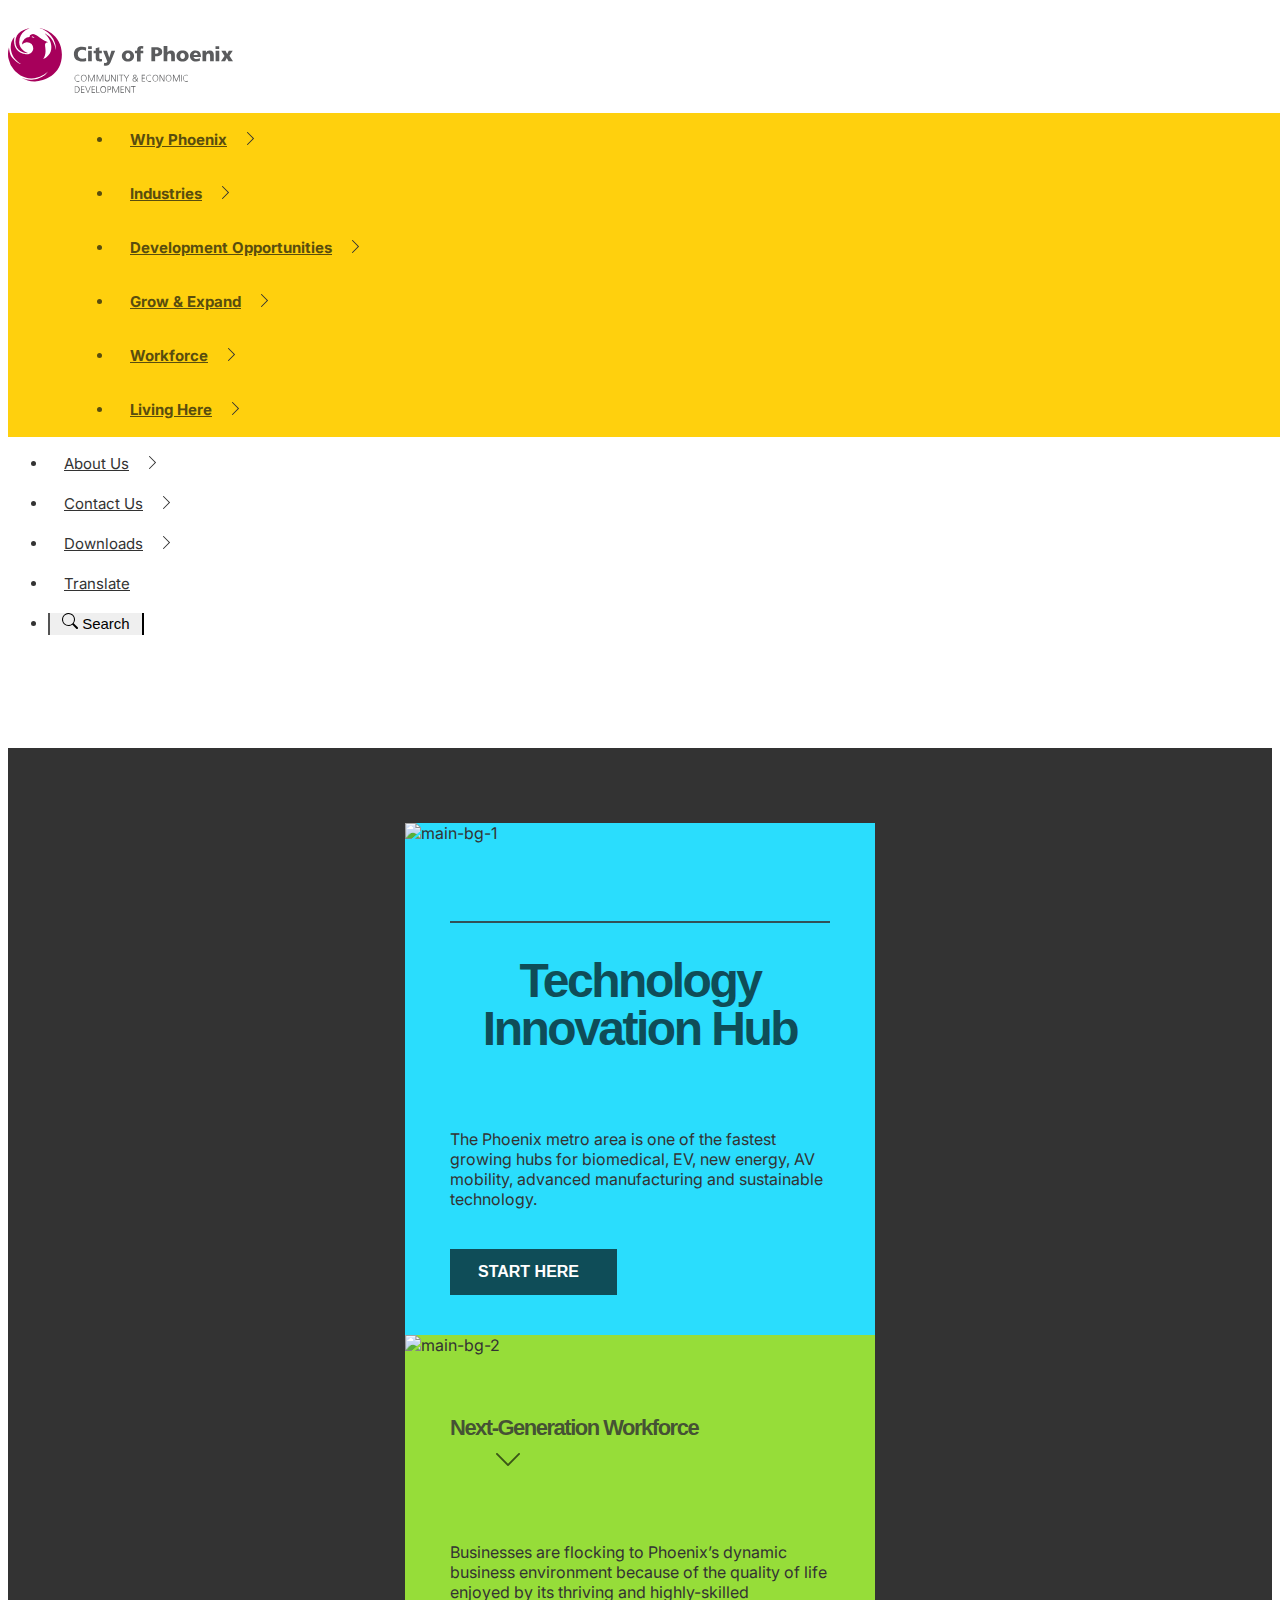
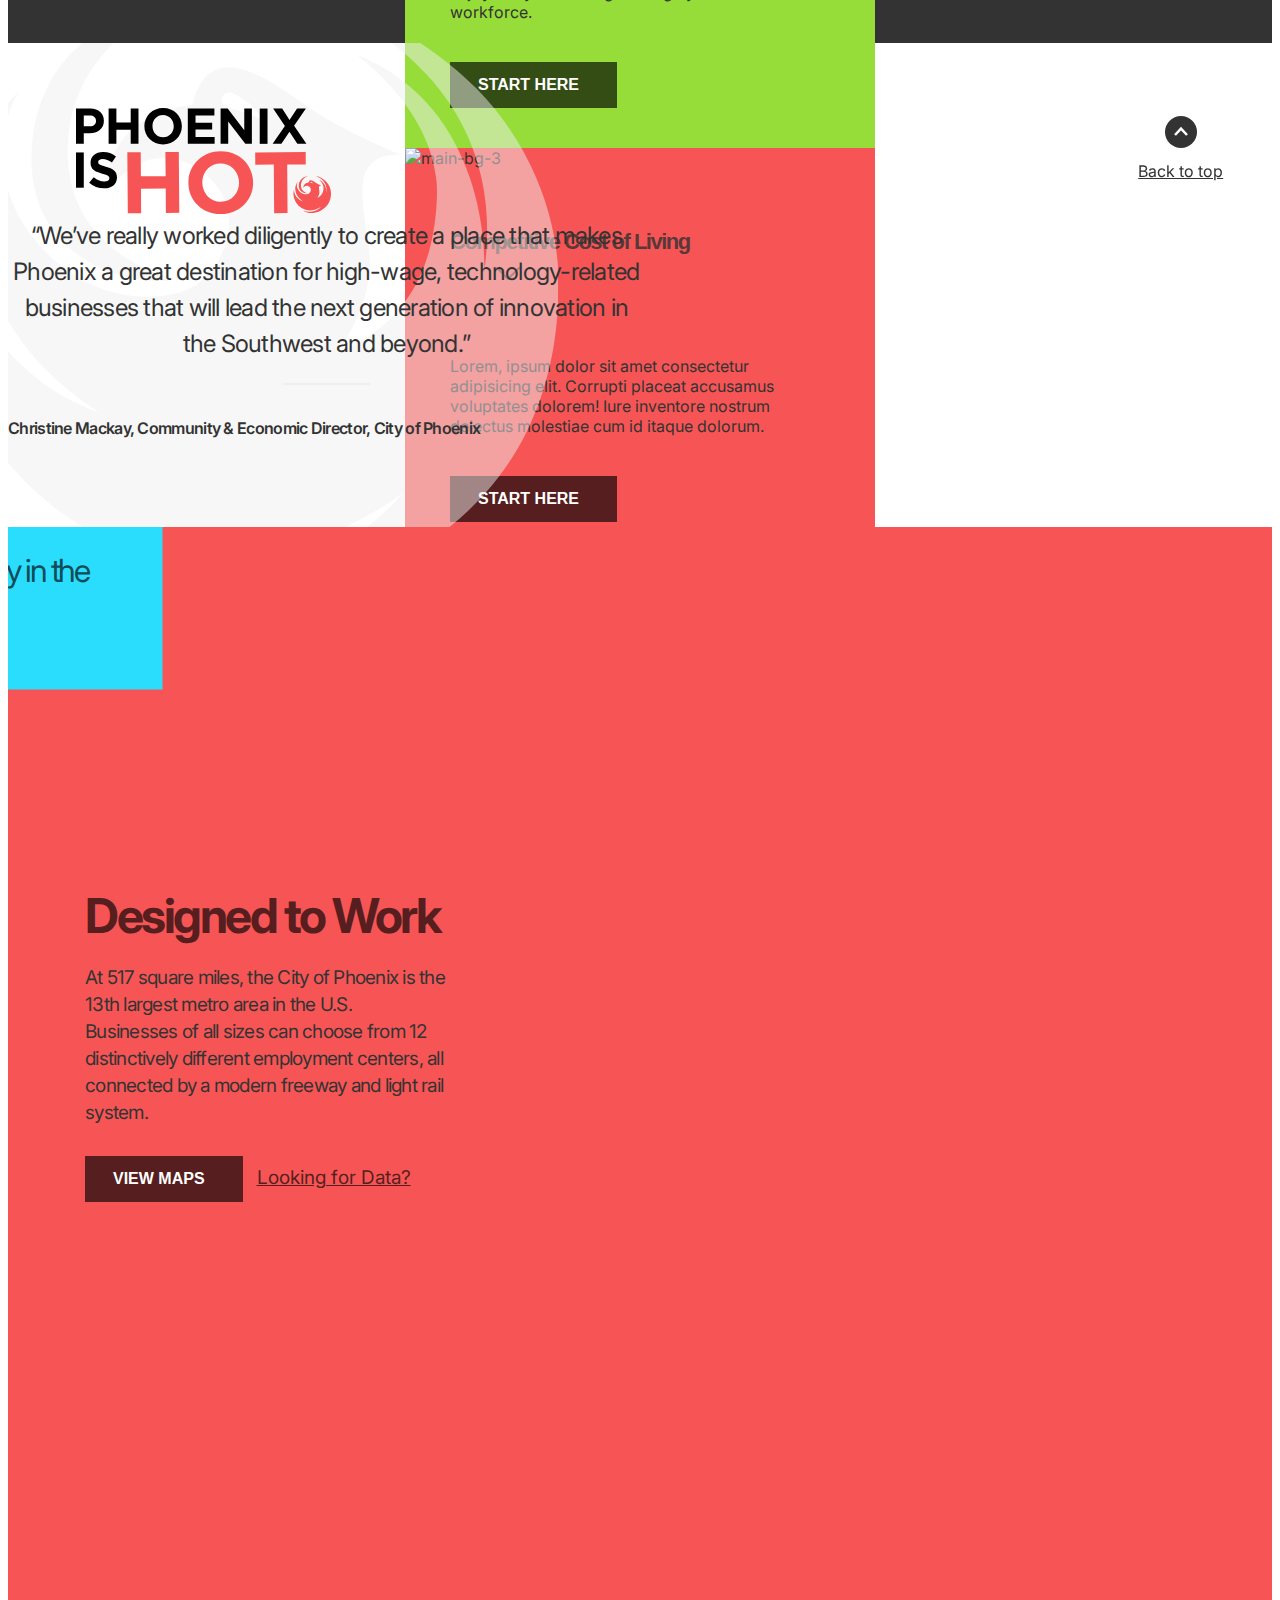
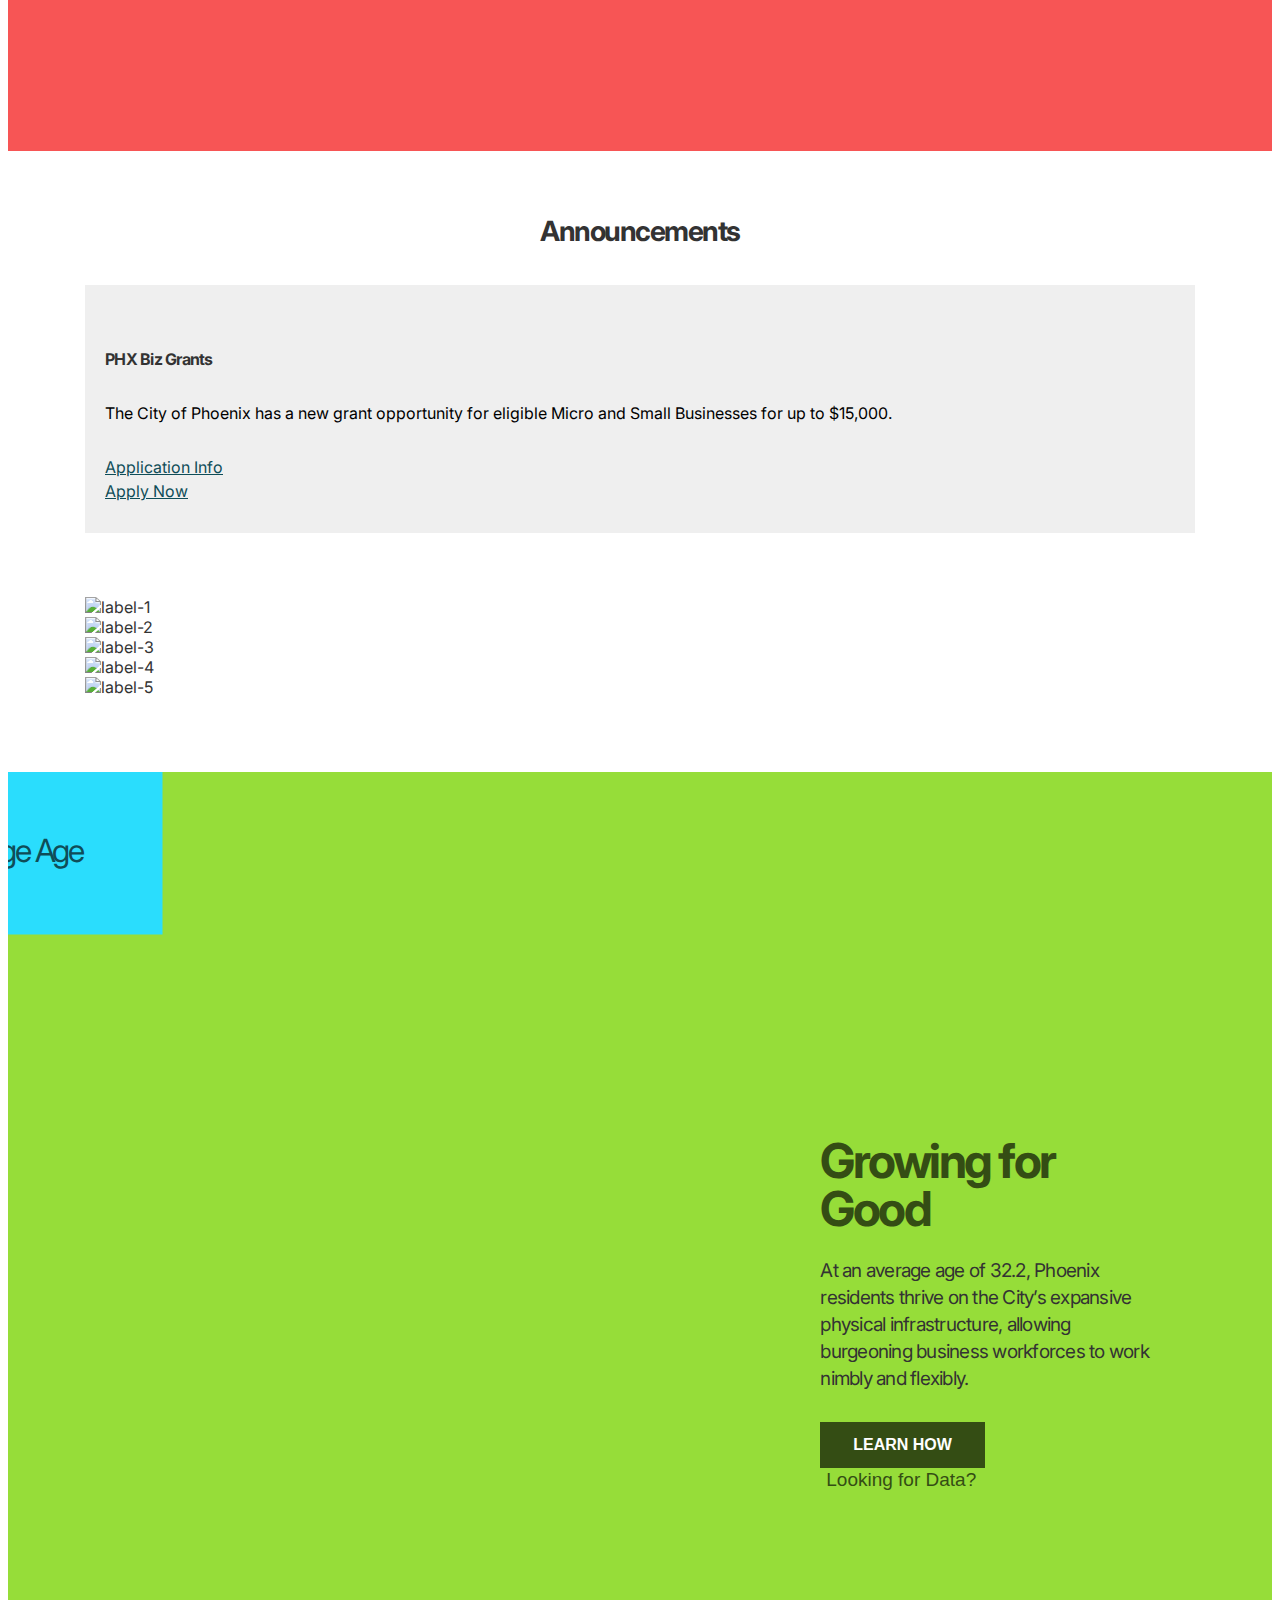
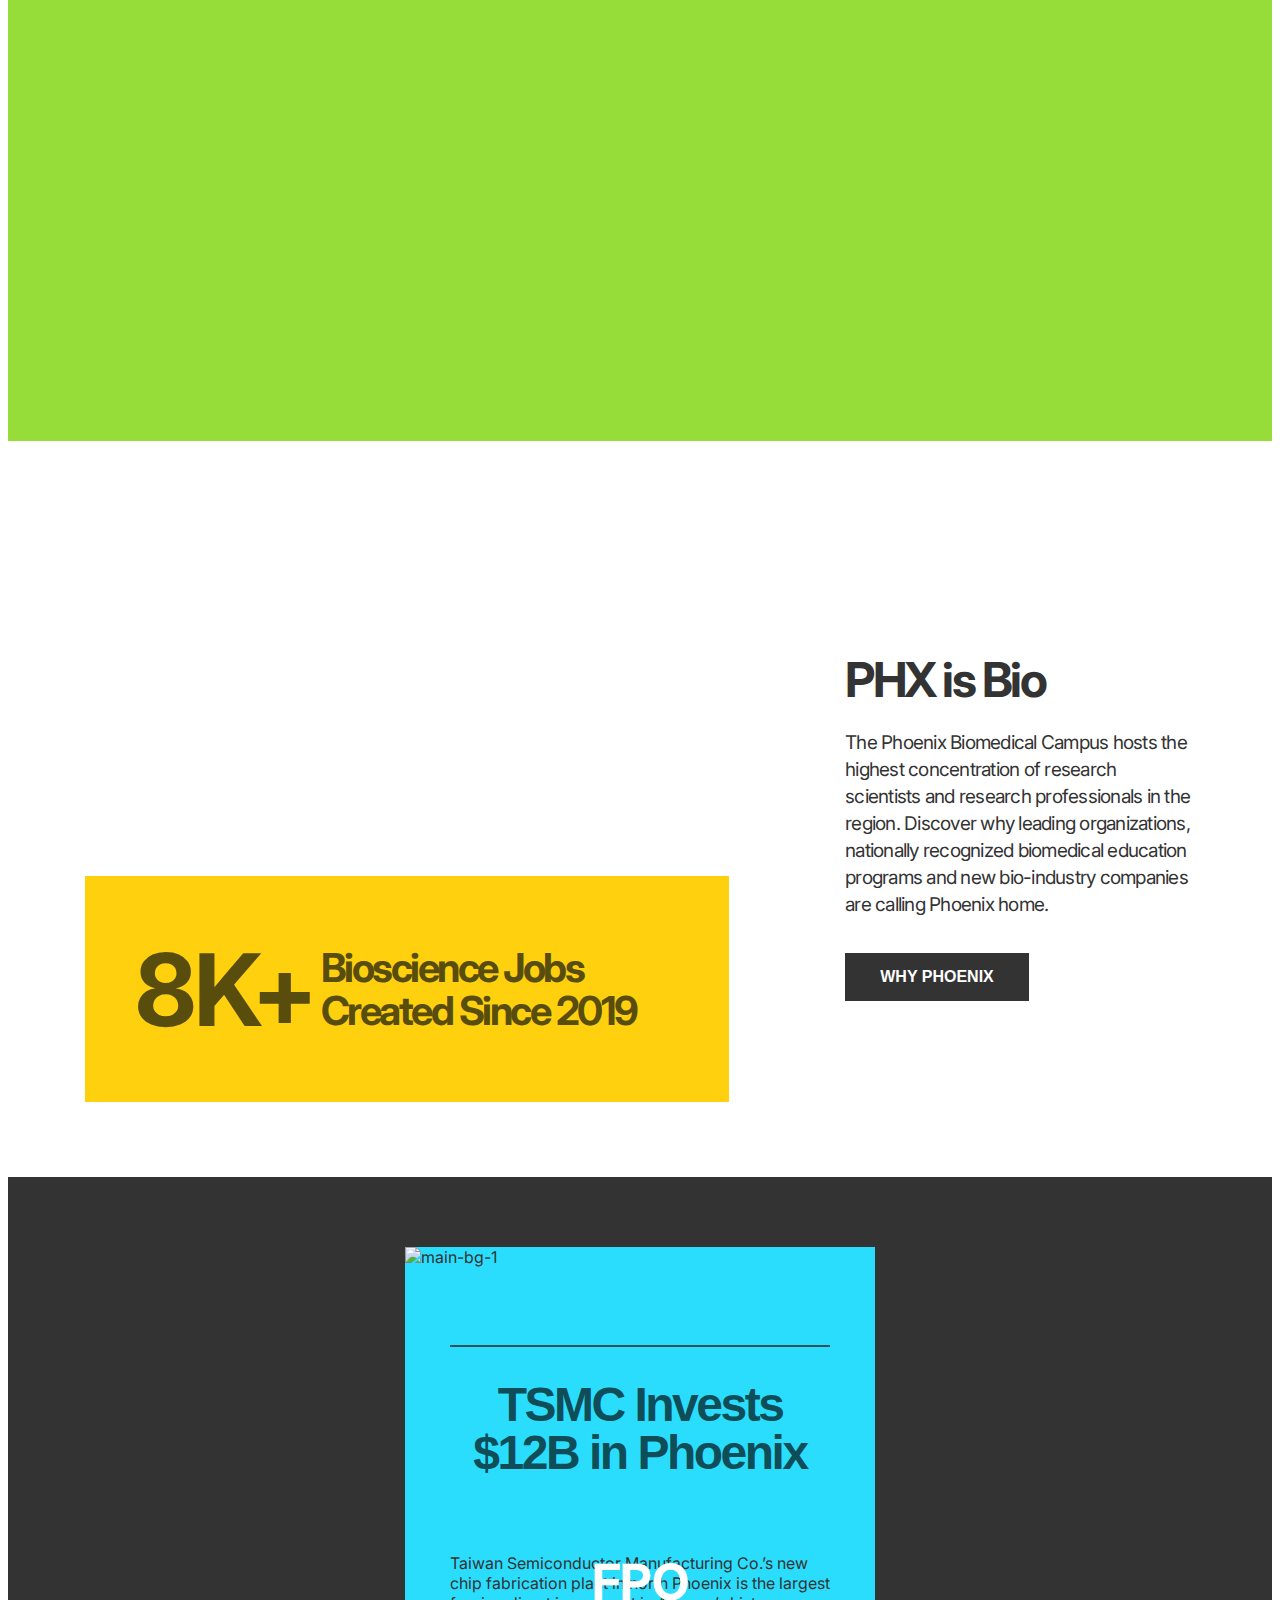
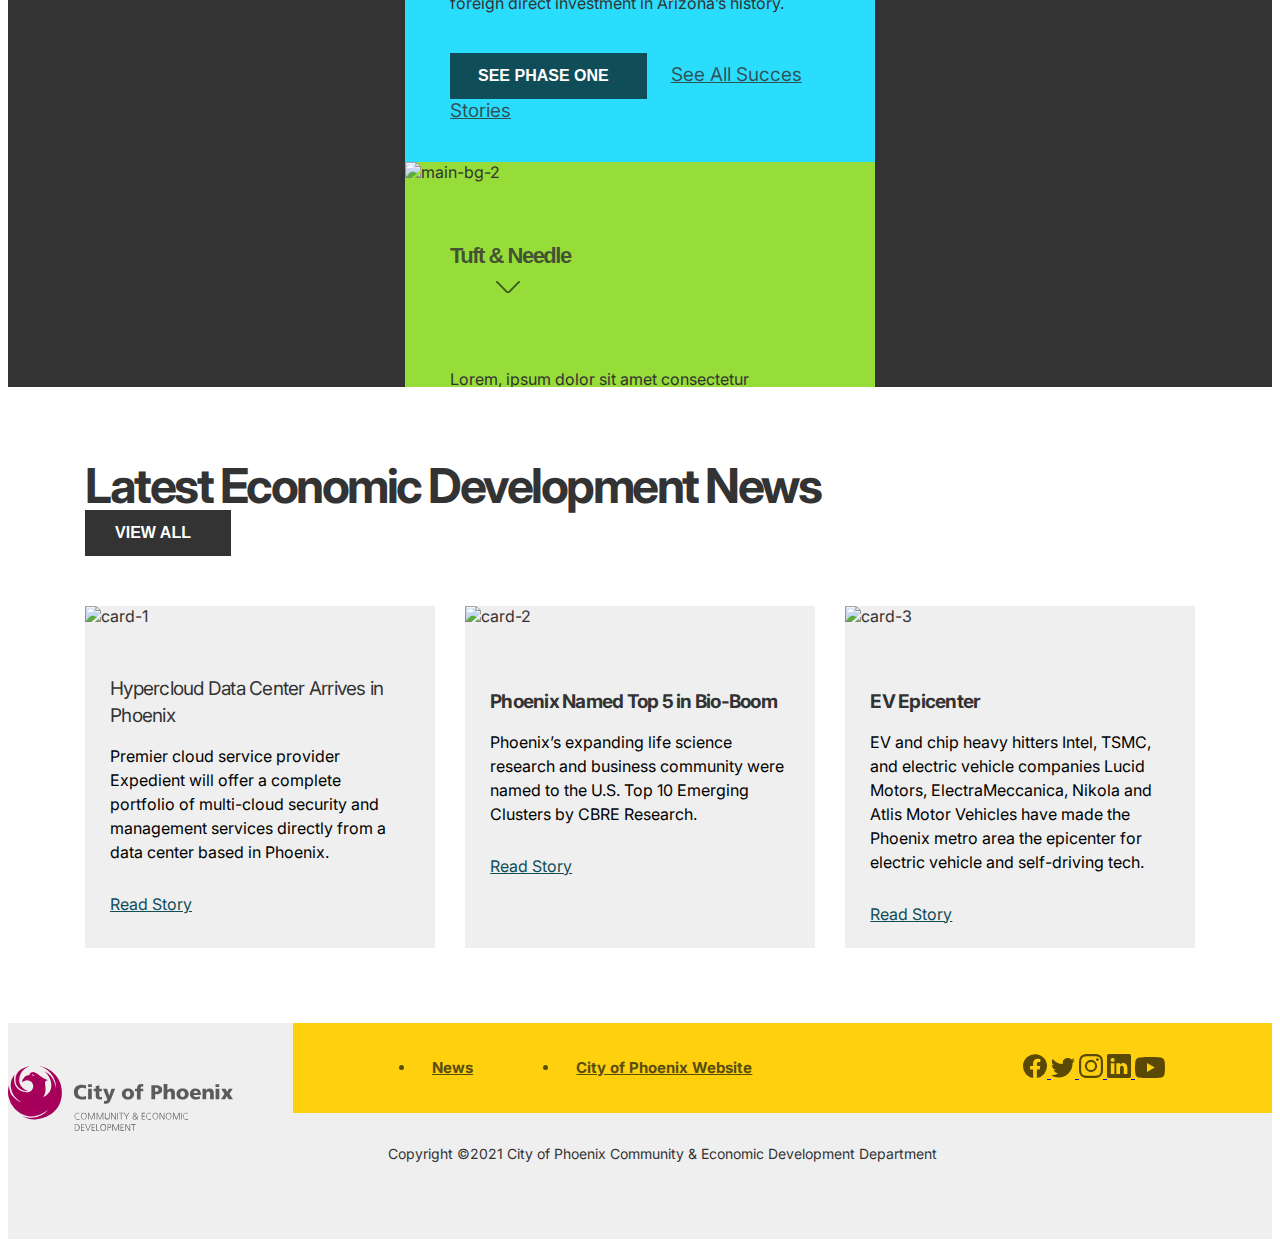
==== index.html @ 0b6eb33a "v-4.0" ====
<!DOCTYPE html>
<html lang="en">
<head>
    <meta charset="UTF-8">
    <meta http-equiv="X-UA-Compatible" content="IE=edge">
    <meta name="viewport" content="width=device-width, initial-scale=1.0">

    <link
      rel="stylesheet"
      href="https://unpkg.com/swiper/swiper-bundle.min.css"
    />

    <link href="./css/bootstrap.min.css" rel="stylesheet">
    <link rel="stylesheet" href="css/style.css">

    <title>City of Phoenix</title>
</head>
<body>
    <header id="header" class="fixed-top header ">
      <a href="#main-section" class="_scroll-to-top">
        <svg xmlns="http://www.w3.org/2000/svg" width="32" height="32" viewBox="0 0 32 32">
          <g id="Сгруппировать_412" data-name="Сгруппировать 412" transform="translate(-27 -5)">
            <circle id="Эллипс_32" data-name="Эллипс 32" cx="16" cy="16" r="16" transform="translate(27 5)" fill="#333"/>
            <path id="Объединение_3" data-name="Объединение 3" d="M839,3913.539,833,3920l6-6.461-.5-.539.5.539.5-.539-.5.539,6,6.461Z" transform="translate(-796 -3896)" fill="none" stroke="#fff" stroke-width="2.5"/>
          </g>
        </svg>
        <p>Back to top</p>
      </a>
      
        <div class="container-md header__container">
            <div class="row">
              <div class="col-lg-3">
                <nav class="navbar mt-3 navbar-expand-xl    header__navbar   header__logo__btn__wrapper">
                  <a href="" class="navbar-brand logo__wrapper">
                      <svg class="logo" xmlns="http://www.w3.org/2000/svg" xmlns:xlink="http://www.w3.org/1999/xlink" width="225" height="64.924" viewBox="0 0 225 64.924">
                          <defs>
                            <clipPath id="clip-path">
                              <rect id="Прямоугольник_38" data-name="Прямоугольник 38" width="225" height="64.924" transform="translate(0 0)" fill="none"/>
                            </clipPath>
                          </defs>
                          <g id="Сгруппировать_119" data-name="Сгруппировать 119" transform="translate(0 4)">
                            <g id="Сгруппировать_118" data-name="Сгруппировать 118" transform="translate(0 -4)" clip-path="url(#clip-path)">
                              <path id="Контур_242" data-name="Контур 242" d="M78.2,32.942a15.89,15.89,0,0,1-4.194.524c-3.758,0-8.127-1.922-8.127-7.252,0-4.894,3.408-7.34,8.127-7.34a17.518,17.518,0,0,1,4.194.7l-.262,3.058a7,7,0,0,0-3.67-.961,4.289,4.289,0,0,0-4.457,4.544c0,2.8,1.923,4.456,4.719,4.456a10.789,10.789,0,0,0,3.5-.7Z" fill="#5a5b5d"/>
                              <path id="Контур_243" data-name="Контур 243" d="M83.793,21.059h-3.67V18.35h3.67Zm-3.67,1.66h3.67V33.292h-3.67Z" fill="#5a5b5d"/>
                              <path id="Контур_244" data-name="Контур 244" d="M85.541,22.719h2.185V20.36l3.582-1.136v3.495h2.534v2.534H91.308v3.932c0,1.311.262,1.923,1.486,1.923a5.146,5.146,0,0,0,1.136-.175l.087,2.359a17.243,17.243,0,0,1-2.272.175c-3.233,0-4.019-1.4-4.019-3.932V25.253h-2.1V22.719Z" fill="#5a5b5d"/>
                              <path id="Контур_245" data-name="Контур 245" d="M96.114,34.777a4.336,4.336,0,0,0,1.4.262,1.851,1.851,0,0,0,1.835-1.485L95.065,22.806H99l2.271,6.9,2.185-6.9h3.67l-3.845,9.786c-1.048,2.622-1.835,5.243-5.155,5.243a10.055,10.055,0,0,1-2.272-.262Z" fill="#5a5b5d"/>
                              <path id="Контур_246" data-name="Контур 246" d="M119.969,33.554c3.495,0,6.117-2.01,6.117-5.505s-2.622-5.5-6.117-5.5-6.117,2.01-6.117,5.5,2.622,5.505,6.117,5.505m0-2.534c-1.66,0-2.359-1.4-2.359-2.971s.7-2.971,2.359-2.971,2.359,1.4,2.359,2.971-.7,2.971-2.359,2.971" fill="#5a5b5d"/>
                              <path id="Контур_247" data-name="Контур 247" d="M129.144,25.34h-2.185V22.806h2.185v-.612c0-3.145,1.485-4.194,4.369-4.194a9.226,9.226,0,0,1,1.835.175l-.262,2.534a3.407,3.407,0,0,0-1.136-.175c-.961,0-1.311.612-1.311,1.66v.612h2.622V25.34h-2.622v8.039h-3.67V25.34Z" fill="#5a5b5d"/>
                              <path id="Контур_248" data-name="Контур 248" d="M143.387,33.292h3.757V28.311h1.485c3.5,0,5.593-1.66,5.593-4.544,0-3.145-2.01-4.631-6.379-4.631h-4.456Zm3.757-11.447h.961c1.311,0,2.359.437,2.359,1.922s-1.048,1.923-2.359,1.923h-.961Z" fill="#5a5b5d"/>
                              <path id="Контур_249" data-name="Контур 249" d="M155.707,18.088h3.67v6.2a4.041,4.041,0,0,1,3.495-1.835c2.884,0,4.02,2.01,4.02,4.194v6.554h-3.67V28.137c0-2.01-.7-2.622-1.66-2.622-1.486,0-2.272,1.049-2.272,3.321v4.456h-3.67v-15.2Z" fill="#5a5b5d"/>
                              <path id="Контур_250" data-name="Контур 250" d="M174.581,33.554c3.5,0,6.117-2.01,6.117-5.505s-2.622-5.5-6.117-5.5-6.117,2.01-6.117,5.5,2.622,5.505,6.117,5.505m0-2.534c-1.66,0-2.359-1.4-2.359-2.971s.7-2.971,2.359-2.971,2.359,1.4,2.359,2.971-.611,2.971-2.359,2.971" fill="#5a5b5d"/>
                              <path id="Контур_251" data-name="Контур 251" d="M192.932,29.1v-.7c0-3.146-1.4-5.942-5.331-5.942-3.32,0-5.679,2.01-5.679,5.5s2.621,5.5,6.116,5.5a9.149,9.149,0,0,0,3.845-.7V30.321a6.522,6.522,0,0,1-3.233.787c-1.748,0-2.884-.524-3.058-2.01ZM185.679,27c.087-1.223.7-2.185,2.01-2.185,1.485,0,2.009.962,2.009,2.185Z" fill="#5a5b5d"/>
                              <path id="Контур_252" data-name="Контур 252" d="M194.592,22.719h3.32v1.922a4.021,4.021,0,0,1,3.845-2.184c2.884,0,4.02,2.01,4.02,4.194v6.554h-3.67V28.137c0-2.01-.7-2.622-1.661-2.622-1.485,0-2.271,1.049-2.271,3.321v4.456h-3.67V22.719Z" fill="#5a5b5d"/>
                              <path id="Контур_253" data-name="Контур 253" d="M211.194,21.059h-3.67V18.35h3.67Zm-3.583,1.66h3.67V33.292h-3.67Z" fill="#5a5b5d"/>
                              <path id="Контур_254" data-name="Контур 254" d="M216.524,27.962l-3.233-5.243h4.282l1.572,3.233,1.661-3.233h3.932l-3.321,5.156L225,33.292h-4.457L218.8,30.059l-1.748,3.233h-4.107Z" fill="#5a5b5d"/>
                              <path id="Контур_255" data-name="Контур 255" d="M24.811,9.525c.262.087.7.175,1.224.349l.611.175A3.983,3.983,0,0,0,25.6,9a2.92,2.92,0,0,0-1.136-.612.549.549,0,0,0-.7.262c-.088.35,0,.612.349.7l.7.175M19.918,25.079c-1.136-.437-8.825-3.321-8.738-10.923C11.355,3.233,21.054.525,22.015,0,17.122.874,7.423,3.932,7.423,13.806c0,11.1,11.883,11.709,12.495,11.273m33.991,1.485c0,20.709-18.525,26.826-26.826,26.826a23.4,23.4,0,0,1-13.369-3.67,19.634,19.634,0,0,0,9.35,1.922,20.224,20.224,0,0,0,10.66-2.534A16.792,16.792,0,0,0,40.1,43.516c-1.835,1.66-8.389,6.9-16.777,6.9-8.476,0-14.331-5.156-17.389-8.651a22.043,22.043,0,0,1-5.33-10.66A22.651,22.651,0,0,1,.956,19.486c.787,5.68,1.224,7.777,3.583,10.573,2.447,2.8,5.942,5.767,8.738,6.2-3.5-2.272-9.088-6.2-10.311-14.243A16.129,16.129,0,0,1,6.549,8.738c-1.224,5.505-.088,10.137,2.359,13.107,3.233,4.107,7.34,4.02,8.825,4.282,4.369.7,7.515-2.359,7.515-5.942a6.38,6.38,0,0,0-1.66-4.107,6.6,6.6,0,0,0-4.981-1.922A6.643,6.643,0,0,0,14.063,16.6,8.641,8.641,0,0,1,16.51,11.1,7.032,7.032,0,0,1,21.578,9a2.487,2.487,0,0,1,1.66-2.534,4.046,4.046,0,0,1,2.8-.263c1.922.35,6.116,3.583,7.252,4.457A27.937,27.937,0,0,0,40.1,14.156c-2.622.262-3.058,1.4-3.058,2.8,0,1.486.524,3.321.524,6.292,0,2.883-.961,6.116-2.447,7.6,1.835-.35,2.8-1.049,5.068-3.408,2.272-2.272,3.146-5.068,3.146-8.563,0-4.282-1.66-8.564-6.554-13.457,1.835.7,6.03,3.757,7.6,6.9,1.835,3.67,3.058,5.942,3.058,9.612a12.265,12.265,0,0,0-.612-7.253,18.684,18.684,0,0,0-3.757-6.9C40.715,4.719,35.035.7,31.54.088c2.184,0,22.369,5.417,22.369,26.476" fill="#a7005b"/>
                              <path id="Контур_256" data-name="Контур 256" d="M71.385,47.535a4.434,4.434,0,0,0-1.485-.262,2.616,2.616,0,0,0-2.709,2.883A2.616,2.616,0,0,0,69.9,53.04a4.079,4.079,0,0,0,1.485-.262v.611a4.435,4.435,0,0,1-1.485.263,3.143,3.143,0,0,1-3.321-3.408A3.188,3.188,0,0,1,69.9,46.836a4.434,4.434,0,0,1,1.485.262Z" fill="#5a5b5d"/>
                              <path id="Контур_257" data-name="Контур 257" d="M75.754,46.661c2.01,0,2.971,1.66,2.883,3.408,0,2.009-.961,3.407-2.883,3.407s-2.884-1.4-2.884-3.407c-.087-1.748.874-3.408,2.884-3.408m-2.272,3.495c0,1.4.7,2.884,2.272,2.884s2.272-1.486,2.272-2.884-.7-2.884-2.272-2.884-2.272,1.486-2.272,2.884" fill="#5a5b5d"/>
                              <path id="Контур_258" data-name="Контур 258" d="M79.948,46.836H81l2.446,5.854,2.447-5.854h.961v6.641h-.612V47.535l-2.446,5.942h-.525l-2.446-5.942v5.942H80.21V46.836Z" fill="#5a5b5d"/>
                              <path id="Контур_259" data-name="Контур 259" d="M88.424,46.836h1.049l2.446,5.854,2.447-5.854h.961v6.641h-.612V47.535l-2.446,5.942h-.525L89.3,47.535v5.942h-.612V46.836Z" fill="#5a5b5d"/>
                              <path id="Контур_260" data-name="Контур 260" d="M101.619,51.118a2.249,2.249,0,0,1-2.359,2.447,2.2,2.2,0,0,1-2.36-2.447V46.836h.612v4.282a1.75,1.75,0,1,0,3.5,0V46.836h.612Z" fill="#5a5b5d"/>
                              <path id="Контур_261" data-name="Контур 261" d="M103.1,46.836h.786L107.3,52.69V46.836h.612v6.641h-.874l-3.32-5.68v5.68H103.1Z" fill="#5a5b5d"/>
                              <rect id="Прямоугольник_36" data-name="Прямоугольник 36" width="0.612" height="6.641" transform="translate(109.396 46.836)" fill="#5a5b5d"/>
                              <path id="Контур_262" data-name="Контур 262" d="M112.8,47.36h-1.922v-.612h4.543v.612H113.5v6.029h-.612V47.36Z" fill="#5a5b5d"/>
                              <path id="Контур_263" data-name="Контур 263" d="M118.134,50.593l-2.447-3.845h.787l2.01,3.233,2.1-3.233h.7l-2.447,3.845v2.8h-.612v-2.8Z" fill="#5a5b5d"/>
                              <path id="Контур_264" data-name="Контур 264" d="M128.619,51.817a3.4,3.4,0,0,0,.612-2.01h.611a4.174,4.174,0,0,1-.7,2.359l1.136,1.224h-.873l-.7-.7a2.534,2.534,0,0,1-2.01.873,1.939,1.939,0,0,1-2.185-1.835,2.048,2.048,0,0,1,1.573-1.922,2.4,2.4,0,0,1-.874-1.66c0-.961.874-1.4,1.748-1.4a1.422,1.422,0,0,1,1.573,1.4c0,1.048-.787,1.4-1.573,1.835Zm-2.272-1.66a1.786,1.786,0,0,0-1.223,1.485,1.427,1.427,0,0,0,1.573,1.4,2.153,2.153,0,0,0,1.66-.786Zm.175-.612c.612-.262,1.311-.612,1.311-1.4a.874.874,0,0,0-.961-.961.988.988,0,0,0-1.049.961,2.377,2.377,0,0,0,.7,1.4" fill="#5a5b5d"/>
                              <path id="Контур_265" data-name="Контур 265" d="M133.775,46.836h3.233v.612h-2.621v2.359h2.446v.612h-2.446v2.534h2.708v.611h-3.32Z" fill="#5a5b5d"/>
                              <path id="Контур_266" data-name="Контур 266" d="M143.037,47.535a4.434,4.434,0,0,0-1.485-.262,2.616,2.616,0,0,0-2.709,2.883,2.616,2.616,0,0,0,2.709,2.884,4.079,4.079,0,0,0,1.485-.262v.611a4.435,4.435,0,0,1-1.485.263,3.143,3.143,0,0,1-3.321-3.408,3.188,3.188,0,0,1,3.321-3.408,4.434,4.434,0,0,1,1.485.262Z" fill="#5a5b5d"/>
                              <path id="Контур_267" data-name="Контур 267" d="M147.406,46.661c2.01,0,2.971,1.66,2.883,3.408,0,2.009-1.048,3.407-2.883,3.407s-2.884-1.4-2.884-3.407c0-1.748.962-3.408,2.884-3.408m-2.272,3.495c0,1.4.7,2.884,2.272,2.884s2.272-1.486,2.272-2.884-.7-2.884-2.272-2.884c-1.486,0-2.272,1.486-2.272,2.884" fill="#5a5b5d"/>
                              <path id="Контур_268" data-name="Контур 268" d="M151.6,46.836h.786l3.408,5.854V46.836h.612v6.641h-.874l-3.32-5.68v5.68H151.6Z" fill="#5a5b5d"/>
                              <path id="Контур_269" data-name="Контур 269" d="M160.6,46.661c2.01,0,2.971,1.66,2.883,3.408,0,2.009-1.048,3.407-2.883,3.407-1.922,0-2.884-1.4-2.884-3.407,0-1.748.874-3.408,2.884-3.408m-2.272,3.495c0,1.4.7,2.884,2.272,2.884s2.272-1.486,2.272-2.884-.7-2.884-2.272-2.884-2.272,1.486-2.272,2.884" fill="#5a5b5d"/>
                              <path id="Контур_270" data-name="Контур 270" d="M164.882,46.836h1.049l2.446,5.854,2.447-5.854h.961v6.641h-.612V47.535l-2.446,5.942h-.7l-2.447-5.942v5.942h-.612V46.836Z" fill="#5a5b5d"/>
                              <rect id="Прямоугольник_37" data-name="Прямоугольник 37" width="0.612" height="6.641" transform="translate(173.183 46.836)" fill="#5a5b5d"/>
                              <path id="Контур_271" data-name="Контур 271" d="M179.912,47.535a4.434,4.434,0,0,0-1.485-.262,2.616,2.616,0,0,0-2.709,2.883,2.616,2.616,0,0,0,2.709,2.884,4.079,4.079,0,0,0,1.485-.262v.611a4.435,4.435,0,0,1-1.485.263,3.143,3.143,0,0,1-3.321-3.408,3.188,3.188,0,0,1,3.321-3.408,4.434,4.434,0,0,1,1.485.262Z" fill="#5a5b5d"/>
                              <path id="Контур_272" data-name="Контур 272" d="M66.754,58.2h1.661a2.991,2.991,0,0,1,3.32,3.32c0,2.359-1.573,3.321-3.757,3.321H66.842V58.2Zm.612,6.029h.524c1.835,0,3.059-.786,3.059-2.8A2.437,2.437,0,0,0,68.24,58.72h-.961v5.5Z" fill="#5a5b5d"/>
                              <path id="Контур_273" data-name="Контур 273" d="M73.133,58.2h3.233v.612H73.745v2.359h2.446v.612H73.745v2.534h2.708v.611h-3.32Z" fill="#5a5b5d"/>
                              <path id="Контур_274" data-name="Контур 274" d="M80.3,64.836h-.7L77.152,58.2h.7l2.1,5.942L82.133,58.2h.612Z" fill="#5a5b5d"/>
                              <path id="Контур_275" data-name="Контур 275" d="M83.706,58.2h3.233v.612H84.318v2.359h2.446v.612H84.318v2.534h2.708v.611h-3.32Z" fill="#5a5b5d"/>
                              <path id="Контур_276" data-name="Контур 276" d="M88.337,58.2h.612v6.029H91.57v.612H88.25V58.2Z" fill="#5a5b5d"/>
                              <path id="Контур_277" data-name="Контур 277" d="M95.24,58.108c2.01,0,2.971,1.66,2.883,3.408,0,2.01-.961,3.408-2.883,3.408s-2.884-1.4-2.884-3.408c-.087-1.835.874-3.408,2.884-3.408m-2.272,3.408c0,1.4.7,2.884,2.272,2.884s2.272-1.486,2.272-2.884-.7-2.884-2.272-2.884-2.272,1.486-2.272,2.884" fill="#5a5b5d"/>
                              <path id="Контур_278" data-name="Контур 278" d="M99.521,58.195h1.661c1.223,0,2.009.612,2.009,1.835a1.863,1.863,0,0,1-2.1,1.835h-.874v2.884h-.611V58.195Zm.612,3.146h.437c.961,0,1.922-.087,1.922-1.311a1.158,1.158,0,0,0-1.31-1.31h-1.049Z" fill="#5a5b5d"/>
                              <path id="Контур_279" data-name="Контур 279" d="M104.24,58.2h1.049l2.446,5.855,2.447-5.855h.961v6.641h-.786V58.894l-2.447,5.942h-.524l-2.447-5.942v5.942h-.7Z" fill="#5a5b5d"/>
                              <path id="Контур_280" data-name="Контур 280" d="M112.629,58.2h3.233v.612h-2.621v2.359h2.446v.612h-2.446v2.534h2.708v.611h-3.32Z" fill="#5a5b5d"/>
                              <path id="Контур_281" data-name="Контур 281" d="M117.347,58.2h.786l3.408,5.855V58.2h.612v6.641h-.874l-3.32-5.68v5.68h-.612Z" fill="#5a5b5d"/>
                              <path id="Контур_282" data-name="Контур 282" d="M124.949,58.72h-1.922v-.612h4.543v.612h-1.922v6.029h-.612V58.72Z" fill="#5a5b5d"/>
                            </g>
                          </g>
                      </svg>
                  </a>
                </nav>
              </div>
              <div class="col header__content">
                <div class="btn__burger__wrapper">
                  <button class="navbar-toggler  collapsed btn__burger header__btn" type="button" data-bs-toggle="collapse"
                    data-bs-target=".multi-collapse" aria-controls="navbarContent1 navbarContent2 menu__wrapper" aria-expanded="false"
                    >
                        <span></span>
                  </button>
                </div>
                

                <div class="menu__wrapper d-xl-flex flex-column flex-xl-column-reverse align-items-end multi-collapse collapse">
                  
                  <nav class="navbar navbar-expand-xl float-end     menu__main header__navbar">
                    <div class="navbar-collapse collapse float-end multi-collapse" id="navbarContent2">
                        <ul class="navbar-nav mr-auto  ">
                          <li class="nav-item menu__main__item">
                            <a href="#why" class="nav-link">Why Phoenix</a>
                            <svg class="d-xl-none" xmlns="http://www.w3.org/2000/svg" width="7.002" height="13.002" viewBox="0 0 7.002 13.002">
                              <path id="Контур_344" data-name="Контур 344" d="M1.646,4.646a.5.5,0,0,1,.708,0L8,10.293l5.646-5.647a.5.5,0,0,1,.708.708l-6,6a.5.5,0,0,1-.708,0l-6-6a.5.5,0,0,1,0-.708Z" transform="translate(-4.499 14.501) rotate(-90)" fill="#333" fill-rule="evenodd"/>
                            </svg>
                          </li>
                          <li class="nav-item menu__main__item">
                            <a href="#industries" class="nav-link">Industries</a>
                            <svg class="d-xl-none" xmlns="http://www.w3.org/2000/svg" width="7.002" height="13.002" viewBox="0 0 7.002 13.002">
                              <path id="Контур_344" data-name="Контур 344" d="M1.646,4.646a.5.5,0,0,1,.708,0L8,10.293l5.646-5.647a.5.5,0,0,1,.708.708l-6,6a.5.5,0,0,1-.708,0l-6-6a.5.5,0,0,1,0-.708Z" transform="translate(-4.499 14.501) rotate(-90)" fill="#333" fill-rule="evenodd"/>
                            </svg>
                          </li>
                          <li class="nav-item menu__main__item">
                            <a href="#opportunities" class="nav-link">Development Opportunities</a>
                            <svg class="d-xl-none" xmlns="http://www.w3.org/2000/svg" width="7.002" height="13.002" viewBox="0 0 7.002 13.002">
                              <path id="Контур_344" data-name="Контур 344" d="M1.646,4.646a.5.5,0,0,1,.708,0L8,10.293l5.646-5.647a.5.5,0,0,1,.708.708l-6,6a.5.5,0,0,1-.708,0l-6-6a.5.5,0,0,1,0-.708Z" transform="translate(-4.499 14.501) rotate(-90)" fill="#333" fill-rule="evenodd"/>
                            </svg>
                          </li>
                          <li class="nav-item menu__main__item">
                            <a href="#grow" class="nav-link">Grow & Expand</a>
                            <svg class="d-xl-none" xmlns="http://www.w3.org/2000/svg" width="7.002" height="13.002" viewBox="0 0 7.002 13.002">
                              <path id="Контур_344" data-name="Контур 344" d="M1.646,4.646a.5.5,0,0,1,.708,0L8,10.293l5.646-5.647a.5.5,0,0,1,.708.708l-6,6a.5.5,0,0,1-.708,0l-6-6a.5.5,0,0,1,0-.708Z" transform="translate(-4.499 14.501) rotate(-90)" fill="#333" fill-rule="evenodd"/>
                            </svg>
                          </li>
                          <li class="nav-item menu__main__item">
                            <a href="#workforce" class="nav-link">Workforce</a>
                            <svg class="d-xl-none" xmlns="http://www.w3.org/2000/svg" width="7.002" height="13.002" viewBox="0 0 7.002 13.002">
                              <path id="Контур_344" data-name="Контур 344" d="M1.646,4.646a.5.5,0,0,1,.708,0L8,10.293l5.646-5.647a.5.5,0,0,1,.708.708l-6,6a.5.5,0,0,1-.708,0l-6-6a.5.5,0,0,1,0-.708Z" transform="translate(-4.499 14.501) rotate(-90)" fill="#333" fill-rule="evenodd"/>
                            </svg>
                          </li>
                          <li class="nav-item menu__main__item">
                            <a href="#living" class="nav-link">Living Here</a>
                            <svg class="d-xl-none" xmlns="http://www.w3.org/2000/svg" width="7.002" height="13.002" viewBox="0 0 7.002 13.002">
                              <path id="Контур_344" data-name="Контур 344" d="M1.646,4.646a.5.5,0,0,1,.708,0L8,10.293l5.646-5.647a.5.5,0,0,1,.708.708l-6,6a.5.5,0,0,1-.708,0l-6-6a.5.5,0,0,1,0-.708Z" transform="translate(-4.499 14.501) rotate(-90)" fill="#333" fill-rule="evenodd"/>
                            </svg>
                          </li>
                        </ul>
                                  
                    </div>
                  </nav>

                  <nav class="navbar navbar-expand-xl float-end     menu__sub header__navbar">
                      <div class="navbar-collapse collapse float-end multi-collapse" id="navbarContent1">
                          <ul class="navbar-nav mr-auto  ">
                            <li class="nav-item menu__sub__item">
                              <a href="#about-us" class="nav-link">About Us</a>
                              <svg class="d-xl-none" xmlns="http://www.w3.org/2000/svg" width="7.002" height="13.002" viewBox="0 0 7.002 13.002">
                                <path id="Контур_344" data-name="Контур 344" d="M1.646,4.646a.5.5,0,0,1,.708,0L8,10.293l5.646-5.647a.5.5,0,0,1,.708.708l-6,6a.5.5,0,0,1-.708,0l-6-6a.5.5,0,0,1,0-.708Z" transform="translate(-4.499 14.501) rotate(-90)" fill="#333" fill-rule="evenodd"/>
                              </svg>
                            </li>
                            <li class="nav-item menu__sub__item">
                              <a href="#contact-us" class="nav-link">Contact Us</a>
                              <svg class="d-xl-none" xmlns="http://www.w3.org/2000/svg" width="7.002" height="13.002" viewBox="0 0 7.002 13.002">
                                <path id="Контур_344" data-name="Контур 344" d="M1.646,4.646a.5.5,0,0,1,.708,0L8,10.293l5.646-5.647a.5.5,0,0,1,.708.708l-6,6a.5.5,0,0,1-.708,0l-6-6a.5.5,0,0,1,0-.708Z" transform="translate(-4.499 14.501) rotate(-90)" fill="#333" fill-rule="evenodd"/>
                              </svg>
                            </li>
                            <li class="nav-item menu__sub__item">
                              <a href="#downloads" class="nav-link">Downloads</a>
                              <svg class="d-xl-none" xmlns="http://www.w3.org/2000/svg" width="7.002" height="13.002" viewBox="0 0 7.002 13.002">
                                <path id="Контур_344" data-name="Контур 344" d="M1.646,4.646a.5.5,0,0,1,.708,0L8,10.293l5.646-5.647a.5.5,0,0,1,.708.708l-6,6a.5.5,0,0,1-.708,0l-6-6a.5.5,0,0,1,0-.708Z" transform="translate(-4.499 14.501) rotate(-90)" fill="#333" fill-rule="evenodd"/>
                              </svg>
                            </li>
                            <li class="nav-item menu__sub__item border-0 ">
                              <a href="#translate" class="nav-link">Translate</a>
                              
                            </li>
                            <li class="nav-item menu__sub__item">
                              <button class="btn btn__search__appear d-none d-xl-flex align-items-center" 
                                type="button" data-bs-toggle="collapse" 
                                data-bs-target=".search-form" aria-controls="search-form" aria-expanded="false"
                                >
                                  <svg class="me-2" xmlns="http://www.w3.org/2000/svg" width="16.001" height="15.998" viewBox="0 0 16.001 15.998">
                                    <path id="Контур_283" data-name="Контур 283" d="M11.742,10.344a6.5,6.5,0,1,0-1.4,1.4h0a1.17,1.17,0,0,0,.1.115l3.85,3.85a1,1,0,0,0,1.415-1.414l-3.85-3.85a1.007,1.007,0,0,0-.115-.1ZM12,6.5A5.5,5.5,0,1,1,6.5,1,5.5,5.5,0,0,1,12,6.5Z" transform="translate(0.001 -0.002)"/>
                                  </svg>
                                  Search
                                  <span class="search-form__help__close"></span>
                              </button>

                              <form class="bg-w collapse search-form ">
                                <div class="row float-start search-form__wrapper">
                                  <div class="col-8 search-form__search__wrapper">
                                    <input type="search" placeholder="Keyword" class=" ps-4 border-0 form-control search-form__input" placeholder="Search" aria-label="Search">
                                  
                                  </div>
                                  <div class="col-3 align-middle search-form__btn__wrapper">
                                    <button class="btn search-form__btn _btn" type="submit">
                                      Search
                                    </button> 
                                  </div>
                                </div>
                                   
                               
                              </form>
                            </li>
                            
                          </ul>
                                    
                      </div>
                  </nav>
  
                  
                </div>
              </div>
            </div>
            
            

            
        </div>
    </header>
    
    <section id="main-section" class="section-first main main-section">
      

      <div class="container-sm main__container">
        <div class="d-flex justify-content-sm-end justify-content-center flex-sm-row flex-column    main__content">
          
          <div class=" main__picture__container">
            <div class="accordion-pictures">

              <div class="accordion-pictures__item">
                <img src="./assets/img/main-bg-1.png" alt="main-bg-1" class="accordion-pictures__img imgOne">
              </div>
              <div class="accordion-pictures__item">
                <img src="./assets/img/main-bg-2.png" alt="main-bg-2" class="accordion-pictures__img imgTwo">
              </div>
              <div class="accordion-pictures__item">
                <img src="./assets/img/main-bg-1.png" alt="main-bg-3" class="accordion-pictures__img imgThree">
              </div>
              <div class="accordion-pictures__item">
                <img src="./assets/img/main-bg-2.png" alt="main-bg-4" class="accordion-pictures__img imgFour">
              </div>

            </div>
          </div>

          <div class=" main__info__container">
            <div class="accordion  accordion-info" id="accordion-info">

              <div class="accordion-item current-to-show border-0 rounded-0">
                <div class="accordion-info__extra__picture d-sm-none collapse show coupleOne extraOne">
                  <img src="./assets/img/main-bg-1.png" alt="main-bg-1" class="accordion-info__extra__img">
                </div>
                <h2 class="accordion-header firstItem d-flex align-items-center justify-content-between accordion-info__header  collapsed" id="headingOne"   data-bs-toggle="collapse" data-bs-target=".coupleOne" aria-expanded="true" aria-controls="collapseOne imgOne extraOne" dopAttr="imgOne">
                  
                  <button class="accordion-button accordion-info__title__btn" type="button" disabled data-bs-toggle="collapse" data-bs-target=".coupleOne" aria-expanded="true" aria-controls="collapseOne imgOne extraOne">
                    <span class="progressbar"></span>
                    Technology Innovation Hub
                  </button>
                  <span class="border-0 accordion-info__open__btn" >
                    <svg class="" xmlns="http://www.w3.org/2000/svg" width="24" height="12.925" viewBox="0 0 24 12.925">
                      <path id="Контур_337" data-name="Контур 337" d="M1.77,4.77a.923.923,0,0,1,1.307,0L13.5,15.194,23.922,4.77a.924.924,0,0,1,1.307,1.307L14.153,17.153a.923.923,0,0,1-1.307,0L1.77,6.077a.923.923,0,0,1,0-1.307Z" transform="translate(-1.499 -4.499)" fill-rule="evenodd" opacity="0.61"/>
                    </svg>
                  </span>
                </h2>
                <div class="accordion-collapse collapse show coupleOne" id="collapseOne" aria-labelledby="headingOne" data-bs-parent="#accordion-info">
                  <div class="accordion-body">
                    <p>
                      The Phoenix metro area is one of the fastest 
                      growing hubs for biomedical, EV, new energy, 
                      AV mobility, advanced manufacturing and sustainable technology.
                    </p>
                    <button class=" _btn _btn-blue accordion-info__body__btn">Start here</button>
                  </div>
                </div>
              </div>
              <div class="accordion-item border-0 rounded-0">
                <div class="accordion-info__extra__picture d-sm-none collapse coupleTwo extraTwo">
                  <img src="./assets/img/main-bg-2.png" alt="main-bg-2" class="accordion-info__extra__img">
                </div>
                <h2 class="accordion-header d-flex align-items-center justify-content-between accordion-info__header  collapsed" id="headingTwo"   data-bs-toggle="collapse" data-bs-target=".coupleTwo" aria-expanded="false" aria-controls="collapseTwo imgTwo extraTwo" dopAttr="imgTwo">
                  <button class="accordion-button accordion-info__title__btn" type="button" disabled data-bs-toggle="collapse" data-bs-target=".coupleTwo" aria-expanded="false" aria-controls="collapseTwo imgTwo extraTwo">
                    <span class="progressbar"></span>
                    Next-Generation Workforce
                  </button>
                  <span class="border-0 accordion-info__open__btn" >
                    <svg class="" xmlns="http://www.w3.org/2000/svg" width="24" height="12.925" viewBox="0 0 24 12.925">
                      <path id="Контур_337" data-name="Контур 337" d="M1.77,4.77a.923.923,0,0,1,1.307,0L13.5,15.194,23.922,4.77a.924.924,0,0,1,1.307,1.307L14.153,17.153a.923.923,0,0,1-1.307,0L1.77,6.077a.923.923,0,0,1,0-1.307Z" transform="translate(-1.499 -4.499)" fill-rule="evenodd" opacity="0.61"/>
                    </svg>
                  </span>
                </h2>
                <div class="accordion-collapse collapse coupleTwo" id="collapseTwo" aria-labelledby="headingTwo" data-bs-parent="#accordion-info">
                  <div class="accordion-body">
                    <p>
                      Businesses are flocking to Phoenix’s dynamic 
                      business environment because of the quality of 
                      life enjoyed by its thriving and highly-skilled workforce.
                    </p>
                    <button class="_btn _btn-green accordion-info__body__btn">Start here</button>
                  </div>
                </div>
              </div>
              <div class="accordion-item border-0 rounded-0">
                <div class="accordion-info__extra__picture d-sm-none collapse coupleThree extraThree">
                  <img src="./assets/img/main-bg-1.png" alt="main-bg-3" class="accordion-info__extra__img">
                </div>
                <h2 class="accordion-header d-flex align-items-center justify-content-between accordion-info__header  collapsed" id="headingThree"   data-bs-toggle="collapse" data-bs-target=".coupleThree" aria-expanded="false" aria-controls="collapseThree imgThree extraThree" dopAttr="imgThree">
                  <button class="accordion-button accordion-info__title__btn" type="button" disabled data-bs-toggle="collapse" data-bs-target=".coupleThree" aria-expanded="false" aria-controls="collapseThree imgThree extraThree">
                    <span class="progressbar"></span>
                    Competitive Cost of Living
                  </button>
                  <span class="border-0 accordion-info__open__btn" >
                    <svg class="" xmlns="http://www.w3.org/2000/svg" width="24" height="12.925" viewBox="0 0 24 12.925">
                      <path id="Контур_337" data-name="Контур 337" d="M1.77,4.77a.923.923,0,0,1,1.307,0L13.5,15.194,23.922,4.77a.924.924,0,0,1,1.307,1.307L14.153,17.153a.923.923,0,0,1-1.307,0L1.77,6.077a.923.923,0,0,1,0-1.307Z" transform="translate(-1.499 -4.499)" fill-rule="evenodd" opacity="0.61"/>
                    </svg>
                  </span>
                </h2>
                <div class="accordion-collapse collapse coupleThree" id="collapseThree" aria-labelledby="headingThree" data-bs-parent="#accordion-info">
                  <div class="accordion-body">
                    <p>
                      Lorem, ipsum dolor sit amet consectetur 
                      adipisicing elit. Corrupti placeat accusamus 
                      voluptates dolorem! Iure inventore nostrum delectus 
                      molestiae cum id itaque dolorum.
                    </p>
                    <button class="_btn _btn-red accordion-info__body__btn">Start here</button>
                  </div>
                </div>
              </div>
              <div class="accordion-item border-0 rounded-0">
                <div class="accordion-info__extra__picture d-sm-none collapse coupleFour extraFour">
                  <img src="./assets/img/main-bg-2.png" alt="main-bg-4" class="accordion-info__extra__img">
                </div>
                <h2 class="accordion-header d-flex align-items-center justify-content-between accordion-info__header  collapsed" id="headingFour"   data-bs-toggle="collapse" data-bs-target=".coupleFour" aria-expanded="false" aria-controls="collapseFour imgFour extraFour" dopAttr="imgFour">
                  <button class="accordion-button accordion-info__title__btn" type="button" disabled data-bs-toggle="collapse" data-bs-target=".coupleFour" aria-expanded="false" aria-controls="collapseFour imgFour extraFour">
                    <span class="progressbar"></span>
                    14 Employment Corridors
                  </button>
                  <span class="border-0 accordion-info__open__btn" >
                    <svg class="" xmlns="http://www.w3.org/2000/svg" width="24" height="12.925" viewBox="0 0 24 12.925">
                      <path id="Контур_337" data-name="Контур 337" d="M1.77,4.77a.923.923,0,0,1,1.307,0L13.5,15.194,23.922,4.77a.924.924,0,0,1,1.307,1.307L14.153,17.153a.923.923,0,0,1-1.307,0L1.77,6.077a.923.923,0,0,1,0-1.307Z" transform="translate(-1.499 -4.499)" fill-rule="evenodd" opacity="0.61"/>
                    </svg>
                  </span>
                </h2>
                <div class="accordion-collapse collapse coupleFour" id="collapseFour" aria-labelledby="headingFour" data-bs-parent="#accordion-info">
                  <div class="accordion-body">
                    <p>
                      Lorem, ipsum dolor sit amet consectetur 
                      adipisicing elit. Corrupti placeat accusamus 
                      voluptates dolorem! Iure inventore nostrum delectus 
                      molestiae cum id itaque dolorum.
                    </p>
                    <button class="_btn _btn-yellow accordion-info__body__btn">Start here</button>
                  </div>
                </div>
              </div>
            </div>
          </div>
        </div>  
      </div>
    </section>

    <section class="hot hot__why">
      <div class="hot__bg">
        <svg xmlns="http://www.w3.org/2000/svg" width="613.525" height="604.103" viewBox="0 0 613.525 604.103">
          <path id="Контур_241" data-name="Контур 241" d="M1579.166,1161.394c8.105-135.077,148.589-147.234,148.589-147.234s-104.011,32.419-112.117,137.78c-4.053,49.977,16.209,85.1,41.876,106.711,28.365,24.313,63.486,32.418,63.486,32.418-17.56,9.457-148.589-4.051-141.834-129.675m74.295,44.576s39.171-62.135,94.554-22.963,20.262,110.765-20.26,121.57c-39.174,10.807-97.258,5.4-144.536-51.329s-35.121-118.868-17.56-148.586c0,0-28.365,25.665-37.82,67.538-16.209,70.24,4.049,179.655,118.868,252.6,0,0-126.974-36.471-145.884-185.057,0,0-40.525,122.921,56.732,237.738s222.878,99.958,268.807,87.8,112.114-47.278,125.622-62.136c0,0-104.011,140.48-302.575,70.239,0,0,109.413,89.152,279.612,8.105s176.953-230.985,176.953-287.716-22.962-132.378-81.048-191.81c-58.084-58.085-133.727-91.854-170.2-90.5,0,0,206.671,59.437,176.953,272.858,0,0,9.458-163.444-128.323-217.474,0,0,83.749,58.083,81.046,141.831-2.7,82.4-37.82,131.027-99.958,156.692,0,0,37.823-49.979,32.42-99.958s-22.966-98.606,31.068-98.606c0,0-58.083-22.963-95.906-49.979s-95.907-67.54-112.116,0c0,1.351-86.45,4.052-86.45,89.15m155.34-74.291s-21.611-9.456-35.12-12.157c-8.105-1.351-5.4-22.964,12.156-10.806,14.86,8.1,21.613,17.56,22.964,22.964" transform="translate(-1492.449 -1011.418)" fill="#efefef" opacity="0.497"/>
        </svg>
      </div>


      <div class="container-md">
        <div class="d-flex flex-md-row flex-column align-items-center justify-content-around hot-content why-content">
          <div class="hot__picture__container why__picture__container">
            <div class="why__picture">
              <svg id="CoP_Phoenix_is_Hot_logotype" xmlns="http://www.w3.org/2000/svg" width="255" height="106.188" viewBox="0 0 255 106.188">
                <path id="Контур_230" data-name="Контур 230" d="M533.666,873.211l13.408-.083.166,24.085,24.747-.166-.248-24.085,13.408-.083.5,60.833-13.408.165-.166-24.5-24.747.166.166,24.5-13.325.083Z" transform="translate(-482.351 -828.849)" fill="#f75555"/>
                <path id="Контур_231" data-name="Контур 231" d="M886.25,899.96v-.166c-.166-17.3,13.408-31.616,32.2-31.7,18.788-.165,32.361,13.739,32.527,31.12v.166c.166,17.3-13.408,31.616-32.2,31.7-18.87.083-32.444-13.822-32.527-31.12m50.652-.414v-.165c-.083-10.429-7.78-19.119-18.622-19.036-10.76.083-18.208,8.69-18.126,19.119v.166c.083,10.428,7.78,19.119,18.622,19.036s18.208-8.69,18.126-19.119" transform="translate(-773.855 -824.892)" fill="#f75555"/>
                <path id="Контур_232" data-name="Контур 232" d="M1290.438,885.46l-18.539.166-.083-12.332,50.487-.414.083,12.415-18.539.083.331,48.583-13.408.083Z" transform="translate(-1092.628 -828.849)" fill="#f75555"/>
                <rect id="Прямоугольник_7" data-name="Прямоугольник 7" width="7.78" height="35.258" transform="translate(0 44.445)"/>
                <path id="Контур_233" data-name="Контур 233" d="M313.415,903.9l4.552-5.463c3.145,2.648,6.538,4.3,10.511,4.3,3.145,0,5.131-1.241,5.131-3.311v-.083c0-1.986-1.241-2.979-7.118-4.469-7.118-1.821-11.67-3.807-11.67-10.76v-.083c0-6.373,5.131-10.677,12.332-10.677a20.182,20.182,0,0,1,13.077,4.469l-4.056,5.876c-3.145-2.152-6.207-3.476-9.187-3.476s-4.552,1.324-4.552,3.062v.083c0,2.318,1.49,3.062,7.614,4.635,7.118,1.9,11.173,4.469,11.173,10.594v.083c0,7.035-5.38,10.925-12.994,10.925a23.076,23.076,0,0,1-14.815-5.711" transform="translate(-300.255 -829.244)"/>
                <path id="Контур_234" data-name="Контур 234" d="M237.45,622.052h14.4c8.442,0,13.491,4.966,13.491,12.167v.083c0,8.194-6.373,12.415-14.236,12.415H245.23v10.594h-7.78Zm13.9,17.794c3.89,0,6.125-2.317,6.125-5.38v-.083c0-3.476-2.4-5.38-6.29-5.38H245.23v10.76h6.125Z" transform="translate(-237.45 -621.473)"/>
                <path id="Контур_235" data-name="Контур 235" d="M425.69,622.052h7.78V636.04h14.318V622.052h7.78v35.258h-7.78V643.158H433.47v14.153h-7.78Z" transform="translate(-393.081 -621.473)"/>
                <path id="Контур_236" data-name="Контур 236" d="M632.086,637v-.083c0-10.015,7.945-18.208,18.788-18.208s18.705,8.111,18.705,18.126v.083c0,10.015-7.945,18.208-18.788,18.208s-18.7-8.111-18.7-18.126m29.382,0v-.083c0-6.042-4.469-11.091-10.677-11.091-6.29,0-10.594,4.966-10.594,11.008v.083c0,6.042,4.469,11.091,10.677,11.091s10.594-4.966,10.594-11.008" transform="translate(-563.721 -618.708)"/>
                <path id="Контур_237" data-name="Контур 237" d="M882.913,622.052h26.568v6.87H890.61v7.2h16.636v6.87H890.61v7.449h19.119v6.87H882.913Z" transform="translate(-771.097 -621.473)"/>
                <path id="Контур_238" data-name="Контур 238" d="M1072.109,622.052h7.118l16.553,21.685V622.052h7.614v35.258h-6.539l-17.132-22.429v22.429h-7.615Z" transform="translate(-927.518 -621.473)"/>
                <rect id="Прямоугольник_8" data-name="Прямоугольник 8" width="7.78" height="35.258" transform="translate(183.739 0.579)"/>
                <path id="Контур_239" data-name="Контур 239" d="M1384.874,639.35l-11.753-17.3h9.021l7.366,11.422,7.532-11.422h8.856l-11.835,17.215,12.332,18.043h-9.1l-7.863-12.084-8.028,12.084h-8.773Z" transform="translate(-1175.974 -621.473)"/>
                <path id="Контур_240" data-name="Контур 240" d="M1497.762,1020.608c.5-8.276,9.1-9.021,9.1-9.021s-6.373,1.986-6.87,8.442a7.43,7.43,0,0,0,2.566,6.538,10.259,10.259,0,0,0,3.89,1.986c-1.076.58-9.1-.248-8.69-7.945m4.552,2.731s2.4-3.807,5.794-1.407,1.242,6.787-1.241,7.449a8.441,8.441,0,0,1-8.856-3.145,7.988,7.988,0,0,1-1.076-9.1,8.624,8.624,0,0,0-2.317,4.138c-.993,4.3.248,11.008,7.283,15.477a13.46,13.46,0,0,1-8.938-11.339,16.544,16.544,0,0,0,19.946,19.946c2.814-.745,6.87-2.9,7.7-3.807,0,0-6.373,8.608-18.54,4.3,0,0,6.7,5.463,17.133.5s10.842-14.153,10.842-17.629a17.357,17.357,0,0,0-4.966-11.753c-3.559-3.559-8.194-5.628-10.428-5.545,0,0,12.663,3.642,10.842,16.718,0,0,.579-10.014-7.863-13.325,0,0,5.132,3.559,4.966,8.69-.166,5.049-2.317,8.028-6.125,9.6,0,0,2.318-3.062,1.987-6.125s-1.407-6.042,1.9-6.042a33.2,33.2,0,0,1-5.876-3.062c-2.317-1.655-5.876-4.138-6.869,0,0,.083-5.3.248-5.3,5.462m9.518-4.552a13.979,13.979,0,0,0-2.152-.745c-.5-.083-.331-1.407.745-.662a2.722,2.722,0,0,1,1.407,1.407" transform="translate(-1275.041 -943.388)" fill="#f75555"/>
              </svg>
            </div>
            
          </div>
          <div class="text-center  hot__text__wrapper why__text__wrapper">
            <p class="_text-display hot__main__text why__main__text">
              “We’ve really worked diligently to create a 
              place that makes Phoenix a great destination for 
              high-wage, technology-related businesses that will 
              lead the next generation of innovation in the Southwest 
              and beyond.”
            </p>
            <p class="hot__subtitle why__subtitle">
              Christine Mackay, Community & Economic Director, City of Phoenix
            </p>
          </div>
        </div>
      </div>
    </section>

    <section class="colored colored__red d-flex flex-column-reverse flex-lg-row align-items-center position-relative">
      <div class="position-absolute text-center colored__center__block">
        <p class="colored__center__title fw-bold m-0">5th</p>
        <p class="colored__center__subtitle fw-bold m-0">Largest City in the USA</p>
      </div>

      <div class="colored__wrapper">
        <div class="_container">
          <div class="colored__content ">
            <div class="colored__content__wrapper">
              <h2 class="colored__title fw-bold">Designed to Work</h2>
              <div class="colored__text">
                <p class="_text-body">
                  At 517 square miles, the City of Phoenix 
                  is the 13th largest metro area in the U.S. 
                  Businesses of all sizes can choose from 12 
                  distinctively different employment centers, all 
                  connected by a modern freeway and light rail system.
                </p>
              </div>
              <div class="colored__btns__container d-flex w-100 align-items-center justify-content-between">
              <button class="_btn _btn-red colored__btn text-uppercase">View Maps</button>
              <a href="#" class="text-decoration-underline colored__looking__for">Looking for Data?</a>
            </div>
            </div>
            
          </div>
        </div>
      </div>
      <div class="position-relative colored__img__wrapper">
        <img src="./assets/img/designed-to-work.png" alt="colored-1" class= "colored__img">
      </div>
    </section>

    <section class="announcements">
      <div class="_container">
        <div class="announcements-content">
          <div class="announcements-content__title">
            <h4 class="fw-bold">Announcements</h4>
          </div>

          <div class="announcements-content__slider__container">
            <div class="carousel-announcements swiper">
              
              <div class="swiper-wrapper">
                <div class="swiper-slide carousel-announcements__item active">
                  <div class="carousel-announcements__card">
                    <div class="carousel-announcements__card__body">
                      <h6 class="fw-bold carousel-announcements__title">
                        PHX Biz Grants
                      </h6>
                      <p class="carousel-announcements__text _text-small">
                        The City of Phoenix has a new grant 
                        opportunity for eligible Micro and Small Businesses 
                        for up to $15,000.
                      </p>
                      <div class="carousel-announcements__links__container">
                        <a href="#" class="fw-bold carousel-announcements__link _text-small">Application Info</a>
                        <a href="#" class="fw-bold carousel-announcements__link _text-small">Apply Now</a>
                      </div>
                    </div>
                  </div>
                  
                </div>
                <div class="swiper-slide carousel-announcements__item ">
                  <div class="carousel-announcements__card">
                    <div class="carousel-announcements__body">
                      <h6 class="fw-bold carousel-announcements__title">
                        PHX DECC Connects 250K Families
                      </h6>
                      <p class="carousel-announcements__text _text-small">
                        The new Phoenix Digital Education Connection Canopy 
                        is a replicable network that connects students to 
                        schoolwork and virtual classrooms across Phoenix, Arizona.
                      </p>
                      <div class="carousel-announcements__links__container">
                        <a href="#" class="fw-bold carousel-announcements__link _text-small">How It Works</a>
                      </div>
                    </div>
                  </div>
                  
                </div>
                <div class="swiper-slide carousel-announcements__item ">
                  <div class="carousel-announcements__card">
                    <div class="carousel-announcements__body">
                      <h6 class="fw-bold carousel-announcements__title">
                        City Seeks Proposals for Development
                      </h6>
                      <p class="carousel-announcements__text _text-small">
                        The city of Phoenix is accepting proposals 
                        to lease and develop a 7-parcel site in a vibrant, 
                        fast-growing area of the city.
                      </p>
                      <div class="carousel-announcements__links__container">
                        <a href="#" class="fw-bold carousel-announcements__link _text-small">See RFP</a>
                        <a href="#" class="fw-bold carousel-announcements__link _text-small">Contact Info</a>
                      </div>
                    </div>
                  </div>
                  
                </div>
              </div>

              <div class="swiper-pagination carousel-announcements__indicator__container">
                <!-- <button class=" active carousel-announcements__indicator"  type="button"></button>
                <button class=" carousel-announcements__indicator" type="button"></button>
                <button class=" carousel-announcements__indicator" type="button"></button> -->
              </div>
            </div>
            
          </div>

          <div class="d-flex w-100 flex-wrap  align-items-center  announcements-content__label__list">
            <div class="announcements-content__label">
              <img src="./assets/labels/announcements-logo-1.png" alt="label-1">
            </div>
            <div class="announcements-content__label">
              <img src="./assets/labels/announcements-logo-2.png" alt="label-2">
            </div>
            <div class="announcements-content__label">
              <img src="./assets/labels/announcements-logo-3.png" alt="label-3">
            </div>
            <div class="announcements-content__label">
              <img src="./assets/labels/announcements-logo-4.png" alt="label-4">
            </div>
            <div class="announcements-content__label">
              <img src="./assets/labels/announcements-logo-5.png" alt="label-5">
            </div>
          </div>
        </div>
      </div>
    </section>

    <section class="colored colored__reverse colored__green growing-for-good d-flex flex-column-reverse flex-lg-row-reverse align-items-center position-relative">
      <div class="p-1 position-absolute text-center d-flex flex-column align-items-center justify-content-center colored__center__block">
        <p class="colored__center__title fw-bold m-0">32.2</p>
        <p class="colored__center__subtitle fw-bold m-0">Average Age</p>
      </div>

      <div class="colored__wrapper">
        <div class="_container">
          <div class="colored__content ">
            <div class="colored__content__wrapper">
              <h2 class="colored__title fw-bold mb-2">Growing for Good</h2>
              <div class="colored__text mb-4">
                <p class="_text-body">
                  At an average age of 32.2, Phoenix residents thrive on the City’s 
                  expansive physical infrastructure, allowing burgeoning business 
                  workforces to work nimbly and flexibly.
                </p>
              </div>
              <div class="colored__btns__container d-flex w-100 justify-content-between">
              <button class="_btn _btn-green colored__btn text-uppercase">learn how</button>
              <button class="text-decoration-underline colored__looking__for">Looking for Data?</button>
            </div>
            </div>
            
          </div>
        </div>
      </div>
      <div class="position-relative colored__img__wrapper">
        <img src="./assets/img/growing.png" alt="colored-2" class= "colored__img">
      </div>
    </section>

    <section class="media-section phx">
      <div class="_container">
        <div class="media-section-content phx-content">
          <div class="media-section-content__media__container phx-content__media__container">
            <div class="media-section-content__video phx-content__video">
              <iframe src="https://www.youtube.com/embed/wMA9blusmSs?start=214" title="YouTube video player" 
                frameborder="0" 
                allow="accelerometer; autoplay; clipboard-write; encrypted-media; gyroscope; picture-in-picture" 
                allowfullscreen
              >

              </iframe>
            </div>
            <div class="media-section-content__media__info  phx-content__media__info">
              <p class="media-section-content__big__subtitle phx-content__big__subtitle">
                8K+
              </p>
              <p class="m-0 media-section-content__small__subtitle phx-content__small__subtitle">
                Bioscience Jobs Created Since 2019
              </p>
            </div>
          </div>
          <div class="media-section-content__text__container phx-content__text__container">
            <h2 class="fw-bold media-section-content__title phx-content__title">
              PHX is Bio
            </h2>
            <p class="_text-body media-section-content__text phx-content__text">
              The Phoenix Biomedical Campus hosts the highest 
              concentration of research scientists and research professionals 
              in the region. Discover why leading organizations, nationally 
              recognized biomedical education programs and new bio-industry 
              companies are calling Phoenix home.
            </p>
            <button class="_btn media-section-content__btn phx-content__btn">Why Phoenix</button>
          </div>
        </div>
      </div>
    </section>

    <section class="main workforce">
      

      <div class="container-sm main__container">
        <div class="d-flex justify-content-sm-end justify-content-center flex-sm-row flex-column    main__content">
          
          <div class=" main__picture__container">
            <div class="accordion-pictures">
              
              <div class="accordion-pictures__item">
                <div class="workforce__inscription">
                  <p>FPO</p>
                </div>
                <img src="./assets/img/workforce-without-label.png" alt="main-bg-1" class="accordion-pictures__img imgOne">
              </div>
              <div class="accordion-pictures__item">
                <img src="./assets/img/main-bg-2.png" alt="main-bg-2" class="accordion-pictures__img imgTwo">
              </div>
              <div class="accordion-pictures__item">
                <img src="./assets/img/main-bg-1.png" alt="main-bg-3" class="accordion-pictures__img imgThree">
              </div>
            </div>
          </div>

            

          <div class=" main__info__container">
            <div class="accordion  accordion-info" id="workforce-accordion-info">

              <div class="accordion-item border-0 rounded-0">
                <div class="accordion-info__extra__picture d-sm-none collapse show workforceCoupleOne extraOne">
                  <div class="workforce__inscription__mob">
                    <p>FPO</p>
                  </div>
                  <img src="./assets/img/workforce-without-label.png" alt="main-bg-1" class="accordion-info__extra__img">
                </div>
                <h2 class="accordion-header firstItem  d-flex align-items-center justify-content-between accordion-info__header collapsed" id="workforceHeadingOne" data-bs-toggle="collapse" data-bs-target=".workforceCoupleOne" aria-expanded="true" aria-controls="workforceCollapseOne workforceImgOne extraOne" dopAttr="imgOne">
                  <button class="accordion-button accordion-info__title__btn" type="button" disabled data-bs-toggle="collapse" data-bs-target=".workforceCoupleOne" aria-expanded="true" aria-controls="workforceCollapseOne workforceImgOne extraOne">
                    <span class="progressbar"></span>
                    TSMC Invests $12B in Phoenix
                  </button>
                  <span class="border-0 accordion-info__open__btn" >
                    <svg class="" xmlns="http://www.w3.org/2000/svg" width="24" height="12.925" viewBox="0 0 24 12.925">
                      <path id="Контур_337" data-name="Контур 337" d="M1.77,4.77a.923.923,0,0,1,1.307,0L13.5,15.194,23.922,4.77a.924.924,0,0,1,1.307,1.307L14.153,17.153a.923.923,0,0,1-1.307,0L1.77,6.077a.923.923,0,0,1,0-1.307Z" transform="translate(-1.499 -4.499)" fill-rule="evenodd" opacity="0.61"/>
                    </svg>
                  </span>
                </h2>
                <div class="accordion-collapse collapse show workforceCoupleOne" id="workforceCollapseOne" aria-labelledby="workforceHeadingOne" data-bs-parent="#workforce-accordion-info">
                  <div class="accordion-body">
                    <p>
                      Taiwan Semiconductor Manufacturing Co.’s 
                      new chip fabrication plant in north Phoenix is 
                      the largest foreign direct investment in Arizona’s history.
                    </p>
                    <div class="d-flex flex-column flex-md-row justify-content-between align-items-md-center accordion-info__btn__container">
                      <button class="mb-3 mb-md-0 _btn-blue _btn accordion-info__body__btn">See phase one</button>
                      <a href="#" class="accordion-info__link">See All Succes Stories</a>
                    </div>
                    
                  </div>
                </div>
              </div>

              <div class="accordion-item border-0 rounded-0">
                <div class="accordion-info__extra__picture d-sm-none collapse workforceCoupleTwo extraTwo">
                  <img src="./assets/img/main-bg-2.png" alt="main-bg-2" class="accordion-info__extra__img">
                </div>
                <h2 class="accordion-header  d-flex align-items-center justify-content-between accordion-info__header " id="workforceHeadingTwo" data-bs-toggle="collapse" data-bs-target=".workforceCoupleTwo" aria-expanded="true" aria-controls="workforceCollapseTwo workforceImgOne extraTwo" dopAttr="imgTwo">
                  <button class="accordion-button accordion-info__title__btn" type="button" disabled data-bs-toggle="collapse" data-bs-target=".workforceCoupleTwo" aria-expanded="false" aria-controls="workforceCollapseTwo workforceImgTwo extraTwo">
                    <span class="progressbar"></span>
                    Tuft & Needle
                  </button>
                  <span class="border-0 accordion-info__open__btn" >
                    <svg class="" xmlns="http://www.w3.org/2000/svg" width="24" height="12.925" viewBox="0 0 24 12.925">
                      <path id="Контур_337" data-name="Контур 337" d="M1.77,4.77a.923.923,0,0,1,1.307,0L13.5,15.194,23.922,4.77a.924.924,0,0,1,1.307,1.307L14.153,17.153a.923.923,0,0,1-1.307,0L1.77,6.077a.923.923,0,0,1,0-1.307Z" transform="translate(-1.499 -4.499)" fill-rule="evenodd" opacity="0.61"/>
                    </svg>
                  </span>
                </h2>
                <div class="accordion-collapse collapse workforceCoupleTwo" id="workforceCollapseTwo" aria-labelledby="workforceHeadingTwo" data-bs-parent="#workforce-accordion-info">
                  <div class="accordion-body">
                    <p>
                      Lorem, ipsum dolor sit amet consectetur 
                      adipisicing elit. Corrupti placeat accusamus 
                      voluptates dolorem! Iure inventore nostrum delectus 
                      molestiae cum id itaque dolorum.
                    </p>
                    
                    <div class="d-flex flex-column flex-md-row justify-content-between align-items-md-center accordion-info__btn__container">
                      <button class="mb-3 mb-md-0 _btn-green  _btn accordion-info__body__btn">See phase two</button>
                      <a href="#" class="accordion-info__link">See All Succes Stories</a>
                    </div>
                  </div>
                </div>
              </div>

              <div class="accordion-item border-0 rounded-0">
                <div class="accordion-info__extra__picture d-sm-none collapse workforceCoupleThree extraThree">
                  <img src="./assets/img/main-bg-1.png" alt="main-bg-3" class="accordion-info__extra__img">
                </div>
                <h2 class="accordion-header  d-flex align-items-center justify-content-between accordion-info__header " id="workforceHeadingThree" data-bs-toggle="collapse" data-bs-target=".workforceCoupleThree" aria-expanded="true" aria-controls="workforceCollapseThree workforceImgThree extraThree" dopAttr="imgThree">
                  <button class="accordion-button accordion-info__title__btn" type="button" disabled data-bs-toggle="collapse" data-bs-target=".workforceCoupleThree" aria-expanded="false" aria-controls="workforceCollapseThree workforceImgThree extraThree">
                    <span class="progressbar"></span>
                    Creighton University
                  </button>
                  </button>
                  <span class="border-0 accordion-info__open__btn" >
                    <svg class="" xmlns="http://www.w3.org/2000/svg" width="24" height="12.925" viewBox="0 0 24 12.925">
                      <path id="Контур_337" data-name="Контур 337" d="M1.77,4.77a.923.923,0,0,1,1.307,0L13.5,15.194,23.922,4.77a.924.924,0,0,1,1.307,1.307L14.153,17.153a.923.923,0,0,1-1.307,0L1.77,6.077a.923.923,0,0,1,0-1.307Z" transform="translate(-1.499 -4.499)" fill-rule="evenodd" opacity="0.61"/>
                    </svg>
                  </span>
                </h2>
                <div class="accordion-collapse collapse workforceCoupleThree" id="workforceCollapseThree" aria-labelledby="workforceHeadingThree" data-bs-parent="#workforce-accordion-info">
                  <div class="accordion-body">
                    <p>
                      Lorem, ipsum dolor sit amet consectetur 
                      adipisicing elit. Corrupti placeat accusamus 
                      voluptates dolorem! Iure inventore nostrum delectus 
                      molestiae cum id itaque dolorum.
                    </p>
                    <div class="d-flex flex-column flex-md-row justify-content-between align-items-md-center accordion-info__btn__container">
                      <button class="mb-3 mb-md-0 _btn _btn-red accordion-info__body__btn">See phase one</button>
                      <a href="#" class="accordion-info__link">See All Succes Stories</a>
                    </div>
                  </div>
                </div>
              </div>
            </div>
          </div>
        </div>  
      </div>
    </section>

    <section class="news">
      <div class="_container">
        <div class="d-flex flex-column align-items-md-center  news-content">
          <div class="news-content__header d-md-flex justify-content-between align-items-center w-100">
            <h2 class="fw-bold news-content__title">
              Latest Economic Development News
            </h2>
            <button class="text-uppercase _btn news-content__btn">View all</button>
          </div>
          <div class="news-content__cards__list">
            <div class="card">
              <img class="card__img" src="./assets/img/card-1.png" alt="card-1">
              <div class="card-body">
                <p class="fw-bold card-title">
                  Hypercloud Data Center Arrives in Phoenix
                </p>
                <p class="_text-small card-text">
                  Premier cloud service provider Expedient will 
                  offer a complete portfolio of multi-cloud security 
                  and management services directly from a data center 
                  based in Phoenix.
                </p>
                <a href="#" class="fw-bold card__link">Read Story</a>
              </div>
            </div>
            <div class="card">
              <img class="card__img" src="./assets/img/card-2.png" alt="card-2">
              <div class="card-body">
                <h5 class="fw-bold card-title">
                  Phoenix Named Top 5 in Bio-Boom
                </h5>
                <p class="_text-small card-text">
                  Phoenix’s expanding life science research and 
                  business community were named to the U.S. Top 10 
                  Emerging Clusters by CBRE Research.
                </p>
                <a href="#" class="fw-bold card__link">Read Story</a>
              </div>
            </div>
            <div class="card">
              <img class="card__img" src="./assets/img/card-3.png" alt="card-3">
              <div class="card-body">
                <h5 class="fw-bold card-title">
                  EV Epicenter
                </h5>
                <p class="_text-small card-text">
                  EV and chip heavy hitters Intel, TSMC, and 
                  electric vehicle companies Lucid Motors, ElectraMeccanica, 
                  Nikola and Atlis Motor Vehicles have made the Phoenix metro 
                  area the epicenter for electric vehicle and self-driving tech.
                </p>
                <a href="#" class="fw-bold card__link">Read Story</a>
              </div>
            </div>
          </div>
        </div>
      </div>
    </section>

    <footer class="footer">
      <div class="container-md footer__container">
        <div class="footer-content ">
          <div class=" footer__logo__container">
            <nav class="navbar navbar-expand-md    footer__navbar   footer__logo__wrapper">
              <a href="" class="navbar-brand logo__wrapper">
                  <svg class="logo" xmlns="http://www.w3.org/2000/svg" xmlns:xlink="http://www.w3.org/1999/xlink" width="225" height="64.924" viewBox="0 0 225 64.924">
                      <defs>
                        <clipPath id="clip-path">
                          <rect id="Прямоугольник_38" data-name="Прямоугольник 38" width="225" height="64.924" transform="translate(0 0)" fill="none"/>
                        </clipPath>
                      </defs>
                      <g id="Сгруппировать_119" data-name="Сгруппировать 119" transform="translate(0 4)">
                        <g id="Сгруппировать_118" data-name="Сгруппировать 118" transform="translate(0 -4)" clip-path="url(#clip-path)">
                          <path id="Контур_242" data-name="Контур 242" d="M78.2,32.942a15.89,15.89,0,0,1-4.194.524c-3.758,0-8.127-1.922-8.127-7.252,0-4.894,3.408-7.34,8.127-7.34a17.518,17.518,0,0,1,4.194.7l-.262,3.058a7,7,0,0,0-3.67-.961,4.289,4.289,0,0,0-4.457,4.544c0,2.8,1.923,4.456,4.719,4.456a10.789,10.789,0,0,0,3.5-.7Z" fill="#5a5b5d"/>
                          <path id="Контур_243" data-name="Контур 243" d="M83.793,21.059h-3.67V18.35h3.67Zm-3.67,1.66h3.67V33.292h-3.67Z" fill="#5a5b5d"/>
                          <path id="Контур_244" data-name="Контур 244" d="M85.541,22.719h2.185V20.36l3.582-1.136v3.495h2.534v2.534H91.308v3.932c0,1.311.262,1.923,1.486,1.923a5.146,5.146,0,0,0,1.136-.175l.087,2.359a17.243,17.243,0,0,1-2.272.175c-3.233,0-4.019-1.4-4.019-3.932V25.253h-2.1V22.719Z" fill="#5a5b5d"/>
                          <path id="Контур_245" data-name="Контур 245" d="M96.114,34.777a4.336,4.336,0,0,0,1.4.262,1.851,1.851,0,0,0,1.835-1.485L95.065,22.806H99l2.271,6.9,2.185-6.9h3.67l-3.845,9.786c-1.048,2.622-1.835,5.243-5.155,5.243a10.055,10.055,0,0,1-2.272-.262Z" fill="#5a5b5d"/>
                          <path id="Контур_246" data-name="Контур 246" d="M119.969,33.554c3.495,0,6.117-2.01,6.117-5.505s-2.622-5.5-6.117-5.5-6.117,2.01-6.117,5.5,2.622,5.505,6.117,5.505m0-2.534c-1.66,0-2.359-1.4-2.359-2.971s.7-2.971,2.359-2.971,2.359,1.4,2.359,2.971-.7,2.971-2.359,2.971" fill="#5a5b5d"/>
                          <path id="Контур_247" data-name="Контур 247" d="M129.144,25.34h-2.185V22.806h2.185v-.612c0-3.145,1.485-4.194,4.369-4.194a9.226,9.226,0,0,1,1.835.175l-.262,2.534a3.407,3.407,0,0,0-1.136-.175c-.961,0-1.311.612-1.311,1.66v.612h2.622V25.34h-2.622v8.039h-3.67V25.34Z" fill="#5a5b5d"/>
                          <path id="Контур_248" data-name="Контур 248" d="M143.387,33.292h3.757V28.311h1.485c3.5,0,5.593-1.66,5.593-4.544,0-3.145-2.01-4.631-6.379-4.631h-4.456Zm3.757-11.447h.961c1.311,0,2.359.437,2.359,1.922s-1.048,1.923-2.359,1.923h-.961Z" fill="#5a5b5d"/>
                          <path id="Контур_249" data-name="Контур 249" d="M155.707,18.088h3.67v6.2a4.041,4.041,0,0,1,3.495-1.835c2.884,0,4.02,2.01,4.02,4.194v6.554h-3.67V28.137c0-2.01-.7-2.622-1.66-2.622-1.486,0-2.272,1.049-2.272,3.321v4.456h-3.67v-15.2Z" fill="#5a5b5d"/>
                          <path id="Контур_250" data-name="Контур 250" d="M174.581,33.554c3.5,0,6.117-2.01,6.117-5.505s-2.622-5.5-6.117-5.5-6.117,2.01-6.117,5.5,2.622,5.505,6.117,5.505m0-2.534c-1.66,0-2.359-1.4-2.359-2.971s.7-2.971,2.359-2.971,2.359,1.4,2.359,2.971-.611,2.971-2.359,2.971" fill="#5a5b5d"/>
                          <path id="Контур_251" data-name="Контур 251" d="M192.932,29.1v-.7c0-3.146-1.4-5.942-5.331-5.942-3.32,0-5.679,2.01-5.679,5.5s2.621,5.5,6.116,5.5a9.149,9.149,0,0,0,3.845-.7V30.321a6.522,6.522,0,0,1-3.233.787c-1.748,0-2.884-.524-3.058-2.01ZM185.679,27c.087-1.223.7-2.185,2.01-2.185,1.485,0,2.009.962,2.009,2.185Z" fill="#5a5b5d"/>
                          <path id="Контур_252" data-name="Контур 252" d="M194.592,22.719h3.32v1.922a4.021,4.021,0,0,1,3.845-2.184c2.884,0,4.02,2.01,4.02,4.194v6.554h-3.67V28.137c0-2.01-.7-2.622-1.661-2.622-1.485,0-2.271,1.049-2.271,3.321v4.456h-3.67V22.719Z" fill="#5a5b5d"/>
                          <path id="Контур_253" data-name="Контур 253" d="M211.194,21.059h-3.67V18.35h3.67Zm-3.583,1.66h3.67V33.292h-3.67Z" fill="#5a5b5d"/>
                          <path id="Контур_254" data-name="Контур 254" d="M216.524,27.962l-3.233-5.243h4.282l1.572,3.233,1.661-3.233h3.932l-3.321,5.156L225,33.292h-4.457L218.8,30.059l-1.748,3.233h-4.107Z" fill="#5a5b5d"/>
                          <path id="Контур_255" data-name="Контур 255" d="M24.811,9.525c.262.087.7.175,1.224.349l.611.175A3.983,3.983,0,0,0,25.6,9a2.92,2.92,0,0,0-1.136-.612.549.549,0,0,0-.7.262c-.088.35,0,.612.349.7l.7.175M19.918,25.079c-1.136-.437-8.825-3.321-8.738-10.923C11.355,3.233,21.054.525,22.015,0,17.122.874,7.423,3.932,7.423,13.806c0,11.1,11.883,11.709,12.495,11.273m33.991,1.485c0,20.709-18.525,26.826-26.826,26.826a23.4,23.4,0,0,1-13.369-3.67,19.634,19.634,0,0,0,9.35,1.922,20.224,20.224,0,0,0,10.66-2.534A16.792,16.792,0,0,0,40.1,43.516c-1.835,1.66-8.389,6.9-16.777,6.9-8.476,0-14.331-5.156-17.389-8.651a22.043,22.043,0,0,1-5.33-10.66A22.651,22.651,0,0,1,.956,19.486c.787,5.68,1.224,7.777,3.583,10.573,2.447,2.8,5.942,5.767,8.738,6.2-3.5-2.272-9.088-6.2-10.311-14.243A16.129,16.129,0,0,1,6.549,8.738c-1.224,5.505-.088,10.137,2.359,13.107,3.233,4.107,7.34,4.02,8.825,4.282,4.369.7,7.515-2.359,7.515-5.942a6.38,6.38,0,0,0-1.66-4.107,6.6,6.6,0,0,0-4.981-1.922A6.643,6.643,0,0,0,14.063,16.6,8.641,8.641,0,0,1,16.51,11.1,7.032,7.032,0,0,1,21.578,9a2.487,2.487,0,0,1,1.66-2.534,4.046,4.046,0,0,1,2.8-.263c1.922.35,6.116,3.583,7.252,4.457A27.937,27.937,0,0,0,40.1,14.156c-2.622.262-3.058,1.4-3.058,2.8,0,1.486.524,3.321.524,6.292,0,2.883-.961,6.116-2.447,7.6,1.835-.35,2.8-1.049,5.068-3.408,2.272-2.272,3.146-5.068,3.146-8.563,0-4.282-1.66-8.564-6.554-13.457,1.835.7,6.03,3.757,7.6,6.9,1.835,3.67,3.058,5.942,3.058,9.612a12.265,12.265,0,0,0-.612-7.253,18.684,18.684,0,0,0-3.757-6.9C40.715,4.719,35.035.7,31.54.088c2.184,0,22.369,5.417,22.369,26.476" fill="#a7005b"/>
                          <path id="Контур_256" data-name="Контур 256" d="M71.385,47.535a4.434,4.434,0,0,0-1.485-.262,2.616,2.616,0,0,0-2.709,2.883A2.616,2.616,0,0,0,69.9,53.04a4.079,4.079,0,0,0,1.485-.262v.611a4.435,4.435,0,0,1-1.485.263,3.143,3.143,0,0,1-3.321-3.408A3.188,3.188,0,0,1,69.9,46.836a4.434,4.434,0,0,1,1.485.262Z" fill="#5a5b5d"/>
                          <path id="Контур_257" data-name="Контур 257" d="M75.754,46.661c2.01,0,2.971,1.66,2.883,3.408,0,2.009-.961,3.407-2.883,3.407s-2.884-1.4-2.884-3.407c-.087-1.748.874-3.408,2.884-3.408m-2.272,3.495c0,1.4.7,2.884,2.272,2.884s2.272-1.486,2.272-2.884-.7-2.884-2.272-2.884-2.272,1.486-2.272,2.884" fill="#5a5b5d"/>
                          <path id="Контур_258" data-name="Контур 258" d="M79.948,46.836H81l2.446,5.854,2.447-5.854h.961v6.641h-.612V47.535l-2.446,5.942h-.525l-2.446-5.942v5.942H80.21V46.836Z" fill="#5a5b5d"/>
                          <path id="Контур_259" data-name="Контур 259" d="M88.424,46.836h1.049l2.446,5.854,2.447-5.854h.961v6.641h-.612V47.535l-2.446,5.942h-.525L89.3,47.535v5.942h-.612V46.836Z" fill="#5a5b5d"/>
                          <path id="Контур_260" data-name="Контур 260" d="M101.619,51.118a2.249,2.249,0,0,1-2.359,2.447,2.2,2.2,0,0,1-2.36-2.447V46.836h.612v4.282a1.75,1.75,0,1,0,3.5,0V46.836h.612Z" fill="#5a5b5d"/>
                          <path id="Контур_261" data-name="Контур 261" d="M103.1,46.836h.786L107.3,52.69V46.836h.612v6.641h-.874l-3.32-5.68v5.68H103.1Z" fill="#5a5b5d"/>
                          <rect id="Прямоугольник_36" data-name="Прямоугольник 36" width="0.612" height="6.641" transform="translate(109.396 46.836)" fill="#5a5b5d"/>
                          <path id="Контур_262" data-name="Контур 262" d="M112.8,47.36h-1.922v-.612h4.543v.612H113.5v6.029h-.612V47.36Z" fill="#5a5b5d"/>
                          <path id="Контур_263" data-name="Контур 263" d="M118.134,50.593l-2.447-3.845h.787l2.01,3.233,2.1-3.233h.7l-2.447,3.845v2.8h-.612v-2.8Z" fill="#5a5b5d"/>
                          <path id="Контур_264" data-name="Контур 264" d="M128.619,51.817a3.4,3.4,0,0,0,.612-2.01h.611a4.174,4.174,0,0,1-.7,2.359l1.136,1.224h-.873l-.7-.7a2.534,2.534,0,0,1-2.01.873,1.939,1.939,0,0,1-2.185-1.835,2.048,2.048,0,0,1,1.573-1.922,2.4,2.4,0,0,1-.874-1.66c0-.961.874-1.4,1.748-1.4a1.422,1.422,0,0,1,1.573,1.4c0,1.048-.787,1.4-1.573,1.835Zm-2.272-1.66a1.786,1.786,0,0,0-1.223,1.485,1.427,1.427,0,0,0,1.573,1.4,2.153,2.153,0,0,0,1.66-.786Zm.175-.612c.612-.262,1.311-.612,1.311-1.4a.874.874,0,0,0-.961-.961.988.988,0,0,0-1.049.961,2.377,2.377,0,0,0,.7,1.4" fill="#5a5b5d"/>
                          <path id="Контур_265" data-name="Контур 265" d="M133.775,46.836h3.233v.612h-2.621v2.359h2.446v.612h-2.446v2.534h2.708v.611h-3.32Z" fill="#5a5b5d"/>
                          <path id="Контур_266" data-name="Контур 266" d="M143.037,47.535a4.434,4.434,0,0,0-1.485-.262,2.616,2.616,0,0,0-2.709,2.883,2.616,2.616,0,0,0,2.709,2.884,4.079,4.079,0,0,0,1.485-.262v.611a4.435,4.435,0,0,1-1.485.263,3.143,3.143,0,0,1-3.321-3.408,3.188,3.188,0,0,1,3.321-3.408,4.434,4.434,0,0,1,1.485.262Z" fill="#5a5b5d"/>
                          <path id="Контур_267" data-name="Контур 267" d="M147.406,46.661c2.01,0,2.971,1.66,2.883,3.408,0,2.009-1.048,3.407-2.883,3.407s-2.884-1.4-2.884-3.407c0-1.748.962-3.408,2.884-3.408m-2.272,3.495c0,1.4.7,2.884,2.272,2.884s2.272-1.486,2.272-2.884-.7-2.884-2.272-2.884c-1.486,0-2.272,1.486-2.272,2.884" fill="#5a5b5d"/>
                          <path id="Контур_268" data-name="Контур 268" d="M151.6,46.836h.786l3.408,5.854V46.836h.612v6.641h-.874l-3.32-5.68v5.68H151.6Z" fill="#5a5b5d"/>
                          <path id="Контур_269" data-name="Контур 269" d="M160.6,46.661c2.01,0,2.971,1.66,2.883,3.408,0,2.009-1.048,3.407-2.883,3.407-1.922,0-2.884-1.4-2.884-3.407,0-1.748.874-3.408,2.884-3.408m-2.272,3.495c0,1.4.7,2.884,2.272,2.884s2.272-1.486,2.272-2.884-.7-2.884-2.272-2.884-2.272,1.486-2.272,2.884" fill="#5a5b5d"/>
                          <path id="Контур_270" data-name="Контур 270" d="M164.882,46.836h1.049l2.446,5.854,2.447-5.854h.961v6.641h-.612V47.535l-2.446,5.942h-.7l-2.447-5.942v5.942h-.612V46.836Z" fill="#5a5b5d"/>
                          <rect id="Прямоугольник_37" data-name="Прямоугольник 37" width="0.612" height="6.641" transform="translate(173.183 46.836)" fill="#5a5b5d"/>
                          <path id="Контур_271" data-name="Контур 271" d="M179.912,47.535a4.434,4.434,0,0,0-1.485-.262,2.616,2.616,0,0,0-2.709,2.883,2.616,2.616,0,0,0,2.709,2.884,4.079,4.079,0,0,0,1.485-.262v.611a4.435,4.435,0,0,1-1.485.263,3.143,3.143,0,0,1-3.321-3.408,3.188,3.188,0,0,1,3.321-3.408,4.434,4.434,0,0,1,1.485.262Z" fill="#5a5b5d"/>
                          <path id="Контур_272" data-name="Контур 272" d="M66.754,58.2h1.661a2.991,2.991,0,0,1,3.32,3.32c0,2.359-1.573,3.321-3.757,3.321H66.842V58.2Zm.612,6.029h.524c1.835,0,3.059-.786,3.059-2.8A2.437,2.437,0,0,0,68.24,58.72h-.961v5.5Z" fill="#5a5b5d"/>
                          <path id="Контур_273" data-name="Контур 273" d="M73.133,58.2h3.233v.612H73.745v2.359h2.446v.612H73.745v2.534h2.708v.611h-3.32Z" fill="#5a5b5d"/>
                          <path id="Контур_274" data-name="Контур 274" d="M80.3,64.836h-.7L77.152,58.2h.7l2.1,5.942L82.133,58.2h.612Z" fill="#5a5b5d"/>
                          <path id="Контур_275" data-name="Контур 275" d="M83.706,58.2h3.233v.612H84.318v2.359h2.446v.612H84.318v2.534h2.708v.611h-3.32Z" fill="#5a5b5d"/>
                          <path id="Контур_276" data-name="Контур 276" d="M88.337,58.2h.612v6.029H91.57v.612H88.25V58.2Z" fill="#5a5b5d"/>
                          <path id="Контур_277" data-name="Контур 277" d="M95.24,58.108c2.01,0,2.971,1.66,2.883,3.408,0,2.01-.961,3.408-2.883,3.408s-2.884-1.4-2.884-3.408c-.087-1.835.874-3.408,2.884-3.408m-2.272,3.408c0,1.4.7,2.884,2.272,2.884s2.272-1.486,2.272-2.884-.7-2.884-2.272-2.884-2.272,1.486-2.272,2.884" fill="#5a5b5d"/>
                          <path id="Контур_278" data-name="Контур 278" d="M99.521,58.195h1.661c1.223,0,2.009.612,2.009,1.835a1.863,1.863,0,0,1-2.1,1.835h-.874v2.884h-.611V58.195Zm.612,3.146h.437c.961,0,1.922-.087,1.922-1.311a1.158,1.158,0,0,0-1.31-1.31h-1.049Z" fill="#5a5b5d"/>
                          <path id="Контур_279" data-name="Контур 279" d="M104.24,58.2h1.049l2.446,5.855,2.447-5.855h.961v6.641h-.786V58.894l-2.447,5.942h-.524l-2.447-5.942v5.942h-.7Z" fill="#5a5b5d"/>
                          <path id="Контур_280" data-name="Контур 280" d="M112.629,58.2h3.233v.612h-2.621v2.359h2.446v.612h-2.446v2.534h2.708v.611h-3.32Z" fill="#5a5b5d"/>
                          <path id="Контур_281" data-name="Контур 281" d="M117.347,58.2h.786l3.408,5.855V58.2h.612v6.641h-.874l-3.32-5.68v5.68h-.612Z" fill="#5a5b5d"/>
                          <path id="Контур_282" data-name="Контур 282" d="M124.949,58.72h-1.922v-.612h4.543v.612h-1.922v6.029h-.612V58.72Z" fill="#5a5b5d"/>
                        </g>
                      </g>
                  </svg>
              </a>
            </nav>
          </div>
          <div class=" d-flex flex-column footer__content__container">
            <nav class="navbar    footer__navbar   footer-content__menu__wrapper">
              <div class="navbar-collapse footer-content__menu" id="navbarFooterMenu">
                <ul class="navbar-nav  footer-content__menu__list">
                  <li class="nav-item footer-content__menu__item">
                    <a class="nav-link" href="#news">News</a>
                  </li>
                  <li class="nav-item footer-content__menu__item">
                    <a class="nav-link" href="#city">City of Phoenix Website</a>
                  </li>
                </ul>
                <div class="footer-content__social__wrapper">
                  <div class="footer-content-social d-flex flex-row justify-content-between align-items-center">
                    <a href="#" class="footer-content-social__item">
                      <svg xmlns="http://www.w3.org/2000/svg" width="24" height="24" viewBox="0 0 24 24">
                        <path id="Facebook" d="M24,12.072A12,12,0,1,0,10.122,24V15.563H7.077V12.074h3.048V9.412c0-3.025,1.792-4.7,4.532-4.7a18.353,18.353,0,0,1,2.686.235v2.97H15.83a1.74,1.74,0,0,0-1.954,1.887v2.265H17.2l-.531,3.489h-2.8V24A12.054,12.054,0,0,0,24,12.072Z" transform="translate(0.002 0.001)" opacity="0.65"/>
                      </svg>
                    </a>
                    <a href="#" class="footer-content-social__item">
                      <svg xmlns="http://www.w3.org/2000/svg" width="24" height="19.501" viewBox="0 0 24 19.501">
                        <path id="Twitter" d="M7.539,21.5a13.915,13.915,0,0,0,14.012-14c0-.21,0-.423-.009-.633A10.028,10.028,0,0,0,24,4.313a9.987,9.987,0,0,1-2.833.777,4.952,4.952,0,0,0,2.17-2.725,9.8,9.8,0,0,1-3.13,1.189,4.929,4.929,0,0,0-8.394,4.491A13.987,13.987,0,0,1,1.662,2.9,4.934,4.934,0,0,0,3.189,9.475,4.985,4.985,0,0,1,.96,8.863V8.93a4.932,4.932,0,0,0,3.948,4.827,4.8,4.8,0,0,1-1.3.172,4.845,4.845,0,0,1-.921-.085,4.924,4.924,0,0,0,4.6,3.415A9.882,9.882,0,0,1,1.17,19.37,9.48,9.48,0,0,1,0,19.3a14.016,14.016,0,0,0,7.539,2.2Z" transform="translate(0 -1.999)" opacity="0.65"/>
                      </svg>
                    </a>
                    <a href="#" class="footer-content-social__item">
                      <svg xmlns="http://www.w3.org/2000/svg" width="24" height="24" viewBox="0 0 24 24">
                        <path id="Instagram" d="M12,0C8.743,0,8.334.015,7.055.072A8.842,8.842,0,0,0,4.14.63,5.876,5.876,0,0,0,2.015,2.014,5.891,5.891,0,0,0,.63,4.14,8.79,8.79,0,0,0,.072,7.05C.015,8.332,0,8.741,0,12s.015,3.666.072,4.945A8.84,8.84,0,0,0,.63,19.86a6.143,6.143,0,0,0,3.508,3.51,8.81,8.81,0,0,0,2.913.558C8.332,23.985,8.741,24,12,24s3.666-.015,4.947-.072a8.858,8.858,0,0,0,2.914-.558,6.143,6.143,0,0,0,3.509-3.51,8.879,8.879,0,0,0,.558-2.913C23.985,15.667,24,15.26,24,12s-.015-3.667-.072-4.948A8.869,8.869,0,0,0,23.37,4.14a5.889,5.889,0,0,0-1.384-2.126A5.866,5.866,0,0,0,19.86.63,8.828,8.828,0,0,0,16.945.072C15.664.015,15.258,0,12,0h0ZM10.924,2.163H12c3.2,0,3.583.01,4.848.069a6.65,6.65,0,0,1,2.229.412,3.723,3.723,0,0,1,1.38.9,3.708,3.708,0,0,1,.9,1.38,6.591,6.591,0,0,1,.412,2.227c.059,1.264.071,1.644.071,4.846s-.012,3.583-.071,4.848a6.639,6.639,0,0,1-.412,2.227,3.977,3.977,0,0,1-2.279,2.275,6.6,6.6,0,0,1-2.227.414c-1.264.057-1.644.07-4.848.07s-3.585-.013-4.85-.07a6.628,6.628,0,0,1-2.228-.414,3.717,3.717,0,0,1-1.38-.9,3.72,3.72,0,0,1-.9-1.38,6.63,6.63,0,0,1-.413-2.227c-.057-1.265-.069-1.644-.069-4.849s.012-3.582.069-4.846a6.639,6.639,0,0,1,.414-2.229,3.723,3.723,0,0,1,.9-1.38,3.708,3.708,0,0,1,1.38-.9,6.628,6.628,0,0,1,2.228-.414c1.107-.051,1.536-.066,3.773-.067v0Zm7.482,1.992a1.44,1.44,0,1,0,1.44,1.44,1.44,1.44,0,0,0-1.44-1.44ZM12,5.838A6.163,6.163,0,1,0,18.165,12,6.162,6.162,0,0,0,12,5.838ZM12,8a4,4,0,1,1-4,4A4,4,0,0,1,12,8Z" opacity="0.65"/>
                      </svg>
                    </a>
                    <a href="#" class="footer-content-social__item">
                      <svg xmlns="http://www.w3.org/2000/svg" width="24" height="24" viewBox="0 0 24 24">
                        <path id="LinkedIn" d="M0,1.719A1.741,1.741,0,0,1,1.762,0H22.237A1.741,1.741,0,0,1,24,1.719V22.281A1.741,1.741,0,0,1,22.237,24H1.762A1.741,1.741,0,0,1,0,22.281ZM7.414,20.091V9.253h-3.6V20.091ZM5.614,7.773a1.878,1.878,0,1,0,.024-3.744A1.877,1.877,0,1,0,5.59,7.773Zm7.362,12.318V14.038a2.445,2.445,0,0,1,.12-.879,1.97,1.97,0,0,1,1.848-1.317c1.3,0,1.824.993,1.824,2.451v5.8h3.6V13.875C20.37,10.545,18.594,9,16.224,9a3.579,3.579,0,0,0-3.247,1.79v.038h-.024l.024-.038V9.253h-3.6c.045,1.017,0,10.837,0,10.837Z" opacity="0.65"/>
                      </svg>
                    </a>
                    <a href="#" class="footer-content-social__item">
                      <svg xmlns="http://www.w3.org/2000/svg" width="30" height="21.074" viewBox="0 0 30 21.074">
                        <path id="Youtube" d="M15.1,2h.167c1.541.006,9.351.062,11.457.628A3.769,3.769,0,0,1,29.374,5.29a16.98,16.98,0,0,1,.413,2.629l.019.2.041.488.015.2c.122,1.714.137,3.319.139,3.67v.141c0,.364-.019,2.078-.154,3.863l-.015.2-.017.2a18.574,18.574,0,0,1-.441,2.921,3.763,3.763,0,0,1-2.653,2.663c-2.175.585-10.443.626-11.588.628h-.266c-.579,0-2.976-.011-5.488-.1l-.319-.011L8.9,22.957l-.321-.013-.321-.013a30.143,30.143,0,0,1-4.977-.488A3.763,3.763,0,0,1,.624,19.783a18.54,18.54,0,0,1-.441-2.921l-.015-.2-.015-.2Q.015,14.563,0,12.652v-.231c0-.4.019-1.8.12-3.334l.013-.193.006-.1.015-.2L.2,8.114l.019-.2A16.943,16.943,0,0,1,.626,5.29,3.763,3.763,0,0,1,3.28,2.627,30.781,30.781,0,0,1,8.256,2.14l.319-.013L8.9,2.115l.161-.006L9.379,2.1q2.677-.086,5.355-.1H15.1ZM12,8.018v9.034L19.8,12.537Z" transform="translate(0 -1.999)" opacity="0.65"/>
                      </svg>
                    </a>
                  </div>
                </div>
              </div>
            </nav>

            <div class="footer-content__copyright__container">
              <p class="m-0">
                Copyright ©2021 City of Phoenix Community & Economic Development Department
              </p>
            </div>
          </div>
        </div>
      </div>
    </footer>

    <script src="./js/bootstrap.bundle.min.js"></script>
    <script src="https://ajax.googleapis.com/ajax/libs/jquery/3.6.0/jquery.min.js"></script>
    
    <script src="https://unpkg.com/swiper/swiper-bundle.min.js"></script>
    <script src="./js/index.js"></script>
</body>
</html>
---- css/style.css ----
@import url("https://fonts.googleapis.com/css2?family=Inter:wght@400;600;700;800&display=swap");
@-webkit-keyframes progressbar-countdown {
  0% {
    width: 0%;
  }
  100% {
    width: 100%;
  }
}
@keyframes progressbar-countdown {
  0% {
    width: 0%;
  }
  100% {
    width: 100%;
  }
}
body {
  font-family: "Inter", sans-serif;
  color: #333333;
}
body a:hover {
  color: #333;
}
body .nav-link:hover {
  color: #333;
}
body._lock {
  overflow: hidden;
}

h1, h2 {
  font-family: "Inter", sans-serif;
  font-size: 48px;
  line-height: 48px;
  letter-spacing: -2.5px;
  font-weight: 700;
}
@media screen and (max-width: 770px) {
  h1, h2 {
    font-size: 32px;
    line-height: 36px;
  }
}

h3 {
  font-family: "Inter", sans-serif;
  font-size: 36px;
  line-height: 40px;
  letter-spacing: -1.5px;
  font-weight: 700;
  margin: 0;
}
@media screen and (max-width: 770px) {
  h3 {
    font-size: 24px;
    line-height: 28px;
  }
}

h4 {
  font-family: "Inter", sans-serif;
  font-size: 28px;
  line-height: 35px;
  letter-spacing: -1.5px;
  font-weight: 700;
  margin: 0;
}
@media screen and (max-width: 770px) {
  h4 {
    font-size: 21px;
    line-height: 26px;
  }
}

h5 {
  font-family: "Inter", sans-serif;
  font-size: 17px;
  line-height: 22px;
  letter-spacing: -1px;
  font-weight: 700;
}

h6 {
  font-family: "Inter", sans-serif;
  font-size: 16px;
  line-height: 24px;
  letter-spacing: -0.75px;
  font-weight: 700;
}

._container {
  max-width: 1110px;
  margin: 0 auto;
  /* @media screen and (max-width: 991px) {
      max-width: 720px;
  } */
}
@media screen and (max-width: 1200px) {
  ._container {
    max-width: 90%;
  }
}

._text-display {
  font-family: "Inter", sans-serif;
  font-size: 24px;
  font-weight: 400;
  line-height: 36px;
  letter-spacing: -0.75px;
  margin: 0;
}
@media screen and (max-width: 1200px) {
  ._text-display {
    font-size: 19px;
    font-weight: 400;
    line-height: 27px;
    letter-spacing: -0.75px;
  }
}

._text-body {
  font-family: "Inter", sans-serif;
  font-size: 19px;
  font-weight: 400;
  line-height: 27px;
  letter-spacing: -0.75px;
  margin: 0;
}
._text-body span {
  display: block;
  margin-bottom: 25px;
}
@media screen and (max-width: 770px) {
  ._text-body {
    font-size: 16px;
    font-weight: 400;
    line-height: 24px;
    letter-spacing: 0px;
  }
}

._text-body__compact {
  font-family: "Inter", sans-serif;
  font-size: 14px;
  font-weight: 400;
  line-height: 22px;
  letter-spacing: 0px;
  margin: 0;
}

._text-small {
  font-family: "Inter", sans-serif;
  font-size: 16px;
  font-weight: 400;
  line-height: 24px;
  letter-spacing: 0px;
  margin: 0;
}

._btn {
  background-color: #333333;
  text-transform: uppercase;
  font-weight: bold;
  font-size: 16px;
  color: #fff;
  border: 0px;
  border-radius: 0;
  padding: 14px 38px 14px 28px;
}
@media screen and (max-width: 770px) {
  ._btn {
    padding: 8px 26px 8px 21px;
  }
}
._btn._btn-yellow {
  background-color: #594d0e;
}
._btn._btn-blue {
  background-color: #0f4d58;
}
._btn._btn-green {
  background-color: #344d14;
}
._btn._btn-red {
  background-color: #561e1e;
}

._title-container ._title-container__title {
  margin-bottom: 24px;
}
@media screen and (max-width: 640px) {
  ._title-container ._title-container__title {
    margin-bottom: 20px;
  }
}

.phoenix-navigation {
  background-color: #fff;
  -webkit-box-flex: 0;
      -ms-flex: 0 0 35.495%;
          flex: 0 0 35.495%;
  margin-right: auto;
  padding: 54px 0;
  overflow: visible;
  position: relative;
}
@media (max-width: 990px) {
  .phoenix-navigation {
    -webkit-box-flex: unset;
        -ms-flex: unset;
            flex: unset;
    width: 100%;
    padding: 0;
    margin-bottom: 0;
  }
}
@media (max-width: 990px) {
  .phoenix-navigation._empty-navigation {
    margin-bottom: 0;
  }
}
.phoenix-navigation._empty-navigation .phoenix-navigation__bg {
  display: block;
}
@media screen and (max-width: 990px) {
  .phoenix-navigation._empty-navigation .phoenix-navigation__bg {
    display: none;
  }
}
.phoenix-navigation__bg {
  display: none;
  position: absolute;
  top: -17%;
  right: -19%;
}
@media screen and (max-width: 990px) {
  .phoenix-navigation__bg {
    display: none;
  }
}
.phoenix-navigation__bg svg {
  width: 844px;
  height: 704px;
}
.phoenix-navigation__back {
  font-size: 14px;
  line-height: 21px;
  color: #333333;
  margin-bottom: 46px;
  padding: 0;
  display: -webkit-box;
  display: -ms-flexbox;
  display: flex;
  -webkit-box-align: center;
      -ms-flex-align: center;
          align-items: center;
  position: relative;
  padding-left: 18px;
  position: relative;
  z-index: 2;
}
.phoenix-navigation__back:before, .phoenix-navigation__back:after {
  position: absolute;
  content: "";
  left: 0;
  width: 6px;
  height: 1px;
  background-color: #333333;
  border-radius: 15px;
}
.phoenix-navigation__back:before {
  top: 8.5px;
  -webkit-transform: rotate(-45deg);
          transform: rotate(-45deg);
}
.phoenix-navigation__back:after {
  top: 12px;
  -webkit-transform: rotate(45deg);
          transform: rotate(45deg);
}
@media screen and (max-width: 990px) {
  .phoenix-navigation__back {
    margin-bottom: 36px;
    display: none;
  }
}
.phoenix-navigation__title {
  position: relative;
  z-index: 2;
  display: none;
  -webkit-box-pack: justify;
      -ms-flex-pack: justify;
          justify-content: space-between;
  -webkit-box-align: center;
      -ms-flex-align: center;
          align-items: center;
  background-color: #EFEFEF;
}
@media screen and (max-width: 990px) {
  .phoenix-navigation__title {
    display: -webkit-box;
    display: -ms-flexbox;
    display: flex;
  }
}
.phoenix-navigation__title p {
  padding: 12px 20px;
  margin: unset;
  margin-left: 5%;
}
.phoenix-navigation__title span {
  display: block;
  height: 49px;
  width: 60px;
  background-color: #FFD00D;
  position: relative;
}
.phoenix-navigation__title span:before, .phoenix-navigation__title span:after {
  position: absolute;
  content: "";
  top: 24px;
  width: 15px;
  height: 2px;
  background-color: #594d0e;
  -webkit-transition: all 0.3s ease;
  transition: all 0.3s ease;
  border-radius: 15px;
}
.phoenix-navigation__title span:before {
  left: 18px;
  -webkit-transform: rotate(45deg);
          transform: rotate(45deg);
}
.phoenix-navigation__title span:after {
  right: 17px;
  -webkit-transform: rotate(-45deg);
          transform: rotate(-45deg);
}
.phoenix-navigation__title span._active-navigation:before {
  -webkit-transform: rotate(-45deg);
          transform: rotate(-45deg);
}
.phoenix-navigation__title span._active-navigation:after {
  -webkit-transform: rotate(45deg);
          transform: rotate(45deg);
}
.phoenix-navigation__title a {
  display: none;
}
.phoenix-navigation__title._empty-navigation p, .phoenix-navigation__title._empty-navigation span {
  display: none;
}
.phoenix-navigation__title._empty-navigation a {
  display: block;
  font-size: 14px;
  line-height: 21px;
  color: #333333;
  padding: 12px 20px;
  margin-left: 5%;
  display: -webkit-box;
  display: -ms-flexbox;
  display: flex;
  -webkit-box-align: center;
      -ms-flex-align: center;
          align-items: center;
  position: relative;
  padding-left: 18px;
  z-index: 2;
}
.phoenix-navigation__title._empty-navigation a:before, .phoenix-navigation__title._empty-navigation a:after {
  position: absolute;
  content: "";
  left: 0;
  width: 6px;
  height: 1px;
  background-color: #333333;
  border-radius: 15px;
}
.phoenix-navigation__title._empty-navigation a:before {
  top: 20px;
  -webkit-transform: rotate(-45deg);
          transform: rotate(-45deg);
}
.phoenix-navigation__title._empty-navigation a:after {
  top: 24px;
  -webkit-transform: rotate(45deg);
          transform: rotate(45deg);
}
.phoenix-navigation__list {
  position: relative;
  margin: unset;
  padding: unset;
  margin-left: 18px;
  list-style: none;
  z-index: 2;
}
@media screen and (max-width: 990px) {
  .phoenix-navigation__list {
    margin-top: 32px;
  }
}
.phoenix-navigation__list li {
  margin-bottom: 30px;
}
@media screen and (max-width: 990px) {
  .phoenix-navigation__list li {
    margin-bottom: 20px;
  }
}
.phoenix-navigation__list li:last-child {
  margin-bottom: 0;
}
.phoenix-navigation__item {
  padding: unset;
  font-size: 17px;
  line-height: 22px;
  font-weight: 700;
  color: #333333;
  cursor: pointer;
}
@media screen and (max-width: 990px) {
  .phoenix-navigation__item {
    font-size: 16px;
    font-weight: 800;
  }
}
.separate-section {
  position: relative;
  z-index: 1;
}
.separate-section.separarte-section__next .separate-section__content {
  padding: 80px 0;
}
@media screen and (max-width: 990px) {
  .separate-section.separarte-section__next .separate-section__content {
    padding: 50px 0;
  }
}
.separate-section.separarte-section__next .separate-section__nav {
  padding: 0;
  margin: 0;
}
.separate-section.separarte-section__last {
  padding-bottom: 93px;
}
@media screen and (max-width: 990px) {
  .separate-section.separarte-section__last {
    padding-bottom: 78px;
  }
}
.separate-section__wrapper {
  display: -webkit-box;
  display: -ms-flexbox;
  display: flex;
  -webkit-box-pack: justify;
      -ms-flex-pack: justify;
          justify-content: space-between;
  -webkit-box-align: start;
      -ms-flex-align: start;
          align-items: flex-start;
}
@media screen and (max-width: 990px) {
  .separate-section__wrapper {
    -webkit-box-orient: vertical;
    -webkit-box-direction: normal;
        -ms-flex-direction: column;
            flex-direction: column;
    -webkit-box-pack: unset;
        -ms-flex-pack: unset;
            justify-content: unset;
  }
}
.separate-section__nav {
  height: 100%;
  -webkit-box-flex: 0;
      -ms-flex: 0 0 19.495%;
          flex: 0 0 19.495%;
}
.separate-section__content {
  max-width: 75%;
  padding: 54px 0;
}
@media (max-width: 990px) {
  .separate-section__content {
    max-width: 100%;
    padding: 32px 0;
  }
}
.separate-section__title__container {
  margin-bottom: 87px;
}
@media (max-width: 990px) {
  .separate-section__title__container {
    margin-bottom: 80px;
  }
}
.separate-section__h3 {
  margin-bottom: 20px;
}
.separate-section__h3 span {
  display: block;
}
@media screen and (max-width: 770px) {
  .separate-section__h3 span {
    display: none;
  }
}
.separate-section__h4 {
  margin-bottom: 37px;
}
@media (max-width: 990px) {
  .separate-section__h4 {
    margin-bottom: 30px;
  }
}
.separate-section__component {
  margin-bottom: 76px;
}
@media (max-width: 990px) {
  .separate-section__component {
    margin-bottom: 44px;
  }
}
.separate-section__component:last-child {
  margin-bottom: 0;
}
.separate-section__bold__text {
  font-weight: 700;
}

.separate-list {
  display: -webkit-box;
  display: -ms-flexbox;
  display: flex;
  -webkit-box-pack: justify;
      -ms-flex-pack: justify;
          justify-content: space-between;
}
.separate-list.separate-list__links ul li:before {
  display: none;
}
.separate-list.separate-list__links ul li a {
  color: #333333;
  display: -webkit-box;
  display: -ms-flexbox;
  display: flex;
  -webkit-box-align: center;
      -ms-flex-align: center;
          align-items: center;
}
.separate-list.separate-list__links ul li a svg {
  margin-right: 16px;
  width: 16px;
  height: 18px;
}
@media (max-width: 720px) {
  .separate-list {
    -webkit-box-orient: vertical;
    -webkit-box-direction: normal;
        -ms-flex-direction: column;
            flex-direction: column;
    -webkit-box-pack: unset;
        -ms-flex-pack: unset;
            justify-content: unset;
  }
}
.separate-list__title {
  margin-bottom: 17px;
}
@media (max-width: 720px) {
  .separate-list__title {
    margin-top: 30px;
  }
}
.separate-list ul {
  -webkit-box-flex: 0;
      -ms-flex: 0 0 50%;
          flex: 0 0 50%;
  padding: 0;
  margin-bottom: 0;
}
.separate-list ul:first-child {
  margin-right: 30px;
}
@media (max-width: 720px) {
  .separate-list ul:first-child {
    margin-right: 0px;
    margin-bottom: 20px;
  }
}
.separate-list ul li {
  margin-bottom: 20px;
  display: -webkit-box;
  display: -ms-flexbox;
  display: flex;
  -webkit-box-align: start;
      -ms-flex-align: start;
          align-items: flex-start;
}
.separate-list ul li:last-child {
  margin-bottom: 0;
}
.separate-list ul li:before {
  content: "";
  border-radius: 50%;
  background-color: #333333;
  -webkit-box-flex: 0;
      -ms-flex: 0 0 7px;
          flex: 0 0 7px;
  width: 7px;
  height: 7px;
  margin-right: 10px;
  margin-top: 5px;
}
.separate-accordion__item {
  padding: 30px;
  border: 1px solid #E3E3E3;
  background-color: #F7F7F7;
  -webkit-transition: all 0.3s ease;
  transition: all 0.3s ease;
}
@media screen and (max-width: 770px) {
  .separate-accordion__item {
    padding: 30px 16px;
  }
}
.separate-accordion__item._active-accordion {
  background-color: #fff;
}
.separate-accordion__item._active-accordion .separate-accordion__toggle {
  -webkit-transform: rotate(0deg);
          transform: rotate(0deg);
}
.separate-accordion__title {
  font-weight: 700;
  display: -webkit-box;
  display: -ms-flexbox;
  display: flex;
  -webkit-box-pack: justify;
      -ms-flex-pack: justify;
          justify-content: space-between;
  -webkit-box-align: center;
      -ms-flex-align: center;
          align-items: center;
}
.separate-accordion__toggle {
  -webkit-box-flex: 0;
      -ms-flex: 0 0 22px;
          flex: 0 0 22px;
  width: 22px;
  height: 22px;
  margin-left: 20px;
  position: relative;
  -webkit-transition: all 0.3s ease;
  transition: all 0.3s ease;
  -webkit-transform-origin: center;
          transform-origin: center;
  -webkit-transform: rotate(45deg);
          transform: rotate(45deg);
}
.separate-accordion__toggle:before, .separate-accordion__toggle:after {
  content: "";
  position: absolute;
  background-color: #333333;
  width: 100%;
  height: 2px;
  left: 0;
  top: 50%;
  -webkit-transform: translate(0, -50%);
          transform: translate(0, -50%);
  border-radius: 25px;
  -webkit-transform-origin: center;
          transform-origin: center;
}
.separate-accordion__toggle:before {
  -webkit-transform: rotate(45deg);
          transform: rotate(45deg);
}
.separate-accordion__toggle:after {
  -webkit-transform: rotate(-45deg);
          transform: rotate(-45deg);
}
.separate-accordion__body {
  margin-top: 14px;
}
.separate-accordion__body a {
  color: inherit;
  text-decoration: underline;
}

.separate-slider {
  max-width: 100%;
  padding-top: 5px;
}
.separate-slider.swiper .swiper-wrapper {
  margin-bottom: 30px;
}
.separate-slider__controls {
  position: relative;
  height: 27px;
  display: -webkit-box;
  display: -ms-flexbox;
  display: flex;
  -webkit-box-align: center;
      -ms-flex-align: center;
          align-items: center;
}
.separate-slider__pagination__container {
  position: static;
}
.separate-slider__pagination__container.swiper-pagination .swiper-pagination-bullet {
  width: 12px;
  height: 12px;
  background-color: #561e1e;
}
.separate-slider__pagination__container.swiper-pagination-horizontal.swiper-pagination-bullets .swiper-pagination-bullet {
  margin: 0 7.5px;
}
.separate-slider__btns__container .swiper-button-next, .separate-slider__btns__container .swiper-button-prev {
  width: 14px;
}
.separate-slider__btns__container .swiper-button-next svg, .separate-slider__btns__container .swiper-button-prev svg {
  width: 100%;
  height: auto;
}
.separate-slider__btns__container .swiper-button-next::after, .separate-slider__btns__container .swiper-button-prev::after {
  display: none;
}
.separate-slider__video {
  margin-bottom: 15px;
}
.separate-slider__subtitle {
  text-align: center;
  margin: auto;
  font-size: 16px;
  line-height: 24px;
  color: #666666;
}

.video {
  width: 100%;
  position: relative;
}
.video__btn__play {
  cursor: pointer;
  width: 108px;
  position: absolute;
  top: 50%;
  left: 50%;
  -webkit-transform: translate(-50%, -50%);
          transform: translate(-50%, -50%);
}
.video__btn__play img {
  width: 100%;
  height: auto;
}
.video__item {
  aspect-ratio: 16/9;
  top: 0;
  left: 0;
  width: 100%;
  height: auto;
}

.phoenix-form__title {
  margin-bottom: 37px;
}
@media (max-width: 990px) {
  .phoenix-form__title {
    margin-bottom: 30px;
  }
}

.phoenix-form {
  /* Chrome, Safari, Edge, Opera */
  /* Firefox */
}
.phoenix-form div {
  margin-bottom: 33px;
  display: -webkit-box;
  display: -ms-flexbox;
  display: flex;
  -webkit-box-pack: justify;
      -ms-flex-pack: justify;
          justify-content: space-between;
  -webkit-box-align: start;
      -ms-flex-align: start;
          align-items: flex-start;
  width: 100%;
}
.phoenix-form div:last-child {
  margin-bottom: 0;
}
@media screen and (max-width: 710px) {
  .phoenix-form div {
    -webkit-box-orient: vertical;
    -webkit-box-direction: normal;
        -ms-flex-direction: column;
            flex-direction: column;
    -webkit-box-pack: unset;
        -ms-flex-pack: unset;
            justify-content: unset;
  }
}
.phoenix-form p {
  display: -webkit-box;
  display: -ms-flexbox;
  display: flex;
  -webkit-box-orient: vertical;
  -webkit-box-direction: normal;
      -ms-flex-direction: column;
          flex-direction: column;
  width: 100%;
  margin: 0;
}
.phoenix-form em {
  font-style: normal;
  display: -webkit-box;
  display: -ms-flexbox;
  display: flex;
  -webkit-box-orient: vertical;
  -webkit-box-direction: normal;
      -ms-flex-direction: column;
          flex-direction: column;
  -webkit-box-flex: 0;
      -ms-flex: 0 0 calc(33.333% - 30px);
          flex: 0 0 calc(33.333% - 30px);
}
@media screen and (max-width: 710px) {
  .phoenix-form em {
    -webkit-box-flex: unset;
        -ms-flex: unset;
            flex: unset;
    width: 100%;
    margin-bottom: 33px;
  }
  .phoenix-form em:last-child {
    margin-bottom: 0;
  }
}
.phoenix-form span {
  margin-bottom: 10px;
}
.phoenix-form strong {
  font-weight: 400;
  margin-bottom: 33px;
}
.phoenix-form strong:last-child {
  margin-bottom: 0;
}
.phoenix-form input::-webkit-outer-spin-button,
.phoenix-form input::-webkit-inner-spin-button {
  -webkit-appearance: none;
  margin: 0;
}
.phoenix-form input[type=number] {
  -moz-appearance: textfield;
}
.phoenix-form input, .phoenix-form select {
  width: 100%;
  height: 50px;
  border: 1px solid #595959;
  font-size: 19px;
  line-height: 27px;
  letter-spacing: -0.75px;
  color: #333333;
  -webkit-appearance: none;
     -moz-appearance: none;
          appearance: none;
  -webkit-transition: all 0.3s ease;
  transition: all 0.3s ease;
  padding: 10px 14px 10px 30px;
  border-radius: 0;
}
.phoenix-form input::-webkit-input-placeholder, .phoenix-form select::-webkit-input-placeholder {
  color: #595959;
  font-size: 19px;
  line-height: 27px;
  letter-spacing: -0.75px;
}
.phoenix-form input::-moz-placeholder, .phoenix-form select::-moz-placeholder {
  color: #595959;
  font-size: 19px;
  line-height: 27px;
  letter-spacing: -0.75px;
}
.phoenix-form input:-ms-input-placeholder, .phoenix-form select:-ms-input-placeholder {
  color: #595959;
  font-size: 19px;
  line-height: 27px;
  letter-spacing: -0.75px;
}
.phoenix-form input::-ms-input-placeholder, .phoenix-form select::-ms-input-placeholder {
  color: #595959;
  font-size: 19px;
  line-height: 27px;
  letter-spacing: -0.75px;
}
.phoenix-form input::placeholder, .phoenix-form select::placeholder {
  color: #595959;
  font-size: 19px;
  line-height: 27px;
  letter-spacing: -0.75px;
}
.phoenix-form input:focus, .phoenix-form select:focus {
  border-color: #FFD00D;
  border-radius: 0;
}
.phoenix-form input:focus-visible, .phoenix-form select:focus-visible {
  outline: unset;
}
.phoenix-form label[name=container-check] {
  display: block;
  position: relative;
  padding-left: 36px;
  margin-bottom: 25px;
  cursor: pointer;
  font-size: 19px;
  -webkit-user-select: none;
  -moz-user-select: none;
  -ms-user-select: none;
  user-select: none;
}
.phoenix-form label[name=container-check]:last-child {
  margin-bottom: 0;
}
.phoenix-form label[name=container-check] input {
  position: absolute;
  opacity: 0;
  cursor: pointer;
  height: 0;
  width: 0;
}
.phoenix-form label[name=container-check] strong, .phoenix-form label[name=container-check] span {
  position: absolute;
  top: 2px;
  left: 0;
  height: 24px;
  width: 24px;
  background-color: transparent;
  border: 1px solid #595959;
  -webkit-transition: all 0.3s ease;
  transition: all 0.3s ease;
  display: -webkit-box;
  display: -ms-flexbox;
  display: flex;
  -webkit-box-align: center;
      -ms-flex-align: center;
          align-items: center;
  -webkit-box-pack: center;
      -ms-flex-pack: center;
          justify-content: center;
}
.phoenix-form label[name=container-check] strong svg, .phoenix-form label[name=container-check] span svg {
  opacity: 0;
  -webkit-transition: all 0.3s ease;
  transition: all 0.3s ease;
}
.phoenix-form label[name=container-check] span {
  border-radius: 50%;
}
.phoenix-form label[name=container-check] span:before {
  content: "";
  width: 16px;
  height: 16px;
  background-color: #333333;
  border: 1px solid #595959;
  border-radius: 50%;
  -webkit-transition: all 0.3s ease;
  transition: all 0.3s ease;
  -webkit-transform: scale(0);
          transform: scale(0);
}
.phoenix-form label[name=container-check] input:checked ~ strong svg {
  opacity: 1;
}
.phoenix-form label[name=container-check] input:checked ~ span:before {
  -webkit-transform: scale(1);
          transform: scale(1);
}
.phoenix-form button[type=submit] {
  background-color: #333333;
  text-transform: uppercase;
  font-weight: bold;
  font-size: 16px;
  color: #fff;
  border: 0px;
  border-radius: 0;
  padding: 14px 28px 14px 28px;
}

.s-hidden {
  visibility: hidden;
  padding-right: 10px;
}

.select {
  cursor: pointer;
  display: inline-block;
  position: relative;
  color: black;
  border: 1px solid #595959;
}
.select:focus {
  border-color: #FFD00D;
}
.select div {
  margin-bottom: 0;
}

.styledSelect {
  position: absolute;
  top: 0px;
  left: 0px;
  bottom: 0;
  left: 0;
  background-color: white;
  padding: 10px 14px 10px 30px;
  font-size: 19px;
  color: #595959;
}
.styledSelect:after, .styledSelect:before {
  position: absolute;
  content: "";
  top: 24px;
  width: 15px;
  height: 2px;
  background-color: #595959;
  -webkit-transition: all 0.3s ease;
  transition: all 0.3s ease;
  border-radius: 15px;
}
.styledSelect::before {
  right: 21px;
  -webkit-transform: rotate(-45deg);
          transform: rotate(-45deg);
}
.styledSelect::after {
  right: 31px;
  -webkit-transform: rotate(45deg);
          transform: rotate(45deg);
}
.styledSelect.active::before {
  -webkit-transform: rotate(45deg);
          transform: rotate(45deg);
}
.styledSelect.active:after {
  -webkit-transform: rotate(-45deg);
          transform: rotate(-45deg);
}

.styledSelect:active,
.styledSelect.active {
  background-color: #eee;
}

.options {
  display: none;
  position: absolute;
  top: 100%;
  right: 0;
  left: 0;
  z-index: 999;
  margin: 0 0;
  padding: 0 0;
  list-style: none;
  border: 1px solid #ccc;
  background-color: white;
  -webkit-box-shadow: 0 1px 2px rgba(0, 0, 0, 0.2);
  box-shadow: 0 1px 2px rgba(0, 0, 0, 0.2);
}

.options li {
  padding: 0 6px;
  margin: 0 0;
  padding: 0 10px;
  padding: 10px 14px 10px 30px;
  font-size: 19px;
  color: #595959;
  -webkit-transition: all 0.3s;
  transition: all 0.3s;
}

.options li:hover {
  background-color: #F7F7F7;
  color: #333333;
  font-weight: 700;
}

.form-meassage {
  margin-bottom: 36px;
}
.form-meassage:last-child {
  margin-bottom: 0;
}
@media screen and (max-width: 710px) {
  .form-meassage {
    margin-bottom: 32px;
  }
}
.form-meassage__status {
  margin-bottom: 5px;
}
.form-meassage__subtitle {
  margin-bottom: 26px;
}
.form-meassage__colored {
  padding: 20px 28px;
}
.form-meassage__colored__title {
  margin-bottom: 5px;
}
.form-meassage__colored__text {
  margin: 0;
}

.subhead-one {
  display: -webkit-box;
  display: -ms-flexbox;
  display: flex;
  -webkit-box-pack: justify;
      -ms-flex-pack: justify;
          justify-content: space-between;
  -webkit-box-align: start;
      -ms-flex-align: start;
          align-items: flex-start;
}
@media screen and (max-width: 720px) {
  .subhead-one {
    -webkit-box-orient: vertical;
    -webkit-box-direction: reverse;
        -ms-flex-direction: column-reverse;
            flex-direction: column-reverse;
    -webkit-box-pack: unset;
        -ms-flex-pack: unset;
            justify-content: unset;
    -webkit-box-align: center;
        -ms-flex-align: center;
            align-items: center;
  }
}
.subhead-one__title {
  margin-bottom: 20px;
}
.subhead-one__img {
  -webkit-box-flex: 0;
      -ms-flex: 0 0 255px;
          flex: 0 0 255px;
  margin-left: 30px;
  position: relative;
}
@media screen and (max-width: 720px) {
  .subhead-one__img {
    -webkit-box-flex: unset;
        -ms-flex: unset;
            flex: unset;
    width: 280px;
    margin-bottom: 20px;
    margin-left: 0;
  }
}
.subhead-one__img img {
  width: 100%;
  height: auto;
}
.subhead-one__watermark {
  position: absolute;
  font-size: 72px;
  font-weight: 700;
  line-height: 83px;
  color: #fff;
  text-transform: uppercase;
  top: 50%;
  left: 50%;
  -webkit-transform: translate(-50%, -50%);
          transform: translate(-50%, -50%);
}

.subhead-two {
  display: -webkit-box;
  display: -ms-flexbox;
  display: flex;
  -webkit-box-pack: justify;
      -ms-flex-pack: justify;
          justify-content: space-between;
  -webkit-box-align: start;
      -ms-flex-align: start;
          align-items: flex-start;
}
.subhead-two.subhead-two__reverse {
  -webkit-box-orient: horizontal;
  -webkit-box-direction: reverse;
      -ms-flex-direction: row-reverse;
          flex-direction: row-reverse;
}
@media screen and (max-width: 720px) {
  .subhead-two.subhead-two__reverse {
    -webkit-box-orient: vertical;
    -webkit-box-direction: normal;
        -ms-flex-direction: column;
            flex-direction: column;
    -webkit-box-pack: unset;
        -ms-flex-pack: unset;
            justify-content: unset;
    -webkit-box-align: center;
        -ms-flex-align: center;
            align-items: center;
  }
}
.subhead-two.subhead-two__reverse .subhead-two__img {
  margin-left: 60px;
  margin-right: 0;
}
@media screen and (max-width: 1120px) {
  .subhead-two.subhead-two__reverse .subhead-two__img {
    margin-left: 30px;
    margin-right: 0;
  }
}
@media screen and (max-width: 720px) {
  .subhead-two.subhead-two__reverse .subhead-two__img {
    margin-left: 0;
    margin-right: 0;
  }
}
@media screen and (max-width: 720px) {
  .subhead-two {
    -webkit-box-orient: vertical;
    -webkit-box-direction: normal;
        -ms-flex-direction: column;
            flex-direction: column;
    -webkit-box-pack: unset;
        -ms-flex-pack: unset;
            justify-content: unset;
    -webkit-box-align: center;
        -ms-flex-align: center;
            align-items: center;
  }
}
.subhead-two__title {
  margin-bottom: 20px;
}
.subhead-two__link {
  display: block;
  margin-top: 20px;
  font-size: 20px;
  font-weight: 700;
  line-height: 23px;
  color: #333333;
  text-decoration: underline;
}
@media screen and (max-width: 770px) {
  .subhead-two__link {
    font-size: 16px;
    line-height: 18px;
  }
}
.subhead-two__img {
  -webkit-box-flex: 0;
      -ms-flex: 0 0 380px;
          flex: 0 0 380px;
  margin-right: 60px;
  position: relative;
}
@media screen and (max-width: 1120px) {
  .subhead-two__img {
    margin-right: 30px;
  }
}
@media screen and (max-width: 720px) {
  .subhead-two__img {
    -webkit-box-flex: unset;
        -ms-flex: unset;
            flex: unset;
    width: 280px;
    margin-bottom: 20px;
    margin-right: 0;
  }
}
.subhead-two__img img {
  width: 100%;
  height: auto;
}
.subhead-two__watermark {
  position: absolute;
  font-size: 72px;
  font-weight: 700;
  line-height: 83px;
  color: #fff;
  text-transform: uppercase;
  top: 50%;
  left: 50%;
  -webkit-transform: translate(-50%, -50%);
          transform: translate(-50%, -50%);
}

.article-big__img {
  width: 100%;
  position: relative;
  margin-bottom: 32px;
}
.article-big__img img {
  width: 100%;
  height: auto;
}
.article-big__watermark {
  position: absolute;
  font-size: 72px;
  font-weight: 700;
  line-height: 83px;
  color: #fff;
  opacity: 0.65;
  margin: 0;
  text-transform: uppercase;
  bottom: 5%;
  right: 5%;
}
@media screen and (max-width: 510px) {
  .article-big__watermark {
    bottom: unset;
    right: unset;
    left: 50%;
    top: 50%;
    -webkit-transform: translate(-50%, -50%);
            transform: translate(-50%, -50%);
  }
}
.article-big__text {
  margin-bottom: 30px;
}
.article-big__link {
  color: #333333;
  font-weight: 700;
  text-decoration: underline;
}

.article-small {
  display: -webkit-box;
  display: -ms-flexbox;
  display: flex;
  -webkit-box-align: start;
      -ms-flex-align: start;
          align-items: flex-start;
  margin-bottom: 50px;
}
.article-small:last-child {
  margin-bottom: 0;
}
@media screen and (max-width: 720px) {
  .article-small {
    -webkit-box-orient: vertical;
    -webkit-box-direction: normal;
        -ms-flex-direction: column;
            flex-direction: column;
    -webkit-box-align: center;
        -ms-flex-align: center;
            align-items: center;
    margin-bottom: 45px;
  }
}
.article-small__img {
  -webkit-box-flex: 0;
      -ms-flex: 0 0 350px;
          flex: 0 0 350px;
  margin-right: 30px;
  position: relative;
}
@media screen and (max-width: 720px) {
  .article-small__img {
    -webkit-box-flex: unset;
        -ms-flex: unset;
            flex: unset;
    width: 100%;
    margin-bottom: 20px;
    margin-right: 0;
  }
}
.article-small__img img {
  width: 100%;
  height: auto;
}
.article-small__watermark {
  position: absolute;
  font-size: 72px;
  font-weight: 700;
  line-height: 83px;
  color: #fff;
  opacity: 0.65;
  margin: 0;
  text-transform: uppercase;
  bottom: 5%;
  right: 5%;
}
@media screen and (max-width: 510px) {
  .article-small__watermark {
    bottom: unset;
    right: unset;
    left: 50%;
    top: 50%;
    -webkit-transform: translate(-50%, -50%);
            transform: translate(-50%, -50%);
  }
}
.article-small h4.article-small__title {
  font-size: 24px;
  line-height: 28px;
  margin-bottom: 6px;
}
.article-small__text {
  margin-bottom: 30px;
}
.article-small__link {
  color: #333333;
  font-weight: 700;
  -webkit-transform: unset;
          transform: unset;
}

.articles {
  margin-bottom: 94px;
}
@media screen and (max-width: 770px) {
  .articles {
    margin-bottom: 64px;
  }
}

.logo__wrapper {
  padding: 0;
  display: block;
  max-width: 225px;
}
@media screen and (max-width: 1030px) {
  .logo__wrapper {
    max-width: 200px;
  }
}

.logo {
  width: 100%;
  height: auto;
}

._scroll-to-top {
  color: #333;
  position: fixed;
  right: 3.5%;
  bottom: -100%;
  z-index: 900;
  display: -webkit-box;
  display: -ms-flexbox;
  display: flex;
  -webkit-box-orient: vertical;
  -webkit-box-direction: normal;
      -ms-flex-direction: column;
          flex-direction: column;
  -webkit-box-align: center;
      -ms-flex-align: center;
          align-items: center;
  border: 0;
  background: transparent;
  width: unset;
  -webkit-transition: all 0.3s ease;
  transition: all 0.3s ease;
}
._scroll-to-top._scroll-appear {
  bottom: 0%;
}
._scroll-to-top p {
  -webkit-transition: all 0.3s ease;
  transition: all 0.3s ease;
  margin-top: 10px;
  padding: 3px 12px;
  border-radius: 20px;
  background: rgba(255, 255, 255, 0.73);
}
@media (max-width: 587px) {
  ._scroll-to-top {
    -webkit-transform: translate(50%, 0);
            transform: translate(50%, 0);
    width: 160px;
    right: 50%;
    background: #fff;
    border-top-left-radius: 25px;
    border-top-right-radius: 25px;
  }
  ._scroll-to-top p {
    margin: 0;
    padding: 8px 12px;
    border-radius: 0px;
    background: transparent;
    text-decoration: underline;
  }
  ._scroll-to-top svg {
    display: none;
  }
}

.header {
  -webkit-transition: all 0.3s ease;
  transition: all 0.3s ease;
  background: rgb(255, 255, 255);
  padding: 20px 0 0px 0;
}
@media (max-width: 1200px) {
  .header {
    padding: 20px 0;
  }
}
.header._header__scroll {
  -webkit-transition: all 0.3s ease;
  transition: all 0.3s ease;
  top: -50%;
}
.header__container {
  max-width: 100%;
}
@media (max-width: 1030px) {
  .header__container {
    max-width: unset;
    width: 90%;
  }
}
@media screen and (max-width: 1200px) {
  .header__content.col {
    -webkit-box-flex: unset;
        -ms-flex: unset;
            flex: unset;
  }
}
.header__navbar {
  padding: 0;
}
.header__navbar a {
  color: inherit;
}
.header__logo__btn__wrapper {
  margin: auto 0;
  height: 100%;
  -webkit-box-pack: end;
      -ms-flex-pack: end;
          justify-content: flex-end;
}
@media screen and (max-width: 1030px) {
  .header__logo__btn__wrapper {
    -webkit-box-pack: start;
        -ms-flex-pack: start;
            justify-content: flex-start;
  }
}
.header__logo__btn__wrapper.mt-3 {
  margin-top: 0 !important;
}
.btn__burger__wrapper {
  display: none;
}
@media (max-width: 1200px) {
  .btn__burger__wrapper {
    display: block;
    position: fixed;
    top: 30px;
    right: 6%;
    width: 50px;
    height: 50px;
    -webkit-transition: all 0.3s ease;
    transition: all 0.3s ease;
  }
  .btn__burger__wrapper._header__scroll {
    top: -50%;
  }
}

.btn__burger {
  position: relative;
  width: 100%;
  height: 100%;
  background: #F75555;
  border-radius: 50%;
  -webkit-transition: background 0.3s ease;
  transition: background 0.3s ease;
}
.btn__burger:focus {
  outline: none;
  -webkit-box-shadow: none;
          box-shadow: none;
}
.btn__burger:after, .btn__burger:before, .btn__burger span {
  position: absolute;
  left: 12px;
  content: "";
  height: 2px;
  width: 24px;
  background: rgba(51, 51, 51, 0.82);
  border-radius: 10px;
  -webkit-transition: -webkit-transform 0.3s ease;
  transition: -webkit-transform 0.3s ease;
  transition: transform 0.3s ease;
  transition: transform 0.3s ease, -webkit-transform 0.3s ease;
}
.btn__burger span {
  top: 24px;
  -webkit-transform: scale(0);
          transform: scale(0);
}
.btn__burger:after {
  top: 24px;
  -webkit-transform: rotate(45deg);
          transform: rotate(45deg);
}
.btn__burger:before {
  top: 24px;
  -webkit-transform: rotate(-45deg);
          transform: rotate(-45deg);
}
.btn__burger.collapsed {
  background: #FFD00D;
}
.btn__burger.collapsed span {
  top: 24px;
  -webkit-transform: scale(1);
          transform: scale(1);
}
.btn__burger.collapsed:after {
  top: 33px;
  -webkit-transform: rotate(0deg);
          transform: rotate(0deg);
}
.btn__burger.collapsed:before {
  top: 15px;
  -webkit-transform: rotate(0deg);
          transform: rotate(0deg);
}
.btn__burger svg {
  width: 23px;
  height: auto;
  -webkit-box-align: center;
      -ms-flex-align: center;
          align-items: center;
  -webkit-box-pack: center;
      -ms-flex-pack: center;
          justify-content: center;
  -webkit-transform: translate(6%, 63%);
          transform: translate(6%, 63%);
}
@media (max-width: 1200px) {
  .menu__wrapper {
    display: -webkit-box;
    display: -ms-flexbox;
    display: flex;
    position: fixed;
    top: 0;
    left: 0%;
    width: 100%;
    height: 100%;
    overflow: auto;
    padding: 0 0 96px 0;
    -webkit-transform: translate(0px, 96px);
            transform: translate(0px, 96px);
  }
  .menu__wrapper.collapse:not(.show) {
    opacity: 0;
    -webkit-transition: opacity 0.5s ease, height 0s ease 0s;
    transition: opacity 0.5s ease, height 0s ease 0s;
  }
  .menu__wrapper.collapsing {
    opacity: 0;
    -webkit-transition: opacity 0.5s ease, height 0.5s ease 0s;
    transition: opacity 0.5s ease, height 0.5s ease 0s;
  }
  .menu__wrapper.show {
    opacity: 1;
    -webkit-transition: opacity 0.5s ease, height 0s ease 0s;
    transition: opacity 0.5s ease, height 0s ease 0s;
  }
}

.menu__sub {
  font-size: 15px;
  line-height: 22px;
  padding: 0 150px 0 0;
  background: #fff;
}
.menu__sub__item {
  margin: 0 0 18px 0;
}
@media (max-width: 1200px) {
  .menu__sub__item {
    border-bottom: 1px solid #ccc;
  }
}
.menu__sub__item .nav-link {
  padding: 0 1rem;
}

.menu__main {
  background-color: #FFD00D;
  padding: 0px 150px 0px 66px;
  width: 100%;
  position: relative;
}
.menu__main::before {
  content: "";
  display: block;
  position: absolute;
  top: 0;
  right: -99%;
  background: #FFD00D;
  height: 100%;
  width: 100%;
}
@media (max-width: 1200px) {
  .menu__main {
    padding: 0;
    position: static;
  }
  .menu__main::before {
    display: none;
  }
}
.menu__main #navbarContent2 {
  -webkit-box-pack: end;
      -ms-flex-pack: end;
          justify-content: flex-end;
}
@media screen and (min-width: 1200px) {
  .menu__main #navbarContent2 .navbar-nav {
    -webkit-box-pack: justify;
        -ms-flex-pack: justify;
            justify-content: space-between;
    width: 100%;
  }
}
.menu__main__item {
  font-size: 15px;
  line-height: 22px;
  padding: 16px 0;
  font-weight: 700;
  position: relative;
  color: #594d0e;
}
@media (max-width: 1200px) {
  .menu__main__item {
    font-weight: bold;
    color: #594d0e;
    border-bottom: 1px solid #594d0e;
  }
}
.menu__main__item .nav-link {
  padding: 0 1rem;
}
.menu__main__item._active-link:before {
  content: "";
  position: absolute;
  width: 100%;
  height: 5px;
  background-color: #594d0e;
  bottom: 0;
  left: 0;
}

@media (max-width: 1350px) {
  .menu__sub, .menu__main {
    padding-right: 73px;
  }
}
@media (max-width: 1204px) {
  .menu__sub, .menu__main {
    padding-right: 55px;
  }
}
@media (max-width: 1200px) {
  .menu__sub, .menu__main {
    width: 100%;
    padding: 0;
  }
}

@media (max-width: 1200px) {
  .menu__main__item, .menu__sub__item {
    margin: 0px 20px;
    padding: 15px 10px;
    display: -webkit-box;
    display: -ms-flexbox;
    display: flex;
    -webkit-box-pack: justify;
        -ms-flex-pack: justify;
            justify-content: space-between;
    font-size: 16px;
  }
  .menu__main__item svg, .menu__sub__item svg {
    width: 8px;
    height: auto;
  }
  .menu__main__item .nav-link, .menu__sub__item .nav-link {
    padding: 0;
  }
  .menu__main__item:last-child, .menu__sub__item:last-child {
    border-bottom: 0px solid #000;
    border-bottom: 20px;
  }
}

@media (max-width: 1200px) {
  .menu__sub__item:first-child, .menu__main__item:first-child {
    padding-top: 20px;
  }
}

.btn__search__appear {
  border-top: 0;
  border-bottom: 0;
  font-size: 15px;
  line-height: 22px;
}
.btn__search__appear.btn {
  padding: 0 0.75rem;
}
.btn__search__appear .search-form__help__close {
  display: none;
}
.btn__search__appear[aria-expanded=true] .search-form__help__close {
  display: block;
  position: fixed;
  top: 0;
  left: 0;
  width: 100%;
  height: 100%;
  z-index: 2;
  background-color: transparent;
}

.search-form {
  position: fixed;
  top: -100%;
  right: 0;
  width: 75%;
  height: 114px;
  background: #EFEFEF;
  display: -webkit-box;
  display: -ms-flexbox;
  display: flex;
  -webkit-box-align: center;
      -ms-flex-align: center;
          align-items: center;
  -webkit-transition: all 0.3s ease;
  transition: all 0.3s ease;
  z-index: 3;
}
.search-form.show {
  top: 0%;
}
@media (max-width: 1400px) {
  .search-form {
    width: 74.5%;
  }
}
@media (max-width: 1200px) {
  .search-form {
    display: -webkit-box !important;
    display: -ms-flexbox !important;
    display: flex !important;
    position: static;
    background-color: transparent;
    height: unset;
  }
}
@media (max-width: 530px) {
  .search-form {
    width: 100%;
  }
}
.search-form__wrapper {
  padding: 0 95px;
  width: 100%;
}
@media (max-width: 1200px) {
  .search-form__wrapper {
    padding: 0;
  }
}
@media (max-width: 1200px) {
  .search-form__search__wrapper {
    padding: 0;
  }
}
@media (max-width: 1200px) {
  .search-form__btn__wrapper {
    padding: 0px;
  }
}
.search-form__btn {
  width: 100%;
  height: 100%;
  padding: unset;
}
@media (max-width: 430px) {
  .search-form__btn {
    width: 106px !important;
  }
}
.search-form__input {
  background: #EFEFEF;
  border-radius: 0;
  font-size: 22px;
  line-height: 35px;
  letter-spacing: -1.4px;
  padding-bottom: 1px;
}
@media (max-width: 1200px) {
  .search-form__input {
    font-size: 18px;
    padding: 7px 0 7px 18px;
  }
  .search-form__input:focus {
    background: #EFEFEF;
    border-color: rgb(51, 51, 51);
    -webkit-box-shadow: 0 0 0 0 rgba(51, 51, 51, 0.25);
            box-shadow: 0 0 0 0 rgba(51, 51, 51, 0.25);
  }
}
.search-form__input:focus {
  background: #EFEFEF;
  border-color: rgb(51, 51, 51);
  -webkit-box-shadow: 0 0 0 0.2rem rgba(51, 51, 51, 0.25);
          box-shadow: 0 0 0 0.2rem rgba(51, 51, 51, 0.25);
}

.section-first {
  margin: 113px 0 0 0;
}
@media (max-width: 1200px) {
  .section-first {
    margin: 105px 0 0 0;
  }
}

.banner {
  padding: 60px 0;
  height: 480px;
  position: relative;
  z-index: 2;
  overflow: hidden;
  background-image: url(../assets/img/banner-why.png);
  background-repeat: no-repeat;
  background-size: cover;
  background-position: 0% 0%;
}
@media screen and (max-width: 990px) {
  .banner {
    background-position: 50% 50%;
  }
}
@media screen and (max-width: 770px) {
  .banner {
    background-position: 67% 50%;
  }
}
@media screen and (max-width: 1200px) {
  .banner {
    height: 386px;
  }
}
@media screen and (max-width: 990px) {
  .banner {
    height: 335px;
    padding: 32px 0;
  }
}
.banner.banner-stories {
  background-image: url(../assets/img/banner-stories.png);
}
.banner.banner-science {
  background-image: url(../assets/img/main-bg-2.png);
}
@media screen and (max-width: 770px) {
  .banner.banner-science {
    background-position: 10% 50%;
  }
}
.banner.banner-industries {
  background-image: url(../assets/img/banner-industries.png);
}
.banner.banner-film-orgs {
  background-image: url(../assets/img/banner-films.png);
}
.banner .banner__container {
  position: relative;
  height: 100%;
  max-width: 83%;
}
@media screen and (max-width: 1200px) {
  .banner .banner__container {
    max-width: 90%;
  }
}
.banner .banner__wrapper {
  display: -webkit-box;
  display: -ms-flexbox;
  display: flex;
  height: 100%;
  -webkit-box-align: end;
      -ms-flex-align: end;
          align-items: flex-end;
  -webkit-box-pack: justify;
      -ms-flex-pack: justify;
          justify-content: space-between;
  width: 100%;
  position: relative;
}
.banner h1.banner__title {
  font-size: 32px;
  padding: 17px 95px 12px 25px;
  background-color: #FFD00D;
  color: #594d0e;
  margin: 0;
}
@media screen and (max-width: 640px) {
  .banner h1.banner__title {
    font-size: 24px;
    padding: 11px 50px 11px 17px;
  }
}
.banner .banner__watermark {
  text-transform: uppercase;
  font-size: 72px;
  font-weight: 700;
  line-height: 83px;
  color: #fff;
  opacity: 0.64;
  margin: 0;
}
@media screen and (max-width: 640px) {
  .banner .banner__watermark {
    -ms-flex-item-align: start;
        align-self: flex-start;
    position: absolute;
    top: 0%;
    right: 0%;
  }
}

.main {
  height: 735px;
  padding: 75px 0 85px 0;
  display: -webkit-box;
  display: -ms-flexbox;
  display: flex;
  -webkit-box-orient: vertical;
  -webkit-box-direction: normal;
      -ms-flex-direction: column;
          flex-direction: column;
  -webkit-box-align: center;
      -ms-flex-align: center;
          align-items: center;
  -webkit-box-pack: center;
      -ms-flex-pack: center;
          justify-content: center;
  position: relative;
  background-color: #333;
  background-repeat: no-repeat;
  background-size: contain;
  background-position: 50% 50%;
}
@media (max-width: 770px) {
  .main {
    padding: 20px 0;
  }
}
@media (max-width: 576px) {
  .main {
    padding: 0;
    margin: 28px 0 0 0;
    height: unset;
  }
}
.main__container {
  height: 100%;
  padding: 0;
  max-width: 1350px;
}
@media (max-width: 1400px) {
  .main__container {
    max-width: 1140px;
  }
}
@media (max-width: 1200px) {
  .main__container {
    max-width: 960px;
  }
}
@media (max-width: 992px) {
  .main__container {
    max-width: 720px;
  }
}
@media (max-width: 768px) {
  .main__container {
    max-width: 540px;
  }
}
@media (max-width: 576px) {
  .main__container {
    margin: 0;
    padding: 0;
  }
  .main__container.container-sm {
    max-width: unset;
  }
}
.main__content {
  margin: auto;
  -webkit-box-align: center;
      -ms-flex-align: center;
          align-items: center;
  height: 100%;
}
@media (max-width: 576px) {
  .main__content {
    width: 100%;
  }
}
.main__info__container {
  z-index: 3;
  max-width: 470px;
  width: 100%;
  height: 100%;
}
@media screen and (max-width: 1200px) {
  .main__info__container {
    max-width: 450px;
  }
}
@media screen and (max-width: 770px) {
  .main__info__container {
    max-width: unset;
    height: unset;
  }
}

@media (max-width: 576px) {
  .accordion-pictures {
    display: none;
  }
}
.accordion-pictures__item.show-accordion-picture .accordion-pictures__img {
  opacity: 1;
}
.accordion-pictures__item.show-accordion-picture .workforce__inscription {
  opacity: 1;
}
.accordion-pictures__img {
  position: absolute;
  top: 0;
  left: 0;
  width: 100%;
  height: 100%;
  -o-object-fit: cover;
     object-fit: cover;
  opacity: 0;
  -webkit-transition: all 0.4s;
  transition: all 0.4s;
}

.accordion-info__link {
  color: rgba(51, 51, 51, 0.82);
  font-size: 19px;
}
.accordion-info .accordion-item .accordion-body {
  padding: 20px 45px 40px;
}
@media (max-width: 576px) {
  .accordion-info .accordion-item .accordion-body {
    padding: 20px 25px 40px;
  }
}
.accordion-info .accordion-item .accordion-body p {
  margin-bottom: 40px;
}
.accordion-info .accordion-item:nth-child(1) {
  background: #2ADDFD;
}
.accordion-info .accordion-item:nth-child(1) .accordion-info__title__btn {
  border-color: #0f4d58;
  color: #0f4d58;
}
.accordion-info .accordion-item:nth-child(2) {
  background: #96DD39;
}
.accordion-info .accordion-item:nth-child(3) {
  background: #F75555;
}
.accordion-info .accordion-item:nth-child(4) {
  background: #FFD00D;
}
@media (max-width: 576px) {
  .accordion-info__extra__picture {
    width: 100%;
    padding-bottom: 220px;
    position: relative;
    z-index: 1;
  }
  .accordion-info__extra__picture.collapse:not(.show) {
    opacity: 0;
    -webkit-transition: opacity 0.2s ease, height 0.5s;
    transition: opacity 0.2s ease, height 0.5s;
  }
  .accordion-info__extra__picture.collapsing {
    opacity: 0;
    -webkit-transition: opacity 0.2s ease, height 0.5s;
    transition: opacity 0.2s ease, height 0.5s;
  }
  .accordion-info__extra__picture.show {
    opacity: 1;
    -webkit-transition: opacity 0.2s ease, height 0s;
    transition: opacity 0.2s ease, height 0s;
  }
}
@media (max-width: 576px) {
  .accordion-info__extra__img {
    position: absolute;
    top: 0;
    left: 0;
    width: 100%;
    height: 100%;
    -o-object-fit: cover;
    object-fit: cover;
  }
}
.accordion-info__header {
  padding: 0px 45px;
  cursor: pointer;
}
@media (max-width: 576px) {
  .accordion-info__header {
    padding: 0 25px;
  }
}
.accordion-info__open__btn {
  width: 70px;
  background: transparent;
  display: -webkit-box;
  display: -ms-flexbox;
  display: flex;
  -webkit-box-pack: end;
      -ms-flex-pack: end;
          justify-content: flex-end;
  -webkit-box-align: center;
      -ms-flex-align: center;
          align-items: center;
  border: none;
  pointer-events: none;
}
@media (max-width: 576px) {
  .accordion-info__open__btn {
    width: 16px;
  }
}
.accordion-info__open__btn.accordion-button:not(.collapsed) {
  background-color: transparent;
}
.accordion-info__open__btn::after {
  display: none;
}
.accordion-info__open__btn:focus {
  outline: none;
  -webkit-box-shadow: none;
          box-shadow: none;
}
.accordion-info__title__btn {
  width: unset;
  font-size: 22px;
  line-height: 50px;
  letter-spacing: -1.5px;
  font-weight: bold;
  color: rgba(51, 51, 51, 0.829);
  border: 0;
  -webkit-transition: all 0.3s ease;
  transition: all 0.3s ease;
  background: transparent;
  padding: 0;
  pointer-events: none;
}
.accordion-info__title__btn .progressbar {
  display: none;
  width: 100%;
  height: 2px;
  background-color: rgba(51, 51, 51, 0.82);
  -webkit-animation: progressbar-countdown;
          animation: progressbar-countdown;
  /* Placeholder, this will be updated using javascript */
  -webkit-animation-duration: 8s;
          animation-duration: 8s;
  /* We stop in the end */
  -webkit-animation-iteration-count: 1;
          animation-iteration-count: 1;
  /* Stay on pause when the animation is finished finished */
  -webkit-animation-fill-mode: forwards;
          animation-fill-mode: forwards;
  /* We start paused, we start the animation using javascript */
  -webkit-animation-play-state: paused;
          animation-play-state: paused;
  /* We want a linear animation, ease-out is standard */
  -webkit-animation-timing-function: linear;
          animation-timing-function: linear;
}
.accordion-info__title__btn::after {
  display: none;
}
.accordion-info__title__btn:focus {
  outline: none;
  -webkit-box-shadow: none;
          box-shadow: none;
}
.accordion-info__title__btn[aria-expanded=false] {
  color: rgba(51, 51, 51, 0.829);
  background: transparent;
  -webkit-box-shadow: none;
          box-shadow: none;
}
.accordion-info__title__btn[aria-expanded=true] {
  color: rgba(51, 51, 51, 0.829);
  background: transparent;
  border: 0;
  -webkit-box-shadow: none;
          box-shadow: none;
  font-size: inherit;
  line-height: inherit;
  letter-spacing: inherit;
  width: 100%;
  display: -webkit-box;
  display: -ms-flexbox;
  display: flex;
  -webkit-box-orient: vertical;
  -webkit-box-direction: normal;
      -ms-flex-direction: column;
          flex-direction: column;
  -webkit-box-align: start;
      -ms-flex-align: start;
          align-items: flex-start;
}
.accordion-info__title__btn[aria-expanded=true] .progressbar {
  display: block;
  margin: 38px 0 34px;
  -webkit-animation-play-state: running;
          animation-play-state: running;
}
.accordion-info__title__btn[aria-expanded=true] ~ .accordion-info__open__btn {
  background: transparent;
  border: 0;
  -webkit-box-shadow: none;
          box-shadow: none;
  display: none;
}
@media (max-width: 576px) {
  .accordion-info__title__btn {
    font-size: 18px;
    line-height: 36px;
    letter-spacing: -1.5px;
  }
}
.accordion-info__body__btn {
  /* padding: 1rem 1.5rem; */
}

.workforce {
  padding: 70px 0;
  height: 670px;
}
@media screen and (max-width: 576px) {
  .workforce {
    height: unset;
    margin: 0;
    padding: 0;
  }
}
.workforce__inscription {
  opacity: 0;
  font-size: 100px;
  letter-spacing: -0.75px;
  line-height: 27px;
  font-weight: 700;
  position: absolute;
  -webkit-transform: translate(-50%, -50%);
          transform: translate(-50%, -50%);
  color: #fff;
  z-index: 4;
  top: 51.5%;
  left: 33.9%;
}
@media screen and (max-width: 1030px) {
  .workforce__inscription {
    top: 51.5%;
    left: 26.9%;
  }
}
@media screen and (max-width: 920px) {
  .workforce__inscription {
    display: none;
  }
}
.workforce__inscription__mob {
  font-size: 50px;
  letter-spacing: -0.75px;
  line-height: 27px;
  font-weight: 700;
  position: absolute;
  -webkit-transform: translate(-50%, -50%);
          transform: translate(-50%, -50%);
  color: #fff;
  z-index: 4;
  top: 50%;
  left: 50%;
}
.workforce .accordion-info__btn__container {
  width: 100%;
}
.workforce .accordion-info__body__btn {
  -webkit-box-flex: 0;
      -ms-flex: 0 0 197px;
          flex: 0 0 197px;
  margin-right: 20px;
}
@media screen and (max-width: 768px) {
  .workforce .accordion-info__body__btn {
    -webkit-box-flex: unset;
        -ms-flex: unset;
            flex: unset;
    width: 179px;
  }
}

.hot {
  padding: 65px 0;
  position: relative;
  z-index: 2;
  overflow-x: clip;
  overflow-y: visible;
}
@media (max-width: 768px) {
  .hot {
    padding: 70px 0 55px 0;
    overflow: hidden;
  }
}
.hot .hot__bg {
  position: absolute;
  position: absolute;
  top: 0%;
  left: -10%;
  width: 42.36%;
  -o-object-fit: cover;
     object-fit: cover;
  height: 100%;
  z-index: -1;
}
@media (max-width: 1200px) {
  .hot .hot__bg {
    top: -17%;
    left: -16%;
  }
}
@media (max-width: 990px) {
  .hot .hot__bg {
    top: -3%;
  }
}
@media (max-width: 768px) {
  .hot .hot__bg {
    top: -3%;
    left: 0%;
    width: 100%;
    display: -webkit-box;
    display: -ms-flexbox;
    display: flex;
    -webkit-box-pack: center;
        -ms-flex-pack: center;
            justify-content: center;
  }
}
@media (max-width: 1200px) {
  .hot .hot__bg img, .hot .hot__bg svg {
    height: 437px;
    width: auto;
  }
}
@media (max-width: 768px) {
  .hot .hot__bg img, .hot .hot__bg svg {
    height: 344px;
    width: auto;
  }
}
.hot.hot__why {
  overflow: hidden;
}
.hot.hot__why .hot__bg {
  top: -9%;
  left: -5%;
}
@media (max-width: 768px) {
  .hot.hot__why .hot__bg {
    top: -3%;
    left: 0%;
  }
}
.hot.hot__connected {
  padding: 88px 0;
}
@media (max-width: 1030px) {
  .hot.hot__connected {
    padding: 73px 0;
  }
}
@media (max-width: 768px) {
  .hot.hot__connected {
    padding: 70px 0 55px 0;
  }
}
.hot.hot__connected .hot__text__wrapper {
  width: 62.36%;
}
@media (max-width: 768px) {
  .hot.hot__connected .hot__text__wrapper {
    width: 100%;
  }
}
.hot.hot__connected .hot__main__text {
  max-width: 757px;
  -webkit-box-align: start;
      -ms-flex-align: start;
          align-items: flex-start;
  text-align: left;
  margin-bottom: 30px;
}
.hot.hot__connected .hot__main__text::after {
  display: none;
}
@media screen and (max-width: 1200px) {
  .hot.hot__connected .hot__picture {
    max-width: 212px;
  }
}
.hot__picture__container {
  position: relative;
  margin-left: 68px;
}
@media (max-width: 1030px) {
  .hot__picture__container {
    margin-left: 88px;
  }
}
@media (max-width: 991px) {
  .hot__picture__container {
    margin-left: 0px;
  }
}
@media (max-width: 768px) {
  .hot__picture__container {
    margin-bottom: 60px;
  }
}
.hot__picture {
  max-width: 255px;
}
.hot__picture svg {
  width: 100%;
  height: auto;
}
.hot__text__wrapper {
  width: 50.36%;
}
@media (max-width: 1024px) {
  .hot__text__wrapper {
    width: 56.36%;
  }
}
@media (max-width: 768px) {
  .hot__text__wrapper {
    width: 100%;
  }
}
.hot__title {
  margin-bottom: 24px;
}
@media (max-width: 768px) {
  .hot__title {
    margin-bottom: 20px;
  }
}
.hot__main__text {
  margin-bottom: 25px;
  text-align: center;
  display: -webkit-box;
  display: -ms-flexbox;
  display: flex;
  -webkit-box-orient: vertical;
  -webkit-box-direction: normal;
      -ms-flex-direction: column;
          flex-direction: column;
  -webkit-box-align: center;
      -ms-flex-align: center;
          align-items: center;
}
.hot__main__text:after {
  content: "";
  display: block;
  width: 87px;
  height: 2px;
  background: #EFEFEF;
  margin-top: 21px;
}
.hot__subtitle {
  font-size: 16px;
  font-weight: 600;
  line-height: 36px;
  letter-spacing: -0.7px;
}
@media screen and (max-width: 1030px) {
  .hot__subtitle {
    line-height: 27px;
  }
}
.hot__link {
  font-size: 20px;
  line-height: 23px;
  font-weight: 700;
  text-decoration: underline;
  color: #333333;
}

.colored__red {
  background-color: #F75555;
}
.colored__red .colored__title,
.colored__red .form-meassage__colored__title,
.colored__red .triple-item__title,
.colored__red .triple-item__subtitle {
  color: #561e1e;
}
.colored__red .colored__looking__for {
  color: #561e1e;
}
.colored__red .colored__looking__for {
  color: #561e1e;
}

.colored__blue {
  background-color: #2ADDFD;
}
.colored__blue .colored__title,
.colored__blue .form-meassage__colored__title,
.colored__blue .triple-item__title,
.colored__blue .triple-item__subtitle {
  color: #0f4d58;
}
.colored__blue .colored__looking__for {
  color: #0f4d58;
}
.colored__blue .colored__looking__for {
  color: #0f4d58;
}

.colored__green {
  background-color: #96DD39;
}
.colored__green .colored__title,
.colored__green .form-meassage__colored__title,
.colored__green .triple-item__title,
.colored__green .triple-item__subtitle {
  color: #344d14;
}
.colored__green .colored__looking__for {
  color: #344d14;
}
.colored__green .colored__looking__for {
  color: #344d14;
}

.colored__yellow {
  background-color: #FFD00D;
}
.colored__yellow .colored__title,
.colored__yellow .form-meassage__colored__title,
.colored__yellow .triple-item__title,
.colored__yellow .triple-item__subtitle {
  color: #594d0e;
}
.colored__yellow .colored__looking__for {
  color: #594d0e;
}
.colored__yellow .colored__looking__for {
  color: #594d0e;
}

.colored-navigation {
  position: relative;
}
@media (max-width: 990px) {
  .colored-navigation {
    z-index: 3;
  }
}
.colored-navigation:before {
  content: "";
  position: absolute;
  top: 0;
  left: 0;
  height: 101%;
  width: 50%;
  background-color: #fff;
  -webkit-transition: height 300ms ease-in-out;
  transition: height 300ms ease-in-out;
}
@media (max-width: 990px) {
  .colored-navigation:before {
    top: 48px;
    height: var(--navHeight, 100%);
    width: 100%;
  }
}
.colored-navigation__container {
  position: relative;
}
.colored-navigation__wrapper {
  display: -webkit-box;
  display: -ms-flexbox;
  display: flex;
}
@media (max-width: 990px) {
  .colored-navigation__wrapper {
    -webkit-box-orient: vertical;
    -webkit-box-direction: normal;
        -ms-flex-direction: column;
            flex-direction: column;
  }
}
@media (max-width: 990px) {
  .colored-navigation__nav {
    margin-bottom: 95px;
  }
}
.colored-navigation__content {
  position: relative;
  padding: 70px 0;
  -webkit-box-flex: 1;
      -ms-flex: 1 0 auto;
          flex: 1 0 auto;
}
@media (max-width: 1200px) {
  .colored-navigation__content {
    width: 67.3%;
  }
}
@media (max-width: 990px) {
  .colored-navigation__content {
    width: 100%;
    margin-left: auto;
  }
}
.colored-navigation__center__block {
  z-index: 3;
  top: 50%;
  left: 0%;
  width: 255px;
  height: 255px;
  background: #2ADDFD;
  -webkit-transform: translate(-50%, -50%);
          transform: translate(-50%, -50%);
  color: #0F4D58;
  display: -webkit-box;
  display: -ms-flexbox;
  display: flex;
  -webkit-box-orient: vertical;
  -webkit-box-direction: normal;
      -ms-flex-direction: column;
          flex-direction: column;
  -webkit-box-pack: end;
      -ms-flex-pack: end;
          justify-content: flex-end;
  -webkit-box-align: center;
      -ms-flex-align: center;
          align-items: center;
  padding: 35px 27px;
}
@media (max-width: 1200px) {
  .colored-navigation__center__block {
    width: 210px;
    height: 210px;
    padding: 27px;
    left: 3%;
  }
}
@media (max-width: 990px) {
  .colored-navigation__center__block {
    width: 118px;
    height: 118px;
    padding: 17px 9px;
    left: 50%;
    top: 0px;
  }
}
.colored-navigation__center__title {
  font-size: 110px;
  line-height: 100px;
  letter-spacing: -2.5px;
}
@media (max-width: 1200px) {
  .colored-navigation__center__title {
    font-size: 85px;
    line-height: 65px;
  }
}
@media (max-width: 990px) {
  .colored-navigation__center__title {
    font-size: 48px;
    line-height: 48px;
  }
}
.colored-navigation__center__subtitle {
  font-size: 32px;
  letter-spacing: -2.5px;
  line-height: 35px;
}
@media (max-width: 1200px) {
  .colored-navigation__center__subtitle {
    font-size: 30px;
  }
}
@media (max-width: 990px) {
  .colored-navigation__center__subtitle {
    font-size: 16px;
    line-height: 18px;
    letter-spacing: -1.5px;
  }
}
.colored-navigation__content__wrapper {
  max-width: 540px;
  margin-left: auto;
}
@media (max-width: 1200px) {
  .colored-navigation__content__wrapper {
    max-width: 400px;
  }
}
@media (max-width: 990px) {
  .colored-navigation__content__wrapper {
    max-width: unset;
  }
}
.colored-navigation__title {
  margin-bottom: 24px;
}
@media (max-width: 770px) {
  .colored-navigation__title {
    margin-bottom: 20px;
  }
}
.colored-navigation__text {
  margin-bottom: 42px;
}
@media (max-width: 1200px) {
  .colored-navigation__text {
    margin-bottom: 42px;
  }
}
@media (max-width: 770px) {
  .colored-navigation__text {
    margin-bottom: 38px;
  }
}
.growing-for-good .colored__center__title {
  font-size: 100px;
}
@media (max-width: 1200px) {
  .growing-for-good .colored__center__title {
    font-size: 85px;
    line-height: 76px;
  }
}
@media (max-width: 991px) {
  .growing-for-good .colored__center__title {
    font-size: 48px;
    line-height: 48px;
  }
}
.growing-for-good .colored__content {
  margin-left: auto;
}
.growing-for-good .colored__content__wrapper {
  width: 62.3%;
  margin: 0 29px 0 auto;
}
@media screen and (max-width: 1200px) {
  .growing-for-good .colored__content__wrapper {
    margin: 0 0 0 auto;
    width: 67.3%;
  }
}
@media (max-width: 991px) {
  .growing-for-good .colored__content__wrapper {
    width: 100%;
    margin-left: auto;
  }
}
.growing-for-good .colored__btn {
  -webkit-box-flex: 0;
      -ms-flex: 0 0 164px;
          flex: 0 0 164px;
  padding: 14px 33px 14px 33px;
}
@media screen and (max-width: 770px) {
  .growing-for-good .colored__btn {
    -webkit-box-flex: unset;
        -ms-flex: unset;
            flex: unset;
    padding: 8px 17px 8px 16px;
  }
}
.growing-for-good .colored__looking__for {
  text-align: left;
}

.life-changing .colored__center__title {
  font-size: 100px;
}
@media (max-width: 1200px) {
  .life-changing .colored__center__title {
    font-size: 85px;
    line-height: 76px;
  }
}
@media (max-width: 991px) {
  .life-changing .colored__center__title {
    font-size: 48px;
    line-height: 48px;
  }
}
.life-changing .colored__center__subtitle {
  font-size: 28px;
  line-height: 35px;
}
@media (max-width: 1200px) {
  .life-changing .colored__center__subtitle {
    font-size: 23px;
    line-height: 29px;
  }
}
@media (max-width: 991px) {
  .life-changing .colored__center__subtitle {
    font-size: 16px;
    line-height: 18px;
  }
}
.life-changing .colored__content__wrapper {
  width: 64.3%;
  margin: 0 20px 0 auto;
}
@media screen and (max-width: 1200px) {
  .life-changing .colored__content__wrapper {
    margin: 0 0 0 auto;
    width: 67.3%;
  }
}
@media (max-width: 991px) {
  .life-changing .colored__content__wrapper {
    width: 100%;
    margin-left: auto;
  }
}

@media screen and (max-width: 991px) {
  .emerging .colored__wrapper {
    padding: 35px 0;
  }
}
.emerging .colored__content {
  width: 49%;
}
@media screen and (max-width: 1200px) {
  .emerging .colored__content {
    width: 58%;
  }
}
@media screen and (max-width: 991px) {
  .emerging .colored__content {
    width: 100%;
  }
}
.emerging .colored__content__wrapper {
  width: 93.3%;
}
@media screen and (max-width: 1200px) {
  .emerging .colored__content__wrapper {
    width: 93.3%;
  }
}
@media (max-width: 991px) {
  .emerging .colored__content__wrapper {
    width: 100%;
  }
}
.emerging .colored__img__wrapper {
  -webkit-box-flex: 0;
      -ms-flex: 0 0 51vw;
          flex: 0 0 51vw;
}
@media (max-width: 1200px) {
  .emerging .colored__img__wrapper {
    -webkit-box-flex: 0;
        -ms-flex: 0 0 43vw;
            flex: 0 0 43vw;
  }
}
@media (max-width: 991px) {
  .emerging .colored__img__wrapper {
    -webkit-box-flex: unset;
        -ms-flex: unset;
            flex: unset;
    width: 100%;
  }
}

@media screen and (max-width: 991px) {
  .retail .colored__wrapper {
    padding: 35px 0;
  }
}
.retail .colored__content {
  width: 49%;
}
@media (max-width: 991px) {
  .retail .colored__content {
    width: 100%;
  }
}
.retail .colored__content__wrapper {
  width: 84.3% !important;
}
@media screen and (max-width: 1200px) {
  .retail .colored__content__wrapper {
    width: 84.3% !important;
  }
}
@media (max-width: 991px) {
  .retail .colored__content__wrapper {
    width: 100% !important;
  }
}
.retail .colored__img__wrapper {
  -webkit-box-flex: 0;
      -ms-flex: 0 0 51vw;
          flex: 0 0 51vw;
}
@media (max-width: 1200px) {
  .retail .colored__img__wrapper {
    -webkit-box-flex: 0;
        -ms-flex: 0 0 43vw;
            flex: 0 0 43vw;
  }
}
@media (max-width: 991px) {
  .retail .colored__img__wrapper {
    -webkit-box-flex: unset;
        -ms-flex: unset;
            flex: unset;
    width: 100%;
  }
}
.retail .colored__btn {
  text-align: left;
}

.seven-story .colored__content__wrapper {
  width: 82.3% !important;
}
@media screen and (max-width: 1200px) {
  .seven-story .colored__content__wrapper {
    width: 82.3% !important;
  }
}
@media (max-width: 991px) {
  .seven-story .colored__content__wrapper {
    width: 100% !important;
  }
}

.colored {
  overflow: hidden;
  position: relative;
  z-index: 3;
}
.colored.colored__reverse .colored__center__block {
  left: 48.5%;
}
@media (max-width: 1200px) {
  .colored.colored__reverse .colored__center__block {
    left: 45%;
  }
}
@media (max-width: 991px) {
  .colored.colored__reverse .colored__center__block {
    left: 50%;
    top: 320px;
  }
}
.colored.colored__reverse .colored__content {
  margin-left: auto;
}
.colored.colored__reverse .colored__content__wrapper {
  width: 62.3%;
  margin-left: auto;
}
@media screen and (max-width: 1200px) {
  .colored.colored__reverse .colored__content__wrapper {
    width: 67.3%;
  }
}
@media (max-width: 991px) {
  .colored.colored__reverse .colored__content__wrapper {
    width: 100%;
    margin-left: auto;
  }
}
.colored.colored__reverse .colored__img__wrapper {
  -webkit-transform: translate(100%, 0);
          transform: translate(100%, 0);
}
@media (max-width: 991px) {
  .colored.colored__reverse .colored__img__wrapper {
    -webkit-transform: translate(0%, 0);
            transform: translate(0%, 0);
  }
}
.colored.vibrant-center .colored__wrapper {
  padding: 50px 0;
}
.colored.vibrant-center .colored__content__wrapper {
  width: 78.3%;
}
@media (max-width: 991px) {
  .colored.vibrant-center .colored__content__wrapper {
    width: 100%;
  }
}
@media (max-width: 1200px) {
  .colored.vibrant-center .colored__content {
    width: 61%;
  }
}
@media (max-width: 991px) {
  .colored.vibrant-center .colored__content {
    width: 100%;
  }
}
@media (max-width: 1200px) {
  .colored.vibrant-center .colored__img__wrapper {
    -webkit-box-flex: 0;
        -ms-flex: 0 0 39%;
            flex: 0 0 39%;
  }
}
.colored.vibrant-center .colored__btn {
  text-align: left;
}
.colored__center__block {
  z-index: 3;
  top: 50%;
  left: 50%;
  width: 255px;
  height: 255px;
  background: #2ADDFD;
  -webkit-transform: translate(-50%, -50%);
          transform: translate(-50%, -50%);
  color: #0F4D58;
  display: -webkit-box;
  display: -ms-flexbox;
  display: flex;
  -webkit-box-orient: vertical;
  -webkit-box-direction: normal;
      -ms-flex-direction: column;
          flex-direction: column;
  -webkit-box-pack: end;
      -ms-flex-pack: end;
          justify-content: flex-end;
  -webkit-box-align: center;
      -ms-flex-align: center;
          align-items: center;
  padding: 35px 27px;
}
@media (max-width: 1200px) {
  .colored__center__block {
    width: 210px;
    height: 210px;
    padding: 27px;
    left: 55%;
  }
}
@media (max-width: 991px) {
  .colored__center__block {
    width: 118px;
    height: 118px;
    padding: 17px 9px;
    left: 50%;
    top: 320px;
  }
}
.colored__center__title {
  font-size: 110px;
  line-height: 100px;
  letter-spacing: -2.5px;
}
@media (max-width: 1200px) {
  .colored__center__title {
    font-size: 85px;
    line-height: 65px;
  }
}
@media (max-width: 991px) {
  .colored__center__title {
    font-size: 48px;
    line-height: 48px;
  }
}
.colored__center__subtitle {
  font-size: 32px;
  letter-spacing: -2.5px;
  line-height: 35px;
}
@media (max-width: 1200px) {
  .colored__center__subtitle {
    font-size: 30px;
  }
}
@media (max-width: 991px) {
  .colored__center__subtitle {
    font-size: 16px;
    line-height: 18px;
    letter-spacing: -1.5px;
  }
}
.colored__wrapper {
  -webkit-box-flex: 0;
      -ms-flex: 0 0 100%;
          flex: 0 0 100%;
}
@media (max-width: 991px) {
  .colored__wrapper {
    padding: 75px 0 35px 0;
  }
}
.colored__content {
  width: 50%;
}
@media (max-width: 1200px) {
  .colored__content {
    width: 58%;
  }
}
@media (max-width: 991px) {
  .colored__content {
    width: 100%;
    margin-left: auto;
  }
}
.colored__content__wrapper {
  width: 65.3%;
}
@media (max-width: 1200px) {
  .colored__content__wrapper {
    width: 67.3%;
  }
}
@media (max-width: 991px) {
  .colored__content__wrapper {
    width: 100%;
    margin-left: auto;
  }
}
.colored__title {
  margin-bottom: 24px;
}
@media (max-width: 770px) {
  .colored__title {
    margin-bottom: 20px;
  }
}
.colored__text {
  margin-bottom: 30px;
}
@media (max-width: 1200px) {
  .colored__text {
    margin-bottom: 46px;
  }
}
@media (max-width: 770px) {
  .colored__text {
    margin-bottom: 50px;
  }
}
.colored__btns__container {
  -webkit-box-align: center;
      -ms-flex-align: center;
          align-items: center;
}
.colored__btn {
  margin-right: 10px;
}
.colored__looking__for {
  background: transparent;
  border: 0;
  font-size: 19px;
  line-height: 22px;
  margin-right: 9px;
}
@media (max-width: 770px) {
  .colored__looking__for {
    font-size: 16px;
    margin-right: 0;
  }
}
.colored__img__wrapper {
  -webkit-transform: translate(-100%, 0);
          transform: translate(-100%, 0);
  padding-bottom: 549px;
  -webkit-box-flex: 0;
      -ms-flex: 0 0 50vw;
          flex: 0 0 50vw;
  position: relative;
}
@media (max-width: 1200px) {
  .colored__img__wrapper {
    -webkit-box-flex: 0;
        -ms-flex: 0 0 43vw;
            flex: 0 0 43vw;
  }
}
@media (max-width: 991px) {
  .colored__img__wrapper {
    -webkit-transform: translate(0%, 0);
            transform: translate(0%, 0);
    -webkit-box-flex: unset;
        -ms-flex: unset;
            flex: unset;
    width: 100%;
    padding-bottom: 320px;
  }
}
.colored__img {
  position: absolute;
  width: 100%;
  height: 100%;
  -o-object-fit: cover;
     object-fit: cover;
  top: 0%;
  right: 0%;
}
@media (max-width: 991px) {
  .colored__img {
    position: absolute;
    max-width: 100%;
    height: 100%;
    -o-object-fit: cover;
       object-fit: cover;
  }
}
.colored__watermark {
  position: absolute;
  font-size: 72px;
  font-weight: 700;
  line-height: 83px;
  color: #fff;
  opacity: 0.65;
  margin: 0;
  text-transform: uppercase;
  bottom: 5%;
  right: 5%;
}

.triple {
  margin-bottom: 73px;
}
@media screen and (max-width: 770px) {
  .triple {
    margin-bottom: 50px;
  }
}
.triple__wrapper {
  display: -webkit-box;
  display: -ms-flexbox;
  display: flex;
  -webkit-box-pack: justify;
      -ms-flex-pack: justify;
          justify-content: space-between;
}
@media screen and (max-width: 910px) {
  .triple__wrapper {
    -webkit-box-orient: vertical;
    -webkit-box-direction: normal;
        -ms-flex-direction: column;
            flex-direction: column;
    -webkit-box-pack: unset;
        -ms-flex-pack: unset;
            justify-content: unset;
    -webkit-box-align: center;
        -ms-flex-align: center;
            align-items: center;
  }
}

.triple-item {
  -webkit-box-flex: 0;
      -ms-flex: 0 0 calc(33.3333% - 28px);
          flex: 0 0 calc(33.3333% - 28px);
  height: 300px;
  padding: 24px 30px 43px;
  display: -webkit-box;
  display: -ms-flexbox;
  display: flex;
  -webkit-box-pack: end;
      -ms-flex-pack: end;
          justify-content: flex-end;
  -webkit-box-align: center;
      -ms-flex-align: center;
          align-items: center;
  -webkit-box-orient: vertical;
  -webkit-box-direction: normal;
      -ms-flex-direction: column;
          flex-direction: column;
}
@media screen and (max-width: 1200px) {
  .triple-item {
    height: 264px;
    padding: 20px 15px 40px;
  }
}
@media screen and (max-width: 910px) {
  .triple-item {
    height: 255px;
    -webkit-box-flex: unset;
        -ms-flex: unset;
            flex: unset;
    width: 100%;
    margin-bottom: 28px;
  }
  .triple-item:last-child {
    margin-bottom: 0;
  }
}
.triple-item.triple-item__small {
  padding: 20px 15px 40px;
}
.triple-item.triple-item__small .triple-item__title {
  font-size: 90px;
  margin-bottom: 35px;
}
@media screen and (max-width: 1200px) {
  .triple-item.triple-item__small .triple-item__title {
    font-size: 70px;
    line-height: 50px;
  }
}
@media screen and (max-width: 910px) {
  .triple-item.triple-item__small .triple-item__title {
    font-size: 67px;
    line-height: 48px;
  }
}
.triple-item__title {
  font-size: 110px;
  font-weight: 700;
  line-height: 49px;
  letter-spacing: -2.5px;
  text-align: center;
  margin: 0;
  margin-bottom: 56px;
}
.triple-item__title span {
  display: block;
}
@media screen and (max-width: 1200px) {
  .triple-item__title {
    font-size: 90px;
    margin-bottom: 35px;
  }
}
.triple-item__subtitle {
  font-size: 32px;
  font-weight: 700;
  line-height: 35px;
  letter-spacing: -2.5px;
  text-align: center;
  margin: 0;
}
.triple-item__subtitle span {
  display: block;
}
@media screen and (max-width: 1200px) {
  .triple-item__subtitle {
    font-size: 28px;
  }
}

.announcements {
  margin: 63px 0 75px 0;
}
@media screen and (max-width: 1100px) {
  .announcements {
    margin: 50px 0 70px;
  }
}
@media screen and (max-width: 770px) {
  .announcements {
    margin: 27px 0 44px;
  }
}

.announcements-content__title {
  text-align: center;
  margin-bottom: 36px;
}
.announcements-content__slider__container {
  margin-bottom: 64px;
}
@media screen and (max-width: 910px) {
  .announcements-content__slider__container {
    margin-bottom: 0;
  }
}
.announcements-content__label__list {
  -webkit-box-pack: justify;
      -ms-flex-pack: justify;
          justify-content: space-between;
}
@media screen and (max-width: 720px) {
  .announcements-content__label__list {
    -webkit-box-pack: center;
        -ms-flex-pack: center;
            justify-content: center;
  }
}
.announcements-content__label {
  max-width: 187px;
  margin-right: 0;
  margin-bottom: 0;
}
@media screen and (max-width: 720px) {
  .announcements-content__label {
    margin: 0px 10px 20px 10px;
    max-width: 120px;
  }
}
.announcements-content__label:last-child {
  margin: 0px;
}
.announcements-content__label img {
  width: 100%;
  height: auto;
}

.carousel-announcements__item {
  height: auto;
}
.carousel-announcements__item .carousel-announcements__card {
  border: none;
  background-color: #EFEFEF;
  padding: 25px 20px 30px;
  border-radius: 0%;
  height: 100%;
}
.carousel-announcements__title {
  color: #333;
  font-size: 16px;
  margin-bottom: 30px;
}
.carousel-announcements__text {
  color: #000;
  margin-bottom: 30px;
}
.carousel-announcements__links__container {
  display: -webkit-box;
  display: -ms-flexbox;
  display: flex;
  -webkit-box-orient: vertical;
  -webkit-box-direction: normal;
      -ms-flex-direction: column;
          flex-direction: column;
  -webkit-box-align: start;
      -ms-flex-align: start;
          align-items: flex-start;
}
.carousel-announcements__link {
  color: #0F4D58;
  text-decoration: underline;
}
.carousel-announcements__indicator__container {
  position: static;
  max-width: 50px;
  margin: 0 auto;
  display: -webkit-box;
  display: -ms-flexbox;
  display: flex;
  -webkit-box-pack: justify !important;
      -ms-flex-pack: justify !important;
          justify-content: space-between !important;
}
@media screen and (max-width: 910px) {
  .carousel-announcements__indicator__container {
    margin: 20px auto 50px auto;
  }
}
@media screen and (max-width: 749px) {
  .carousel-announcements__indicator__container {
    max-width: 80px;
  }
}
.carousel-announcements__indicator {
  width: 16px;
  height: 16px;
  border-radius: 50%;
  border: none;
  background: #999999;
  -webkit-transition: all 0.3s ease;
  transition: all 0.3s ease;
  opacity: 1 !important;
}
.carousel-announcements__indicator.swiper-pagination-bullet-active {
  background: #F75555;
}

.carousel-indicators li {
  display: inline-block;
  width: 16px;
  height: 16px;
  margin: 1px;
  text-indent: -999px;
  cursor: pointer;
  background-color: #999999;
  background-color: #999999;
  border: 0px solid #fff;
  border-radius: 10px;
  margin: 2px;
  position: relative;
  top: 45px;
}
.carousel-indicators li.active {
  background: #F75555;
}

.media-section {
  margin: 88px 0;
}
@media screen and (max-width: 1200px) {
  .media-section {
    margin: 65px 0;
  }
}
@media screen and (max-width: 770px) {
  .media-section {
    margin: 60px 0;
  }
}
@media screen and (max-width: 870px) {
  .media-section.diverse .media-section-content {
    -webkit-box-orient: vertical;
    -webkit-box-direction: normal;
        -ms-flex-direction: column;
            flex-direction: column;
    width: 70%;
    margin: 0 auto;
  }
}
@media screen and (max-width: 870px) {
  .media-section.diverse .media-section-content {
    width: 100%;
  }
}
@media screen and (max-width: 1200px) {
  .media-section.diverse .media-section-content__media__container {
    width: 52%;
  }
}
@media screen and (max-width: 870px) {
  .media-section.diverse .media-section-content__media__container {
    width: 100%;
    margin: 0 auto;
    margin-bottom: 25px;
  }
}
@media screen and (max-width: 870px) {
  .media-section.diverse .media-section-content__text__container {
    max-width: unset;
    margin-left: 0;
  }
}
.media-section.diverse .media-section-content__media__info {
  padding: 50px 30px;
}
@media screen and (max-width: 1200px) {
  .media-section.diverse .media-section-content__media__info {
    padding: 30px 30px;
  }
}

.media-section-content {
  display: -webkit-box;
  display: -ms-flexbox;
  display: flex;
  -webkit-box-pack: justify;
      -ms-flex-pack: justify;
          justify-content: space-between;
  -webkit-box-align: start;
      -ms-flex-align: start;
          align-items: flex-start;
}
@media screen and (max-width: 770px) {
  .media-section-content {
    -webkit-box-orient: vertical;
    -webkit-box-direction: normal;
        -ms-flex-direction: column;
            flex-direction: column;
    width: 70%;
    margin: 0 auto;
  }
}
@media screen and (max-width: 600px) {
  .media-section-content {
    width: 100%;
  }
}
.media-section-content__media__container {
  margin-bottom: 0px;
  width: 48%;
}
@media screen and (max-width: 770px) {
  .media-section-content__media__container {
    margin: 0 auto;
    margin-bottom: 25px;
    width: 100%;
  }
}
.media-section-content__video {
  height: 300px;
}
@media screen and (max-width: 1200px) {
  .media-section-content__video {
    height: 270px;
  }
}
@media screen and (max-width: 770px) {
  .media-section-content__video {
    height: 160px;
  }
}
.media-section-content__video iframe {
  width: 100%;
  height: 100%;
}
.media-section-content__img img {
  height: auto;
  width: 100%;
}
.media-section-content__media__info {
  background-color: #2ADDFD;
  text-align: left;
  color: #0f4d58;
  font-weight: bold;
  padding: 50px 60px;
  display: -webkit-box;
  display: -ms-flexbox;
  display: flex;
  -webkit-box-pack: center;
      -ms-flex-pack: center;
          justify-content: center;
  -webkit-box-align: center;
      -ms-flex-align: center;
          align-items: center;
}
@media screen and (max-width: 1200px) {
  .media-section-content__media__info {
    padding: 30px 40px;
  }
}
@media screen and (max-width: 770px) {
  .media-section-content__media__info {
    text-align: center;
    -webkit-box-orient: vertical;
    -webkit-box-direction: normal;
        -ms-flex-direction: column;
            flex-direction: column;
  }
}
.media-section-content__big__subtitle {
  font-size: 87px;
  letter-spacing: -2.5px;
  line-height: 48px;
  margin: 0;
  margin-right: 28px;
}
@media screen and (max-width: 1200px) {
  .media-section-content__big__subtitle {
    font-size: 78px;
    line-height: 46px;
  }
}
@media screen and (max-width: 770px) {
  .media-section-content__big__subtitle {
    font-size: 48px;
    margin-right: 0;
    margin-bottom: 3px;
  }
}
.media-section-content__small__subtitle {
  font-size: 35px;
  letter-spacing: -2.5px;
  line-height: 38px;
}
@media screen and (max-width: 1200px) {
  .media-section-content__small__subtitle {
    font-size: 28px;
    line-height: 32px;
  }
}
@media screen and (max-width: 770px) {
  .media-section-content__small__subtitle {
    font-size: 18px;
    line-height: 24px;
    letter-spacing: -0.5px;
  }
}
@media screen and (max-width: 600px) {
  .media-section-content__small__subtitle {
    max-width: 150px;
  }
}
.media-section-content__text__container {
  max-width: 480px;
  margin-left: 20px;
}
@media screen and (max-width: 1200px) {
  .media-section-content__text__container {
    max-width: 400px;
  }
}
@media screen and (max-width: 770px) {
  .media-section-content__text__container {
    max-width: unset;
    margin-left: 0;
  }
}
.media-section-content__title {
  margin-bottom: 25px;
}
@media screen and (max-width: 1200px) {
  .media-section-content__title {
    margin-bottom: 20px;
  }
}
.media-section-content__text {
  margin-bottom: 40px;
}
.phx {
  margin: 75px 0;
}
@media screen and (max-width: 1200px) {
  .phx {
    margin: 70px 0;
  }
}

.phx-content {
  -webkit-box-align: center;
      -ms-flex-align: center;
          align-items: center;
}
.phx-content__media__container {
  margin-bottom: 0px;
  width: 58%;
}
.phx-content__video {
  height: 360px;
}
@media screen and (max-width: 1200px) {
  .phx-content__video {
    height: 300px;
  }
}
@media screen and (max-width: 770px) {
  .phx-content__video {
    height: 250px;
  }
}
.phx-content__media__info {
  background-color: #FFD00D;
  text-align: left;
  color: #594d0e;
  font-weight: bold;
  padding: 30px 50px;
}
@media screen and (max-width: 1200px) {
  .phx-content__media__info {
    padding: 25px 38px;
  }
}
.phx-content__big__subtitle {
  font-size: 100px;
  line-height: 55px;
  margin-right: 6px;
}
@media screen and (max-width: 1200px) {
  .phx-content__big__subtitle {
    font-size: 84px;
  }
}
@media screen and (max-width: 770px) {
  .phx-content__big__subtitle {
    font-size: 48px;
  }
}
.phx-content__small__subtitle {
  font-size: 40px;
  line-height: 43px;
}
@media screen and (max-width: 1200px) {
  .phx-content__small__subtitle {
    font-size: 33px;
    line-height: 35px;
  }
}
@media screen and (max-width: 600px) {
  .phx-content__small__subtitle {
    max-width: 150px;
  }
}
.phx-content__text__container {
  max-width: 350px;
  margin-left: 20px;
}
@media screen and (max-width: 1200px) {
  .phx-content__text__container {
    max-width: 361px;
  }
}
.phx-content__text {
  margin-bottom: 35px;
}
.phx-content__btn {
  padding: 15px 30px 15px 30px;
  width: 184px;
}

.news {
  padding: 75px 0px;
  position: relative;
  z-index: 2;
  background-color: #fff;
}
@media screen and (max-width: 1200px) {
  .news {
    padding: 64px 0px;
  }
}
@media screen and (max-width: 770px) {
  .news {
    padding: 55px 0px 40px;
  }
}

.news-content__header {
  margin-bottom: 50px;
}
@media screen and (max-width: 1200px) {
  .news-content__header {
    margin-bottom: 70px;
  }
}
@media screen and (max-width: 770px) {
  .news-content__header {
    margin-bottom: 30px;
  }
}
.news-content__title {
  margin: 0;
}
@media screen and (max-width: 1200px) {
  .news-content__title {
    font-size: 32px;
    line-height: 36px;
  }
}
@media screen and (max-width: 770px) {
  .news-content__title {
    margin-bottom: 14px;
  }
}
.news-content__btn {
  width: 146px;
}
@media screen and (max-width: 770px) {
  .news-content__btn {
    width: 137px;
  }
}
.news-content__cards__list {
  display: -webkit-box;
  display: -ms-flexbox;
  display: flex;
  -webkit-box-pack: justify;
      -ms-flex-pack: justify;
          justify-content: space-between;
}
@media screen and (max-width: 910px) {
  .news-content__cards__list {
    -ms-flex-wrap: wrap;
        flex-wrap: wrap;
    -webkit-box-pack: center;
        -ms-flex-pack: center;
            justify-content: center;
  }
}
@media screen and (max-width: 770px) {
  .news-content__cards__list {
    -ms-flex-wrap: nowrap;
        flex-wrap: nowrap;
    -webkit-box-orient: vertical;
    -webkit-box-direction: normal;
        -ms-flex-direction: column;
            flex-direction: column;
    -webkit-box-align: center;
        -ms-flex-align: center;
            align-items: center;
    width: 70%;
    margin: 0 auto;
  }
}
@media screen and (max-width: 520px) {
  .news-content__cards__list {
    width: 100%;
  }
}

.card {
  border: none;
  width: 31.5%;
  margin: 0;
  background-color: #EFEFEF;
  border-radius: 0%;
}
@media screen and (max-width: 910px) {
  .card {
    width: 45%;
    margin-bottom: 30px;
  }
  .card:first-child {
    margin-right: 30px;
  }
  .card:last-child {
    margin-bottom: 0;
  }
}
@media screen and (max-width: 770px) {
  .card {
    width: 100%;
  }
  .card:first-child {
    margin-right: 0px;
  }
}
.card:last-child {
  margin-bottom: 0;
}
.card .card__img {
  width: 100%;
  height: 200px;
  -o-object-fit: cover;
     object-fit: cover;
  margin-bottom: 30px;
}
@media screen and (max-width: 1200px) {
  .card .card__img {
    height: 160px;
  }
}
.card .card-body {
  padding: 0 25px 24px;
  display: -webkit-box;
  display: -ms-flexbox;
  display: flex;
  -webkit-box-orient: vertical;
  -webkit-box-direction: normal;
      -ms-flex-direction: column;
          flex-direction: column;
}
.card .card-body .card-title {
  font-size: 19px;
  letter-spacing: -0.75px;
  line-height: 27px;
  margin-bottom: 15px;
}
.card .card-body .card-text {
  color: #000;
  margin-bottom: 30px;
  -webkit-box-flex: 1;
      -ms-flex: 1 0 auto;
          flex: 1 0 auto;
}
.card .card-body .card__link {
  color: #0F4D58;
  text-decoration: underline;
}

.film {
  margin-bottom: 100px;
}
@media screen and (max-width: 770px) {
  .film {
    margin-bottom: 60px;
  }
}
.film__wrapper {
  display: -webkit-box;
  display: -ms-flexbox;
  display: flex;
  -webkit-box-pack: justify;
      -ms-flex-pack: justify;
          justify-content: space-between;
  -webkit-box-align: center;
      -ms-flex-align: center;
          align-items: center;
}
@media screen and (max-width: 880px) {
  .film__wrapper {
    -webkit-box-orient: vertical;
    -webkit-box-direction: reverse;
        -ms-flex-direction: column-reverse;
            flex-direction: column-reverse;
    -webkit-box-pack: unset;
        -ms-flex-pack: unset;
            justify-content: unset;
  }
}
.film__text__container {
  width: 60%;
  margin-right: 40px;
}
@media screen and (max-width: 880px) {
  .film__text__container {
    width: 100%;
    margin-right: 0;
  }
}
.film__title {
  margin-bottom: 24px;
}
@media screen and (max-width: 880px) {
  .film__title {
    margin-bottom: 20px;
  }
}
.film__text {
  margin-bottom: 42px;
}
@media screen and (max-width: 880px) {
  .film__text {
    margin-bottom: 60px;
  }
}
.film__btn {
  text-align: left;
}
.film__img {
  max-width: 327px;
}
@media screen and (max-width: 1200px) {
  .film__img {
    max-width: 260px;
  }
}
@media screen and (max-width: 880px) {
  .film__img {
    max-width: 240px;
    margin-bottom: 40px;
  }
}
.film__img img {
  width: 100%;
  height: auto;
  -webkit-filter: grayscale(100%);
  /* Safari 6.0 - 9.0 */
  filter: grayscale(100%);
}

.footer {
  overflow: hidden;
  background: #EFEFEF;
  position: relative;
  z-index: 2;
  padding-bottom: 60px;
}
@media screen and (max-width: 1030px) {
  .footer .footer__container {
    max-width: unset;
    width: 90%;
  }
}
@media screen and (max-width: 910px) {
  .footer .footer__container {
    width: 100%;
    padding: 0;
  }
}
.footer .footer__logo__container {
  -webkit-box-flex: 0;
      -ms-flex: 0 0 225px;
          flex: 0 0 225px;
  margin-right: 60px;
}
@media screen and (max-width: 1150px) {
  .footer .footer__logo__container {
    margin-right: 30px;
  }
}
@media screen and (max-width: 910px) {
  .footer .footer__logo__container {
    margin-right: 0px;
    -webkit-box-flex: unset;
        -ms-flex: unset;
            flex: unset;
    width: 225px;
    margin: 30px 0;
  }
}
.footer .footer__logo__wrapper {
  width: 100%;
  margin: 0;
  padding: 0;
}

.logo__wrapper {
  width: 100%;
  margin: 0;
}

.logo {
  width: 100%;
  height: auto;
}

.footer__content__container {
  width: 100%;
}

.footer-content {
  display: -webkit-box;
  display: -ms-flexbox;
  display: flex;
  -webkit-box-align: center;
      -ms-flex-align: center;
          align-items: center;
}
@media screen and (max-width: 910px) {
  .footer-content {
    -webkit-box-orient: vertical;
    -webkit-box-direction: normal;
        -ms-flex-direction: column;
            flex-direction: column;
  }
}
.footer-content__menu__wrapper {
  background-color: #FFD00D;
  padding: 18px 100px 18px 83px;
  position: relative;
}
@media screen and (max-width: 1350px) {
  .footer-content__menu__wrapper {
    padding: 18px 15px 18px 83px;
  }
}
@media screen and (max-width: 1240px) {
  .footer-content__menu__wrapper {
    padding: 18px 15px;
  }
}
@media screen and (max-width: 910px) {
  .footer-content__menu__wrapper {
    width: 100%;
  }
}
.footer-content__menu__wrapper::before {
  content: "";
  pointer-events: none;
  position: absolute;
  top: 0px;
  left: 99%;
  background: #FFD00D;
  width: 100%;
  height: 100%;
}
@media screen and (max-width: 910px) {
  .footer-content__menu__wrapper::before {
    display: none;
  }
}
.footer-content__menu {
  display: -webkit-box;
  display: -ms-flexbox;
  display: flex;
  -webkit-box-align: center;
      -ms-flex-align: center;
          align-items: center;
  -webkit-box-pack: justify;
      -ms-flex-pack: justify;
          justify-content: space-between;
}
@media screen and (max-width: 910px) {
  .footer-content__menu {
    display: -webkit-box;
    display: -ms-flexbox;
    display: flex;
    -webkit-box-orient: vertical;
    -webkit-box-direction: normal;
        -ms-flex-direction: column;
            flex-direction: column;
    padding-bottom: 30px;
    max-width: 90%;
    margin: 0 auto;
  }
}
.footer-content__menu__list {
  width: 40%;
  display: -webkit-box;
  display: -ms-flexbox;
  display: flex;
  -webkit-box-orient: horizontal;
  -webkit-box-direction: normal;
      -ms-flex-direction: row;
          flex-direction: row;
  -webkit-box-pack: justify;
      -ms-flex-pack: justify;
          justify-content: space-between;
  -webkit-box-align: center;
      -ms-flex-align: center;
          align-items: center;
}
@media screen and (max-width: 1240px) {
  .footer-content__menu__list {
    width: 45%;
  }
}
@media screen and (max-width: 1035px) {
  .footer-content__menu__list {
    width: 51%;
  }
}
@media screen and (max-width: 910px) {
  .footer-content__menu__list {
    -webkit-box-orient: vertical;
    -webkit-box-direction: normal;
        -ms-flex-direction: column;
            flex-direction: column;
    -webkit-box-align: unset;
        -ms-flex-align: unset;
            align-items: unset;
    width: 100%;
    margin-bottom: 30px;
  }
}
.footer-content__menu__list .footer-content__menu__item {
  font-size: 15px;
  line-height: 22px;
  margin: 0;
  font-weight: 700;
  color: #594d0e;
}
@media screen and (max-width: 910px) {
  .footer-content__menu__list .footer-content__menu__item {
    margin-bottom: 15px;
    padding-bottom: 15px;
    border-bottom: 1px solid #594d0e;
  }
  .footer-content__menu__list .footer-content__menu__item:last-child {
    margin-bottom: 0;
    padding-bottom: 0;
    border: 0;
  }
}
.footer-content__menu__list .footer-content__menu__item .nav-link {
  color: inherit;
  padding: 0 1rem;
}
.footer-content-social {
  width: 234px;
}
.footer-content__copyright__container {
  padding-left: 95px;
  margin-top: 30px;
  font-size: 14px;
  line-height: 22px;
}
@media screen and (max-width: 1240px) {
  .footer-content__copyright__container {
    padding-left: 0px;
  }
}
@media screen and (max-width: 910px) {
  .footer-content__copyright__container {
    max-width: 90%;
    margin: 0 auto;
    margin-top: 30px;
    width: 100%;
  }
}
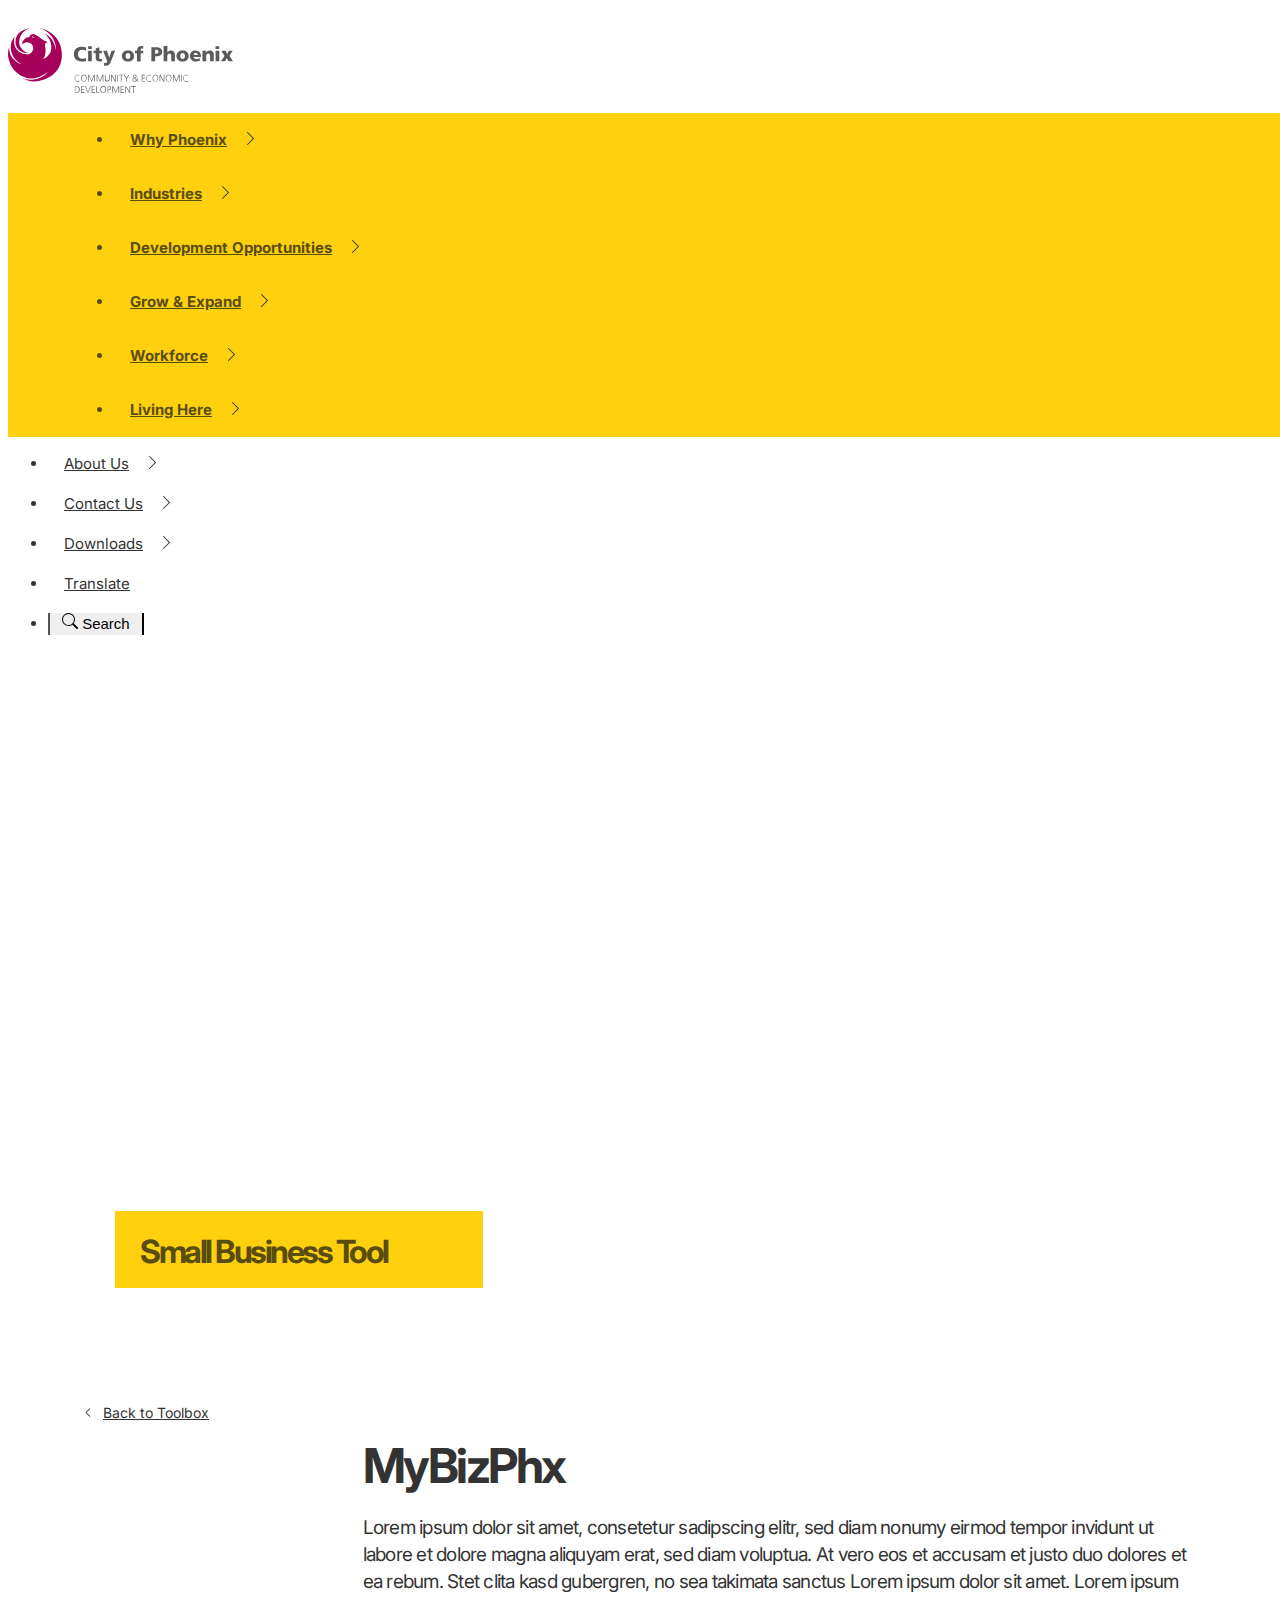
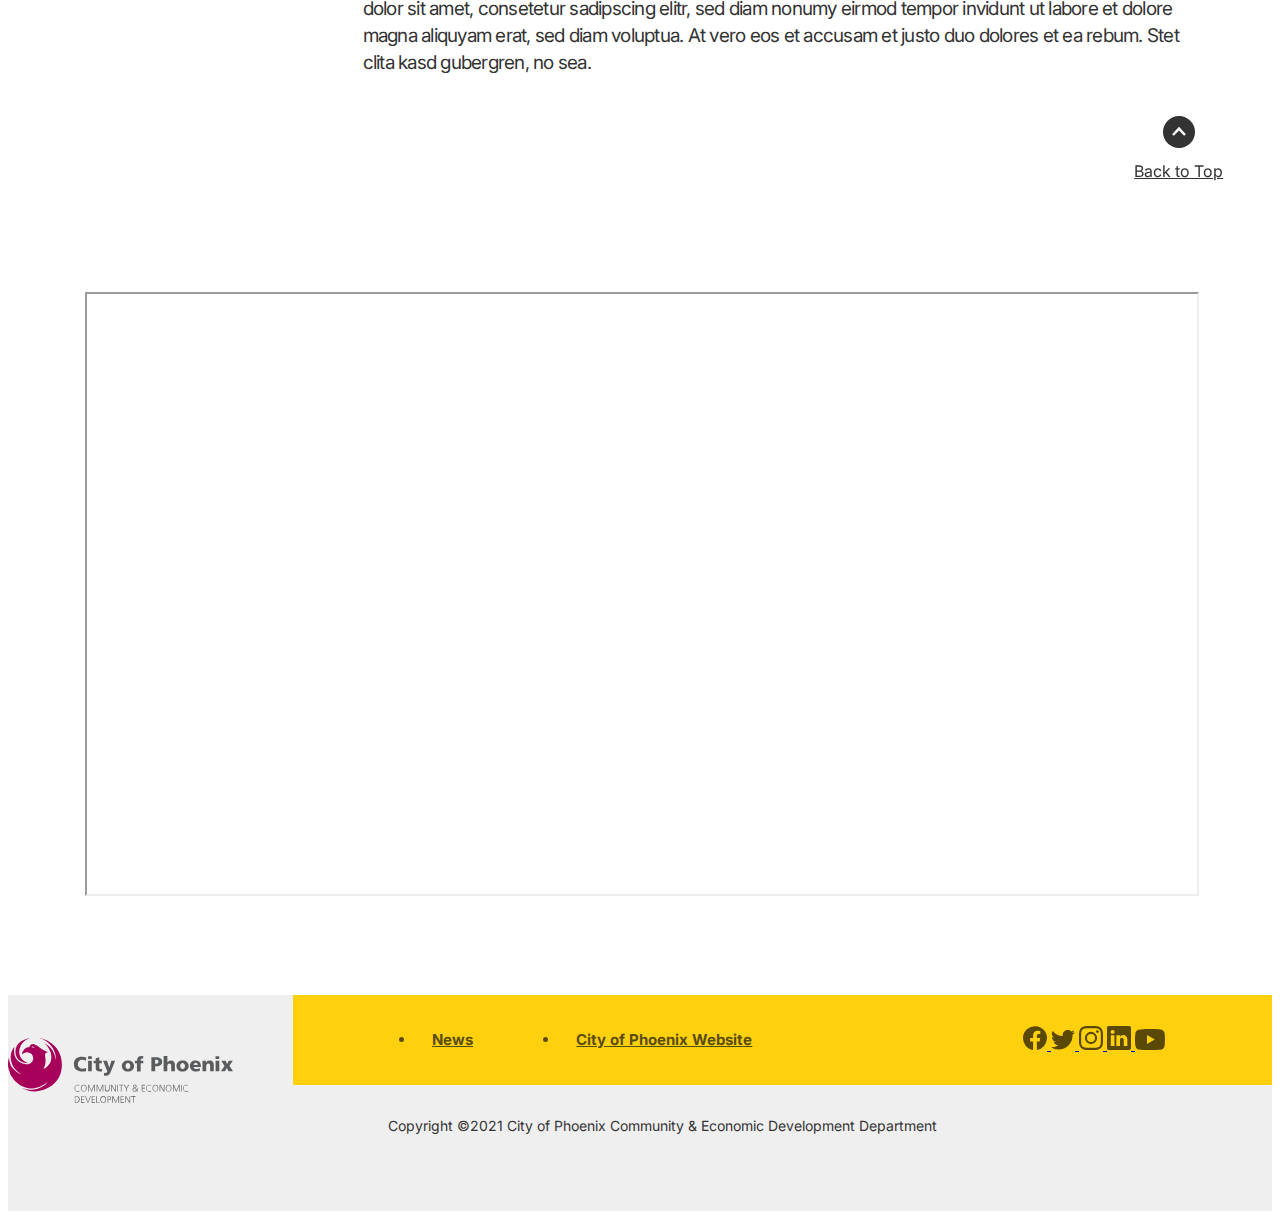
==== commit 6a124d8e: "v-2.0" ====
--- a/index.html
+++ b/index.html
@@ -13,20 +13,19 @@
     <link href="./css/bootstrap.min.css" rel="stylesheet">
     <link rel="stylesheet" href="css/style.css">
 
-    <title>City of Phoenix</title>
+    <title>Phoenix Toolbox</title>
 </head>
 <body>
     <header id="header" class="fixed-top header ">
-      <a href="#main-section" class="_scroll-to-top">
+      <a href="#banner" class="_scroll-to-top">
         <svg xmlns="http://www.w3.org/2000/svg" width="32" height="32" viewBox="0 0 32 32">
           <g id="Сгруппировать_412" data-name="Сгруппировать 412" transform="translate(-27 -5)">
             <circle id="Эллипс_32" data-name="Эллипс 32" cx="16" cy="16" r="16" transform="translate(27 5)" fill="#333"/>
             <path id="Объединение_3" data-name="Объединение 3" d="M839,3913.539,833,3920l6-6.461-.5-.539.5.539.5-.539-.5.539,6,6.461Z" transform="translate(-796 -3896)" fill="none" stroke="#fff" stroke-width="2.5"/>
           </g>
         </svg>
-        <p>Back to top</p>
+        <p>Back to Top</p>
       </a>
-      
         <div class="container-md header__container">
             <div class="row">
               <div class="col-lg-3">
@@ -214,585 +213,108 @@
             
         </div>
     </header>
-    
-    <section id="main-section" class="section-first main main-section">
+
+    <section id="banner"  class="banner banner-stories section-first">
       
-
-      <div class="container-sm main__container">
-        <div class="d-flex justify-content-sm-end justify-content-center flex-sm-row flex-column    main__content">
-          
-          <div class=" main__picture__container">
-            <div class="accordion-pictures">
-
-              <div class="accordion-pictures__item">
-                <img src="./assets/img/main-bg-1.png" alt="main-bg-1" class="accordion-pictures__img imgOne">
-              </div>
-              <div class="accordion-pictures__item">
-                <img src="./assets/img/main-bg-2.png" alt="main-bg-2" class="accordion-pictures__img imgTwo">
-              </div>
-              <div class="accordion-pictures__item">
-                <img src="./assets/img/main-bg-1.png" alt="main-bg-3" class="accordion-pictures__img imgThree">
-              </div>
-              <div class="accordion-pictures__item">
-                <img src="./assets/img/main-bg-2.png" alt="main-bg-4" class="accordion-pictures__img imgFour">
-              </div>
-
-            </div>
-          </div>
-
-          <div class=" main__info__container">
-            <div class="accordion  accordion-info" id="accordion-info">
-
-              <div class="accordion-item current-to-show border-0 rounded-0">
-                <div class="accordion-info__extra__picture d-sm-none collapse show coupleOne extraOne">
-                  <img src="./assets/img/main-bg-1.png" alt="main-bg-1" class="accordion-info__extra__img">
-                </div>
-                <h2 class="accordion-header firstItem d-flex align-items-center justify-content-between accordion-info__header  collapsed" id="headingOne"   data-bs-toggle="collapse" data-bs-target=".coupleOne" aria-expanded="true" aria-controls="collapseOne imgOne extraOne" dopAttr="imgOne">
-                  
-                  <button class="accordion-button accordion-info__title__btn" type="button" disabled data-bs-toggle="collapse" data-bs-target=".coupleOne" aria-expanded="true" aria-controls="collapseOne imgOne extraOne">
-                    <span class="progressbar"></span>
-                    Technology Innovation Hub
-                  </button>
-                  <span class="border-0 accordion-info__open__btn" >
-                    <svg class="" xmlns="http://www.w3.org/2000/svg" width="24" height="12.925" viewBox="0 0 24 12.925">
-                      <path id="Контур_337" data-name="Контур 337" d="M1.77,4.77a.923.923,0,0,1,1.307,0L13.5,15.194,23.922,4.77a.924.924,0,0,1,1.307,1.307L14.153,17.153a.923.923,0,0,1-1.307,0L1.77,6.077a.923.923,0,0,1,0-1.307Z" transform="translate(-1.499 -4.499)" fill-rule="evenodd" opacity="0.61"/>
-                    </svg>
-                  </span>
-                </h2>
-                <div class="accordion-collapse collapse show coupleOne" id="collapseOne" aria-labelledby="headingOne" data-bs-parent="#accordion-info">
-                  <div class="accordion-body">
-                    <p>
-                      The Phoenix metro area is one of the fastest 
-                      growing hubs for biomedical, EV, new energy, 
-                      AV mobility, advanced manufacturing and sustainable technology.
-                    </p>
-                    <button class=" _btn _btn-blue accordion-info__body__btn">Start here</button>
-                  </div>
-                </div>
-              </div>
-              <div class="accordion-item border-0 rounded-0">
-                <div class="accordion-info__extra__picture d-sm-none collapse coupleTwo extraTwo">
-                  <img src="./assets/img/main-bg-2.png" alt="main-bg-2" class="accordion-info__extra__img">
-                </div>
-                <h2 class="accordion-header d-flex align-items-center justify-content-between accordion-info__header  collapsed" id="headingTwo"   data-bs-toggle="collapse" data-bs-target=".coupleTwo" aria-expanded="false" aria-controls="collapseTwo imgTwo extraTwo" dopAttr="imgTwo">
-                  <button class="accordion-button accordion-info__title__btn" type="button" disabled data-bs-toggle="collapse" data-bs-target=".coupleTwo" aria-expanded="false" aria-controls="collapseTwo imgTwo extraTwo">
-                    <span class="progressbar"></span>
-                    Next-Generation Workforce
-                  </button>
-                  <span class="border-0 accordion-info__open__btn" >
-                    <svg class="" xmlns="http://www.w3.org/2000/svg" width="24" height="12.925" viewBox="0 0 24 12.925">
-                      <path id="Контур_337" data-name="Контур 337" d="M1.77,4.77a.923.923,0,0,1,1.307,0L13.5,15.194,23.922,4.77a.924.924,0,0,1,1.307,1.307L14.153,17.153a.923.923,0,0,1-1.307,0L1.77,6.077a.923.923,0,0,1,0-1.307Z" transform="translate(-1.499 -4.499)" fill-rule="evenodd" opacity="0.61"/>
-                    </svg>
-                  </span>
-                </h2>
-                <div class="accordion-collapse collapse coupleTwo" id="collapseTwo" aria-labelledby="headingTwo" data-bs-parent="#accordion-info">
-                  <div class="accordion-body">
-                    <p>
-                      Businesses are flocking to Phoenix’s dynamic 
-                      business environment because of the quality of 
-                      life enjoyed by its thriving and highly-skilled workforce.
-                    </p>
-                    <button class="_btn _btn-green accordion-info__body__btn">Start here</button>
-                  </div>
-                </div>
-              </div>
-              <div class="accordion-item border-0 rounded-0">
-                <div class="accordion-info__extra__picture d-sm-none collapse coupleThree extraThree">
-                  <img src="./assets/img/main-bg-1.png" alt="main-bg-3" class="accordion-info__extra__img">
-                </div>
-                <h2 class="accordion-header d-flex align-items-center justify-content-between accordion-info__header  collapsed" id="headingThree"   data-bs-toggle="collapse" data-bs-target=".coupleThree" aria-expanded="false" aria-controls="collapseThree imgThree extraThree" dopAttr="imgThree">
-                  <button class="accordion-button accordion-info__title__btn" type="button" disabled data-bs-toggle="collapse" data-bs-target=".coupleThree" aria-expanded="false" aria-controls="collapseThree imgThree extraThree">
-                    <span class="progressbar"></span>
-                    Competitive Cost of Living
-                  </button>
-                  <span class="border-0 accordion-info__open__btn" >
-                    <svg class="" xmlns="http://www.w3.org/2000/svg" width="24" height="12.925" viewBox="0 0 24 12.925">
-                      <path id="Контур_337" data-name="Контур 337" d="M1.77,4.77a.923.923,0,0,1,1.307,0L13.5,15.194,23.922,4.77a.924.924,0,0,1,1.307,1.307L14.153,17.153a.923.923,0,0,1-1.307,0L1.77,6.077a.923.923,0,0,1,0-1.307Z" transform="translate(-1.499 -4.499)" fill-rule="evenodd" opacity="0.61"/>
-                    </svg>
-                  </span>
-                </h2>
-                <div class="accordion-collapse collapse coupleThree" id="collapseThree" aria-labelledby="headingThree" data-bs-parent="#accordion-info">
-                  <div class="accordion-body">
-                    <p>
-                      Lorem, ipsum dolor sit amet consectetur 
-                      adipisicing elit. Corrupti placeat accusamus 
-                      voluptates dolorem! Iure inventore nostrum delectus 
-                      molestiae cum id itaque dolorum.
-                    </p>
-                    <button class="_btn _btn-red accordion-info__body__btn">Start here</button>
-                  </div>
-                </div>
-              </div>
-              <div class="accordion-item border-0 rounded-0">
-                <div class="accordion-info__extra__picture d-sm-none collapse coupleFour extraFour">
-                  <img src="./assets/img/main-bg-2.png" alt="main-bg-4" class="accordion-info__extra__img">
-                </div>
-                <h2 class="accordion-header d-flex align-items-center justify-content-between accordion-info__header  collapsed" id="headingFour"   data-bs-toggle="collapse" data-bs-target=".coupleFour" aria-expanded="false" aria-controls="collapseFour imgFour extraFour" dopAttr="imgFour">
-                  <button class="accordion-button accordion-info__title__btn" type="button" disabled data-bs-toggle="collapse" data-bs-target=".coupleFour" aria-expanded="false" aria-controls="collapseFour imgFour extraFour">
-                    <span class="progressbar"></span>
-                    14 Employment Corridors
-                  </button>
-                  <span class="border-0 accordion-info__open__btn" >
-                    <svg class="" xmlns="http://www.w3.org/2000/svg" width="24" height="12.925" viewBox="0 0 24 12.925">
-                      <path id="Контур_337" data-name="Контур 337" d="M1.77,4.77a.923.923,0,0,1,1.307,0L13.5,15.194,23.922,4.77a.924.924,0,0,1,1.307,1.307L14.153,17.153a.923.923,0,0,1-1.307,0L1.77,6.077a.923.923,0,0,1,0-1.307Z" transform="translate(-1.499 -4.499)" fill-rule="evenodd" opacity="0.61"/>
-                    </svg>
-                  </span>
-                </h2>
-                <div class="accordion-collapse collapse coupleFour" id="collapseFour" aria-labelledby="headingFour" data-bs-parent="#accordion-info">
-                  <div class="accordion-body">
-                    <p>
-                      Lorem, ipsum dolor sit amet consectetur 
-                      adipisicing elit. Corrupti placeat accusamus 
-                      voluptates dolorem! Iure inventore nostrum delectus 
-                      molestiae cum id itaque dolorum.
-                    </p>
-                    <button class="_btn _btn-yellow accordion-info__body__btn">Start here</button>
-                  </div>
-                </div>
-              </div>
-            </div>
-          </div>
-        </div>  
+      
+      <div class="_container banner__container">
+        <div class="banner__wrapper">
+          <h1 class="title banner__title">
+            Small Business Tool
+          </h1>
+          <p class="banner__watermark">
+            fpo
+          </p>
+        </div>
       </div>
     </section>
-
-    <section class="hot hot__why">
-      <div class="hot__bg">
-        <svg xmlns="http://www.w3.org/2000/svg" width="613.525" height="604.103" viewBox="0 0 613.525 604.103">
-          <path id="Контур_241" data-name="Контур 241" d="M1579.166,1161.394c8.105-135.077,148.589-147.234,148.589-147.234s-104.011,32.419-112.117,137.78c-4.053,49.977,16.209,85.1,41.876,106.711,28.365,24.313,63.486,32.418,63.486,32.418-17.56,9.457-148.589-4.051-141.834-129.675m74.295,44.576s39.171-62.135,94.554-22.963,20.262,110.765-20.26,121.57c-39.174,10.807-97.258,5.4-144.536-51.329s-35.121-118.868-17.56-148.586c0,0-28.365,25.665-37.82,67.538-16.209,70.24,4.049,179.655,118.868,252.6,0,0-126.974-36.471-145.884-185.057,0,0-40.525,122.921,56.732,237.738s222.878,99.958,268.807,87.8,112.114-47.278,125.622-62.136c0,0-104.011,140.48-302.575,70.239,0,0,109.413,89.152,279.612,8.105s176.953-230.985,176.953-287.716-22.962-132.378-81.048-191.81c-58.084-58.085-133.727-91.854-170.2-90.5,0,0,206.671,59.437,176.953,272.858,0,0,9.458-163.444-128.323-217.474,0,0,83.749,58.083,81.046,141.831-2.7,82.4-37.82,131.027-99.958,156.692,0,0,37.823-49.979,32.42-99.958s-22.966-98.606,31.068-98.606c0,0-58.083-22.963-95.906-49.979s-95.907-67.54-112.116,0c0,1.351-86.45,4.052-86.45,89.15m155.34-74.291s-21.611-9.456-35.12-12.157c-8.105-1.351-5.4-22.964,12.156-10.806,14.86,8.1,21.613,17.56,22.964,22.964" transform="translate(-1492.449 -1011.418)" fill="#efefef" opacity="0.497"/>
-        </svg>
+    
+    <section class="separate-section">
+
+      <div class="phoenix-navigation__title ">
+        <p>In this section</p>
+        <span></span>
+
+        <a href="#" class="nav-link phoenix-navigation__title__back">
+          Back to Toolbox
+        </a>
       </div>
 
-
-      <div class="container-md">
-        <div class="d-flex flex-md-row flex-column align-items-center justify-content-around hot-content why-content">
-          <div class="hot__picture__container why__picture__container">
-            <div class="why__picture">
-              <svg id="CoP_Phoenix_is_Hot_logotype" xmlns="http://www.w3.org/2000/svg" width="255" height="106.188" viewBox="0 0 255 106.188">
-                <path id="Контур_230" data-name="Контур 230" d="M533.666,873.211l13.408-.083.166,24.085,24.747-.166-.248-24.085,13.408-.083.5,60.833-13.408.165-.166-24.5-24.747.166.166,24.5-13.325.083Z" transform="translate(-482.351 -828.849)" fill="#f75555"/>
-                <path id="Контур_231" data-name="Контур 231" d="M886.25,899.96v-.166c-.166-17.3,13.408-31.616,32.2-31.7,18.788-.165,32.361,13.739,32.527,31.12v.166c.166,17.3-13.408,31.616-32.2,31.7-18.87.083-32.444-13.822-32.527-31.12m50.652-.414v-.165c-.083-10.429-7.78-19.119-18.622-19.036-10.76.083-18.208,8.69-18.126,19.119v.166c.083,10.428,7.78,19.119,18.622,19.036s18.208-8.69,18.126-19.119" transform="translate(-773.855 -824.892)" fill="#f75555"/>
-                <path id="Контур_232" data-name="Контур 232" d="M1290.438,885.46l-18.539.166-.083-12.332,50.487-.414.083,12.415-18.539.083.331,48.583-13.408.083Z" transform="translate(-1092.628 -828.849)" fill="#f75555"/>
-                <rect id="Прямоугольник_7" data-name="Прямоугольник 7" width="7.78" height="35.258" transform="translate(0 44.445)"/>
-                <path id="Контур_233" data-name="Контур 233" d="M313.415,903.9l4.552-5.463c3.145,2.648,6.538,4.3,10.511,4.3,3.145,0,5.131-1.241,5.131-3.311v-.083c0-1.986-1.241-2.979-7.118-4.469-7.118-1.821-11.67-3.807-11.67-10.76v-.083c0-6.373,5.131-10.677,12.332-10.677a20.182,20.182,0,0,1,13.077,4.469l-4.056,5.876c-3.145-2.152-6.207-3.476-9.187-3.476s-4.552,1.324-4.552,3.062v.083c0,2.318,1.49,3.062,7.614,4.635,7.118,1.9,11.173,4.469,11.173,10.594v.083c0,7.035-5.38,10.925-12.994,10.925a23.076,23.076,0,0,1-14.815-5.711" transform="translate(-300.255 -829.244)"/>
-                <path id="Контур_234" data-name="Контур 234" d="M237.45,622.052h14.4c8.442,0,13.491,4.966,13.491,12.167v.083c0,8.194-6.373,12.415-14.236,12.415H245.23v10.594h-7.78Zm13.9,17.794c3.89,0,6.125-2.317,6.125-5.38v-.083c0-3.476-2.4-5.38-6.29-5.38H245.23v10.76h6.125Z" transform="translate(-237.45 -621.473)"/>
-                <path id="Контур_235" data-name="Контур 235" d="M425.69,622.052h7.78V636.04h14.318V622.052h7.78v35.258h-7.78V643.158H433.47v14.153h-7.78Z" transform="translate(-393.081 -621.473)"/>
-                <path id="Контур_236" data-name="Контур 236" d="M632.086,637v-.083c0-10.015,7.945-18.208,18.788-18.208s18.705,8.111,18.705,18.126v.083c0,10.015-7.945,18.208-18.788,18.208s-18.7-8.111-18.7-18.126m29.382,0v-.083c0-6.042-4.469-11.091-10.677-11.091-6.29,0-10.594,4.966-10.594,11.008v.083c0,6.042,4.469,11.091,10.677,11.091s10.594-4.966,10.594-11.008" transform="translate(-563.721 -618.708)"/>
-                <path id="Контур_237" data-name="Контур 237" d="M882.913,622.052h26.568v6.87H890.61v7.2h16.636v6.87H890.61v7.449h19.119v6.87H882.913Z" transform="translate(-771.097 -621.473)"/>
-                <path id="Контур_238" data-name="Контур 238" d="M1072.109,622.052h7.118l16.553,21.685V622.052h7.614v35.258h-6.539l-17.132-22.429v22.429h-7.615Z" transform="translate(-927.518 -621.473)"/>
-                <rect id="Прямоугольник_8" data-name="Прямоугольник 8" width="7.78" height="35.258" transform="translate(183.739 0.579)"/>
-                <path id="Контур_239" data-name="Контур 239" d="M1384.874,639.35l-11.753-17.3h9.021l7.366,11.422,7.532-11.422h8.856l-11.835,17.215,12.332,18.043h-9.1l-7.863-12.084-8.028,12.084h-8.773Z" transform="translate(-1175.974 -621.473)"/>
-                <path id="Контур_240" data-name="Контур 240" d="M1497.762,1020.608c.5-8.276,9.1-9.021,9.1-9.021s-6.373,1.986-6.87,8.442a7.43,7.43,0,0,0,2.566,6.538,10.259,10.259,0,0,0,3.89,1.986c-1.076.58-9.1-.248-8.69-7.945m4.552,2.731s2.4-3.807,5.794-1.407,1.242,6.787-1.241,7.449a8.441,8.441,0,0,1-8.856-3.145,7.988,7.988,0,0,1-1.076-9.1,8.624,8.624,0,0,0-2.317,4.138c-.993,4.3.248,11.008,7.283,15.477a13.46,13.46,0,0,1-8.938-11.339,16.544,16.544,0,0,0,19.946,19.946c2.814-.745,6.87-2.9,7.7-3.807,0,0-6.373,8.608-18.54,4.3,0,0,6.7,5.463,17.133.5s10.842-14.153,10.842-17.629a17.357,17.357,0,0,0-4.966-11.753c-3.559-3.559-8.194-5.628-10.428-5.545,0,0,12.663,3.642,10.842,16.718,0,0,.579-10.014-7.863-13.325,0,0,5.132,3.559,4.966,8.69-.166,5.049-2.317,8.028-6.125,9.6,0,0,2.318-3.062,1.987-6.125s-1.407-6.042,1.9-6.042a33.2,33.2,0,0,1-5.876-3.062c-2.317-1.655-5.876-4.138-6.869,0,0,.083-5.3.248-5.3,5.462m9.518-4.552a13.979,13.979,0,0,0-2.152-.745c-.5-.083-.331-1.407.745-.662a2.722,2.722,0,0,1,1.407,1.407" transform="translate(-1275.041 -943.388)" fill="#f75555"/>
+      <div class="_container separate-section__container">
+        <div class="separate-section__wrapper">
+
+          <nav class="phoenix-navigation separate-section__nav ">
+            <a href="#" class="nav-link phoenix-navigation__back">
+              Back to Toolbox
+            </a>
+            
+            <ul class="phoenix-navigation__list">
+              
+              <!-- <li>
+                <a href="#" class="phoenix-navigation__item nav-link">
+                  
+
+                  Stories
+                </a>
+              </li>
+              <li>
+                <a href="#" class="phoenix-navigation__item nav-link">
+                  Demographics
+                </a>
+              </li>
+              <li>
+                <a href="#" class="phoenix-navigation__item nav-link">
+                  Major Employers
+                </a>
+              </li>
+              <li>
+                <a href="#" class="phoenix-navigation__item nav-link">
+                  Business Resources
+                </a>
+              </li>
+              <li>
+                <a href="#" class="phoenix-navigation__item nav-link">
+                  Downtown
+                </a>
+              </li>  -->
+            </ul>
+
+            <div class="phoenix-navigation__bg">
+              <svg xmlns="http://www.w3.org/2000/svg" width="613.525" height="604.103" viewBox="0 0 613.525 604.103">
+                <path id="Контур_241" data-name="Контур 241" d="M1579.166,1161.394c8.105-135.077,148.589-147.234,148.589-147.234s-104.011,32.419-112.117,137.78c-4.053,49.977,16.209,85.1,41.876,106.711,28.365,24.313,63.486,32.418,63.486,32.418-17.56,9.457-148.589-4.051-141.834-129.675m74.295,44.576s39.171-62.135,94.554-22.963,20.262,110.765-20.26,121.57c-39.174,10.807-97.258,5.4-144.536-51.329s-35.121-118.868-17.56-148.586c0,0-28.365,25.665-37.82,67.538-16.209,70.24,4.049,179.655,118.868,252.6,0,0-126.974-36.471-145.884-185.057,0,0-40.525,122.921,56.732,237.738s222.878,99.958,268.807,87.8,112.114-47.278,125.622-62.136c0,0-104.011,140.48-302.575,70.239,0,0,109.413,89.152,279.612,8.105s176.953-230.985,176.953-287.716-22.962-132.378-81.048-191.81c-58.084-58.085-133.727-91.854-170.2-90.5,0,0,206.671,59.437,176.953,272.858,0,0,9.458-163.444-128.323-217.474,0,0,83.749,58.083,81.046,141.831-2.7,82.4-37.82,131.027-99.958,156.692,0,0,37.823-49.979,32.42-99.958s-22.966-98.606,31.068-98.606c0,0-58.083-22.963-95.906-49.979s-95.907-67.54-112.116,0c0,1.351-86.45,4.052-86.45,89.15m155.34-74.291s-21.611-9.456-35.12-12.157c-8.105-1.351-5.4-22.964,12.156-10.806,14.86,8.1,21.613,17.56,22.964,22.964" transform="translate(-1492.449 -1011.418)" fill="#efefef" opacity="0.497"/>
               </svg>
+            </div>
+          </nav>
+
+          <div class="separate-section__content ">
+
+            <div class="separate-section__title__container _title-container">
+              <h2 class="title _title-container__title">
+                MyBizPhx
+              </h2>
+              <p class="_text-body">
+                Lorem ipsum dolor sit amet, consetetur sadipscing elitr, 
+                sed diam nonumy eirmod tempor invidunt ut labore et dolore 
+                magna aliquyam erat, sed diam voluptua. At vero eos et accusam 
+                et justo duo dolores et ea rebum. Stet clita kasd gubergren, 
+                no sea takimata sanctus Lorem ipsum dolor sit amet. Lorem 
+                ipsum dolor sit amet, consetetur sadipscing elitr, sed diam 
+                nonumy eirmod tempor invidunt ut labore et dolore magna 
+                aliquyam erat, sed diam voluptua. At vero eos et accusam et 
+                justo duo dolores et ea rebum. Stet clita kasd gubergren, no sea.
+              </p>
             </div>
             
           </div>
-          <div class="text-center  hot__text__wrapper why__text__wrapper">
-            <p class="_text-display hot__main__text why__main__text">
-              “We’ve really worked diligently to create a 
-              place that makes Phoenix a great destination for 
-              high-wage, technology-related businesses that will 
-              lead the next generation of innovation in the Southwest 
-              and beyond.”
-            </p>
-            <p class="hot__subtitle why__subtitle">
-              Christine Mackay, Community & Economic Director, City of Phoenix
-            </p>
-          </div>
+
         </div>
       </div>
     </section>
 
-    <section class="colored colored__red d-flex flex-column-reverse flex-lg-row align-items-center position-relative">
-      <div class="position-absolute text-center colored__center__block">
-        <p class="colored__center__title fw-bold m-0">5th</p>
-        <p class="colored__center__subtitle fw-bold m-0">Largest City in the USA</p>
-      </div>
-
-      <div class="colored__wrapper">
-        <div class="_container">
-          <div class="colored__content ">
-            <div class="colored__content__wrapper">
-              <h2 class="colored__title fw-bold">Designed to Work</h2>
-              <div class="colored__text">
-                <p class="_text-body">
-                  At 517 square miles, the City of Phoenix 
-                  is the 13th largest metro area in the U.S. 
-                  Businesses of all sizes can choose from 12 
-                  distinctively different employment centers, all 
-                  connected by a modern freeway and light rail system.
-                </p>
-              </div>
-              <div class="colored__btns__container d-flex w-100 align-items-center justify-content-between">
-              <button class="_btn _btn-red colored__btn text-uppercase">View Maps</button>
-              <a href="#" class="text-decoration-underline colored__looking__for">Looking for Data?</a>
-            </div>
-            </div>
-            
-          </div>
-        </div>
-      </div>
-      <div class="position-relative colored__img__wrapper">
-        <img src="./assets/img/designed-to-work.png" alt="colored-1" class= "colored__img">
-      </div>
-    </section>
-
-    <section class="announcements">
+    <section class="iframe">
       <div class="_container">
-        <div class="announcements-content">
-          <div class="announcements-content__title">
-            <h4 class="fw-bold">Announcements</h4>
-          </div>
-
-          <div class="announcements-content__slider__container">
-            <div class="carousel-announcements swiper">
-              
-              <div class="swiper-wrapper">
-                <div class="swiper-slide carousel-announcements__item active">
-                  <div class="carousel-announcements__card">
-                    <div class="carousel-announcements__card__body">
-                      <h6 class="fw-bold carousel-announcements__title">
-                        PHX Biz Grants
-                      </h6>
-                      <p class="carousel-announcements__text _text-small">
-                        The City of Phoenix has a new grant 
-                        opportunity for eligible Micro and Small Businesses 
-                        for up to $15,000.
-                      </p>
-                      <div class="carousel-announcements__links__container">
-                        <a href="#" class="fw-bold carousel-announcements__link _text-small">Application Info</a>
-                        <a href="#" class="fw-bold carousel-announcements__link _text-small">Apply Now</a>
-                      </div>
-                    </div>
-                  </div>
-                  
-                </div>
-                <div class="swiper-slide carousel-announcements__item ">
-                  <div class="carousel-announcements__card">
-                    <div class="carousel-announcements__body">
-                      <h6 class="fw-bold carousel-announcements__title">
-                        PHX DECC Connects 250K Families
-                      </h6>
-                      <p class="carousel-announcements__text _text-small">
-                        The new Phoenix Digital Education Connection Canopy 
-                        is a replicable network that connects students to 
-                        schoolwork and virtual classrooms across Phoenix, Arizona.
-                      </p>
-                      <div class="carousel-announcements__links__container">
-                        <a href="#" class="fw-bold carousel-announcements__link _text-small">How It Works</a>
-                      </div>
-                    </div>
-                  </div>
-                  
-                </div>
-                <div class="swiper-slide carousel-announcements__item ">
-                  <div class="carousel-announcements__card">
-                    <div class="carousel-announcements__body">
-                      <h6 class="fw-bold carousel-announcements__title">
-                        City Seeks Proposals for Development
-                      </h6>
-                      <p class="carousel-announcements__text _text-small">
-                        The city of Phoenix is accepting proposals 
-                        to lease and develop a 7-parcel site in a vibrant, 
-                        fast-growing area of the city.
-                      </p>
-                      <div class="carousel-announcements__links__container">
-                        <a href="#" class="fw-bold carousel-announcements__link _text-small">See RFP</a>
-                        <a href="#" class="fw-bold carousel-announcements__link _text-small">Contact Info</a>
-                      </div>
-                    </div>
-                  </div>
-                  
-                </div>
-              </div>
-
-              <div class="swiper-pagination carousel-announcements__indicator__container">
-                <!-- <button class=" active carousel-announcements__indicator"  type="button"></button>
-                <button class=" carousel-announcements__indicator" type="button"></button>
-                <button class=" carousel-announcements__indicator" type="button"></button> -->
-              </div>
-            </div>
-            
-          </div>
-
-          <div class="d-flex w-100 flex-wrap  align-items-center  announcements-content__label__list">
-            <div class="announcements-content__label">
-              <img src="./assets/labels/announcements-logo-1.png" alt="label-1">
-            </div>
-            <div class="announcements-content__label">
-              <img src="./assets/labels/announcements-logo-2.png" alt="label-2">
-            </div>
-            <div class="announcements-content__label">
-              <img src="./assets/labels/announcements-logo-3.png" alt="label-3">
-            </div>
-            <div class="announcements-content__label">
-              <img src="./assets/labels/announcements-logo-4.png" alt="label-4">
-            </div>
-            <div class="announcements-content__label">
-              <img src="./assets/labels/announcements-logo-5.png" alt="label-5">
-            </div>
-          </div>
-        </div>
-      </div>
-    </section>
-
-    <section class="colored colored__reverse colored__green growing-for-good d-flex flex-column-reverse flex-lg-row-reverse align-items-center position-relative">
-      <div class="p-1 position-absolute text-center d-flex flex-column align-items-center justify-content-center colored__center__block">
-        <p class="colored__center__title fw-bold m-0">32.2</p>
-        <p class="colored__center__subtitle fw-bold m-0">Average Age</p>
-      </div>
-
-      <div class="colored__wrapper">
-        <div class="_container">
-          <div class="colored__content ">
-            <div class="colored__content__wrapper">
-              <h2 class="colored__title fw-bold mb-2">Growing for Good</h2>
-              <div class="colored__text mb-4">
-                <p class="_text-body">
-                  At an average age of 32.2, Phoenix residents thrive on the City’s 
-                  expansive physical infrastructure, allowing burgeoning business 
-                  workforces to work nimbly and flexibly.
-                </p>
-              </div>
-              <div class="colored__btns__container d-flex w-100 justify-content-between">
-              <button class="_btn _btn-green colored__btn text-uppercase">learn how</button>
-              <button class="text-decoration-underline colored__looking__for">Looking for Data?</button>
-            </div>
-            </div>
-            
-          </div>
-        </div>
-      </div>
-      <div class="position-relative colored__img__wrapper">
-        <img src="./assets/img/growing.png" alt="colored-2" class= "colored__img">
-      </div>
-    </section>
-
-    <section class="media-section phx">
-      <div class="_container">
-        <div class="media-section-content phx-content">
-          <div class="media-section-content__media__container phx-content__media__container">
-            <div class="media-section-content__video phx-content__video">
-              <iframe src="https://www.youtube.com/embed/wMA9blusmSs?start=214" title="YouTube video player" 
-                frameborder="0" 
-                allow="accelerometer; autoplay; clipboard-write; encrypted-media; gyroscope; picture-in-picture" 
-                allowfullscreen
-              >
-
-              </iframe>
-            </div>
-            <div class="media-section-content__media__info  phx-content__media__info">
-              <p class="media-section-content__big__subtitle phx-content__big__subtitle">
-                8K+
-              </p>
-              <p class="m-0 media-section-content__small__subtitle phx-content__small__subtitle">
-                Bioscience Jobs Created Since 2019
-              </p>
-            </div>
-          </div>
-          <div class="media-section-content__text__container phx-content__text__container">
-            <h2 class="fw-bold media-section-content__title phx-content__title">
-              PHX is Bio
-            </h2>
-            <p class="_text-body media-section-content__text phx-content__text">
-              The Phoenix Biomedical Campus hosts the highest 
-              concentration of research scientists and research professionals 
-              in the region. Discover why leading organizations, nationally 
-              recognized biomedical education programs and new bio-industry 
-              companies are calling Phoenix home.
-            </p>
-            <button class="_btn media-section-content__btn phx-content__btn">Why Phoenix</button>
-          </div>
-        </div>
-      </div>
-    </section>
-
-    <section class="main workforce">
-      
-
-      <div class="container-sm main__container">
-        <div class="d-flex justify-content-sm-end justify-content-center flex-sm-row flex-column    main__content">
-          
-          <div class=" main__picture__container">
-            <div class="accordion-pictures">
-              
-              <div class="accordion-pictures__item">
-                <div class="workforce__inscription">
-                  <p>FPO</p>
-                </div>
-                <img src="./assets/img/workforce-without-label.png" alt="main-bg-1" class="accordion-pictures__img imgOne">
-              </div>
-              <div class="accordion-pictures__item">
-                <img src="./assets/img/main-bg-2.png" alt="main-bg-2" class="accordion-pictures__img imgTwo">
-              </div>
-              <div class="accordion-pictures__item">
-                <img src="./assets/img/main-bg-1.png" alt="main-bg-3" class="accordion-pictures__img imgThree">
-              </div>
-            </div>
-          </div>
-
-            
-
-          <div class=" main__info__container">
-            <div class="accordion  accordion-info" id="workforce-accordion-info">
-
-              <div class="accordion-item border-0 rounded-0">
-                <div class="accordion-info__extra__picture d-sm-none collapse show workforceCoupleOne extraOne">
-                  <div class="workforce__inscription__mob">
-                    <p>FPO</p>
-                  </div>
-                  <img src="./assets/img/workforce-without-label.png" alt="main-bg-1" class="accordion-info__extra__img">
-                </div>
-                <h2 class="accordion-header firstItem  d-flex align-items-center justify-content-between accordion-info__header collapsed" id="workforceHeadingOne" data-bs-toggle="collapse" data-bs-target=".workforceCoupleOne" aria-expanded="true" aria-controls="workforceCollapseOne workforceImgOne extraOne" dopAttr="imgOne">
-                  <button class="accordion-button accordion-info__title__btn" type="button" disabled data-bs-toggle="collapse" data-bs-target=".workforceCoupleOne" aria-expanded="true" aria-controls="workforceCollapseOne workforceImgOne extraOne">
-                    <span class="progressbar"></span>
-                    TSMC Invests $12B in Phoenix
-                  </button>
-                  <span class="border-0 accordion-info__open__btn" >
-                    <svg class="" xmlns="http://www.w3.org/2000/svg" width="24" height="12.925" viewBox="0 0 24 12.925">
-                      <path id="Контур_337" data-name="Контур 337" d="M1.77,4.77a.923.923,0,0,1,1.307,0L13.5,15.194,23.922,4.77a.924.924,0,0,1,1.307,1.307L14.153,17.153a.923.923,0,0,1-1.307,0L1.77,6.077a.923.923,0,0,1,0-1.307Z" transform="translate(-1.499 -4.499)" fill-rule="evenodd" opacity="0.61"/>
-                    </svg>
-                  </span>
-                </h2>
-                <div class="accordion-collapse collapse show workforceCoupleOne" id="workforceCollapseOne" aria-labelledby="workforceHeadingOne" data-bs-parent="#workforce-accordion-info">
-                  <div class="accordion-body">
-                    <p>
-                      Taiwan Semiconductor Manufacturing Co.’s 
-                      new chip fabrication plant in north Phoenix is 
-                      the largest foreign direct investment in Arizona’s history.
-                    </p>
-                    <div class="d-flex flex-column flex-md-row justify-content-between align-items-md-center accordion-info__btn__container">
-                      <button class="mb-3 mb-md-0 _btn-blue _btn accordion-info__body__btn">See phase one</button>
-                      <a href="#" class="accordion-info__link">See All Succes Stories</a>
-                    </div>
-                    
-                  </div>
-                </div>
-              </div>
-
-              <div class="accordion-item border-0 rounded-0">
-                <div class="accordion-info__extra__picture d-sm-none collapse workforceCoupleTwo extraTwo">
-                  <img src="./assets/img/main-bg-2.png" alt="main-bg-2" class="accordion-info__extra__img">
-                </div>
-                <h2 class="accordion-header  d-flex align-items-center justify-content-between accordion-info__header " id="workforceHeadingTwo" data-bs-toggle="collapse" data-bs-target=".workforceCoupleTwo" aria-expanded="true" aria-controls="workforceCollapseTwo workforceImgOne extraTwo" dopAttr="imgTwo">
-                  <button class="accordion-button accordion-info__title__btn" type="button" disabled data-bs-toggle="collapse" data-bs-target=".workforceCoupleTwo" aria-expanded="false" aria-controls="workforceCollapseTwo workforceImgTwo extraTwo">
-                    <span class="progressbar"></span>
-                    Tuft & Needle
-                  </button>
-                  <span class="border-0 accordion-info__open__btn" >
-                    <svg class="" xmlns="http://www.w3.org/2000/svg" width="24" height="12.925" viewBox="0 0 24 12.925">
-                      <path id="Контур_337" data-name="Контур 337" d="M1.77,4.77a.923.923,0,0,1,1.307,0L13.5,15.194,23.922,4.77a.924.924,0,0,1,1.307,1.307L14.153,17.153a.923.923,0,0,1-1.307,0L1.77,6.077a.923.923,0,0,1,0-1.307Z" transform="translate(-1.499 -4.499)" fill-rule="evenodd" opacity="0.61"/>
-                    </svg>
-                  </span>
-                </h2>
-                <div class="accordion-collapse collapse workforceCoupleTwo" id="workforceCollapseTwo" aria-labelledby="workforceHeadingTwo" data-bs-parent="#workforce-accordion-info">
-                  <div class="accordion-body">
-                    <p>
-                      Lorem, ipsum dolor sit amet consectetur 
-                      adipisicing elit. Corrupti placeat accusamus 
-                      voluptates dolorem! Iure inventore nostrum delectus 
-                      molestiae cum id itaque dolorum.
-                    </p>
-                    
-                    <div class="d-flex flex-column flex-md-row justify-content-between align-items-md-center accordion-info__btn__container">
-                      <button class="mb-3 mb-md-0 _btn-green  _btn accordion-info__body__btn">See phase two</button>
-                      <a href="#" class="accordion-info__link">See All Succes Stories</a>
-                    </div>
-                  </div>
-                </div>
-              </div>
-
-              <div class="accordion-item border-0 rounded-0">
-                <div class="accordion-info__extra__picture d-sm-none collapse workforceCoupleThree extraThree">
-                  <img src="./assets/img/main-bg-1.png" alt="main-bg-3" class="accordion-info__extra__img">
-                </div>
-                <h2 class="accordion-header  d-flex align-items-center justify-content-between accordion-info__header " id="workforceHeadingThree" data-bs-toggle="collapse" data-bs-target=".workforceCoupleThree" aria-expanded="true" aria-controls="workforceCollapseThree workforceImgThree extraThree" dopAttr="imgThree">
-                  <button class="accordion-button accordion-info__title__btn" type="button" disabled data-bs-toggle="collapse" data-bs-target=".workforceCoupleThree" aria-expanded="false" aria-controls="workforceCollapseThree workforceImgThree extraThree">
-                    <span class="progressbar"></span>
-                    Creighton University
-                  </button>
-                  </button>
-                  <span class="border-0 accordion-info__open__btn" >
-                    <svg class="" xmlns="http://www.w3.org/2000/svg" width="24" height="12.925" viewBox="0 0 24 12.925">
-                      <path id="Контур_337" data-name="Контур 337" d="M1.77,4.77a.923.923,0,0,1,1.307,0L13.5,15.194,23.922,4.77a.924.924,0,0,1,1.307,1.307L14.153,17.153a.923.923,0,0,1-1.307,0L1.77,6.077a.923.923,0,0,1,0-1.307Z" transform="translate(-1.499 -4.499)" fill-rule="evenodd" opacity="0.61"/>
-                    </svg>
-                  </span>
-                </h2>
-                <div class="accordion-collapse collapse workforceCoupleThree" id="workforceCollapseThree" aria-labelledby="workforceHeadingThree" data-bs-parent="#workforce-accordion-info">
-                  <div class="accordion-body">
-                    <p>
-                      Lorem, ipsum dolor sit amet consectetur 
-                      adipisicing elit. Corrupti placeat accusamus 
-                      voluptates dolorem! Iure inventore nostrum delectus 
-                      molestiae cum id itaque dolorum.
-                    </p>
-                    <div class="d-flex flex-column flex-md-row justify-content-between align-items-md-center accordion-info__btn__container">
-                      <button class="mb-3 mb-md-0 _btn _btn-red accordion-info__body__btn">See phase one</button>
-                      <a href="#" class="accordion-info__link">See All Succes Stories</a>
-                    </div>
-                  </div>
-                </div>
-              </div>
-            </div>
-          </div>
-        </div>  
-      </div>
-    </section>
-
-    <section class="news">
-      <div class="_container">
-        <div class="d-flex flex-column align-items-md-center  news-content">
-          <div class="news-content__header d-md-flex justify-content-between align-items-center w-100">
-            <h2 class="fw-bold news-content__title">
-              Latest Economic Development News
-            </h2>
-            <button class="text-uppercase _btn news-content__btn">View all</button>
-          </div>
-          <div class="news-content__cards__list">
-            <div class="card">
-              <img class="card__img" src="./assets/img/card-1.png" alt="card-1">
-              <div class="card-body">
-                <p class="fw-bold card-title">
-                  Hypercloud Data Center Arrives in Phoenix
-                </p>
-                <p class="_text-small card-text">
-                  Premier cloud service provider Expedient will 
-                  offer a complete portfolio of multi-cloud security 
-                  and management services directly from a data center 
-                  based in Phoenix.
-                </p>
-                <a href="#" class="fw-bold card__link">Read Story</a>
-              </div>
-            </div>
-            <div class="card">
-              <img class="card__img" src="./assets/img/card-2.png" alt="card-2">
-              <div class="card-body">
-                <h5 class="fw-bold card-title">
-                  Phoenix Named Top 5 in Bio-Boom
-                </h5>
-                <p class="_text-small card-text">
-                  Phoenix’s expanding life science research and 
-                  business community were named to the U.S. Top 10 
-                  Emerging Clusters by CBRE Research.
-                </p>
-                <a href="#" class="fw-bold card__link">Read Story</a>
-              </div>
-            </div>
-            <div class="card">
-              <img class="card__img" src="./assets/img/card-3.png" alt="card-3">
-              <div class="card-body">
-                <h5 class="fw-bold card-title">
-                  EV Epicenter
-                </h5>
-                <p class="_text-small card-text">
-                  EV and chip heavy hitters Intel, TSMC, and 
-                  electric vehicle companies Lucid Motors, ElectraMeccanica, 
-                  Nikola and Atlis Motor Vehicles have made the Phoenix metro 
-                  area the epicenter for electric vehicle and self-driving tech.
-                </p>
-                <a href="#" class="fw-bold card__link">Read Story</a>
-              </div>
-            </div>
-          </div>
+        <div class="iframe__wrapper">
+          <iframe src="https://www.google.com/maps/embed?pb=!1m18!1m12!1m3!1d92299.35567539492!2d7.1827713168251295!3d43.70317386680998!2m3!1f0!2f0!3f0!3m2!1i1024!2i768!4f13.1!3m3!1m2!1s0x12cdd0106a852d31%3A0x40819a5fd979a70!2z0J3QuNGG0YbQsCwg0KTRgNCw0L3RhtC40Y8!5e0!3m2!1sru!2sua!4v1657211704415!5m2!1sru!2sua" allowfullscreen="" loading="lazy" referrerpolicy="no-referrer-when-downgrade"></iframe>
         </div>
       </div>
     </section>
--- a/css/style.css
+++ b/css/style.css
@@ -4189,6 +4189,36 @@
   filter: grayscale(100%);
 }
 
+.iframe {
+  background-color: #fff;
+  position: relative;
+  z-index: 3;
+  padding-bottom: 95px;
+}
+@media screen and (max-width: 910px) {
+  .iframe {
+    padding-bottom: 50px;
+  }
+}
+
+.iframe__wrapper {
+  padding-top: 75px;
+}
+@media screen and (max-width: 910px) {
+  .iframe__wrapper {
+    padding-top: 0px;
+  }
+}
+.iframe__wrapper iframe {
+  width: 100%;
+  height: 600px;
+}
+@media screen and (max-width: 910px) {
+  .iframe__wrapper iframe {
+    height: 400px;
+  }
+}
+
 .footer {
   overflow: hidden;
   background: #EFEFEF;
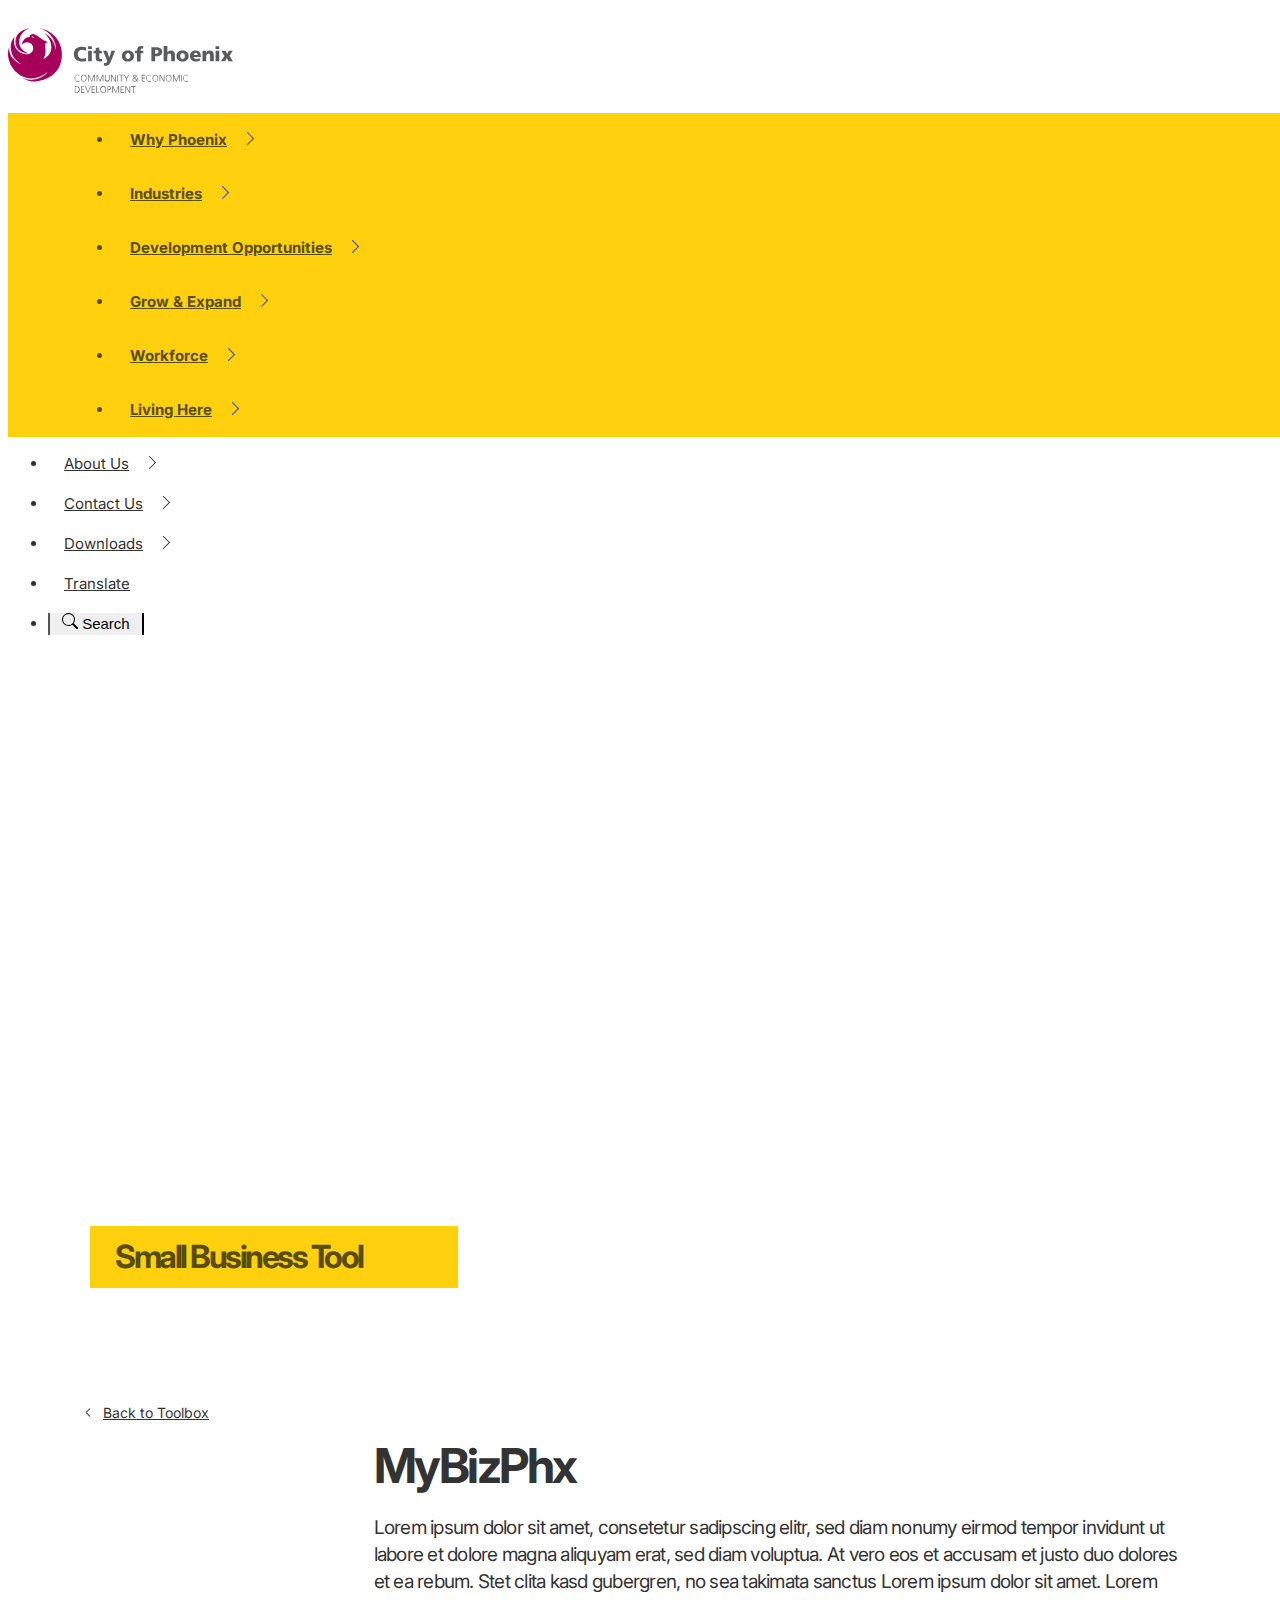
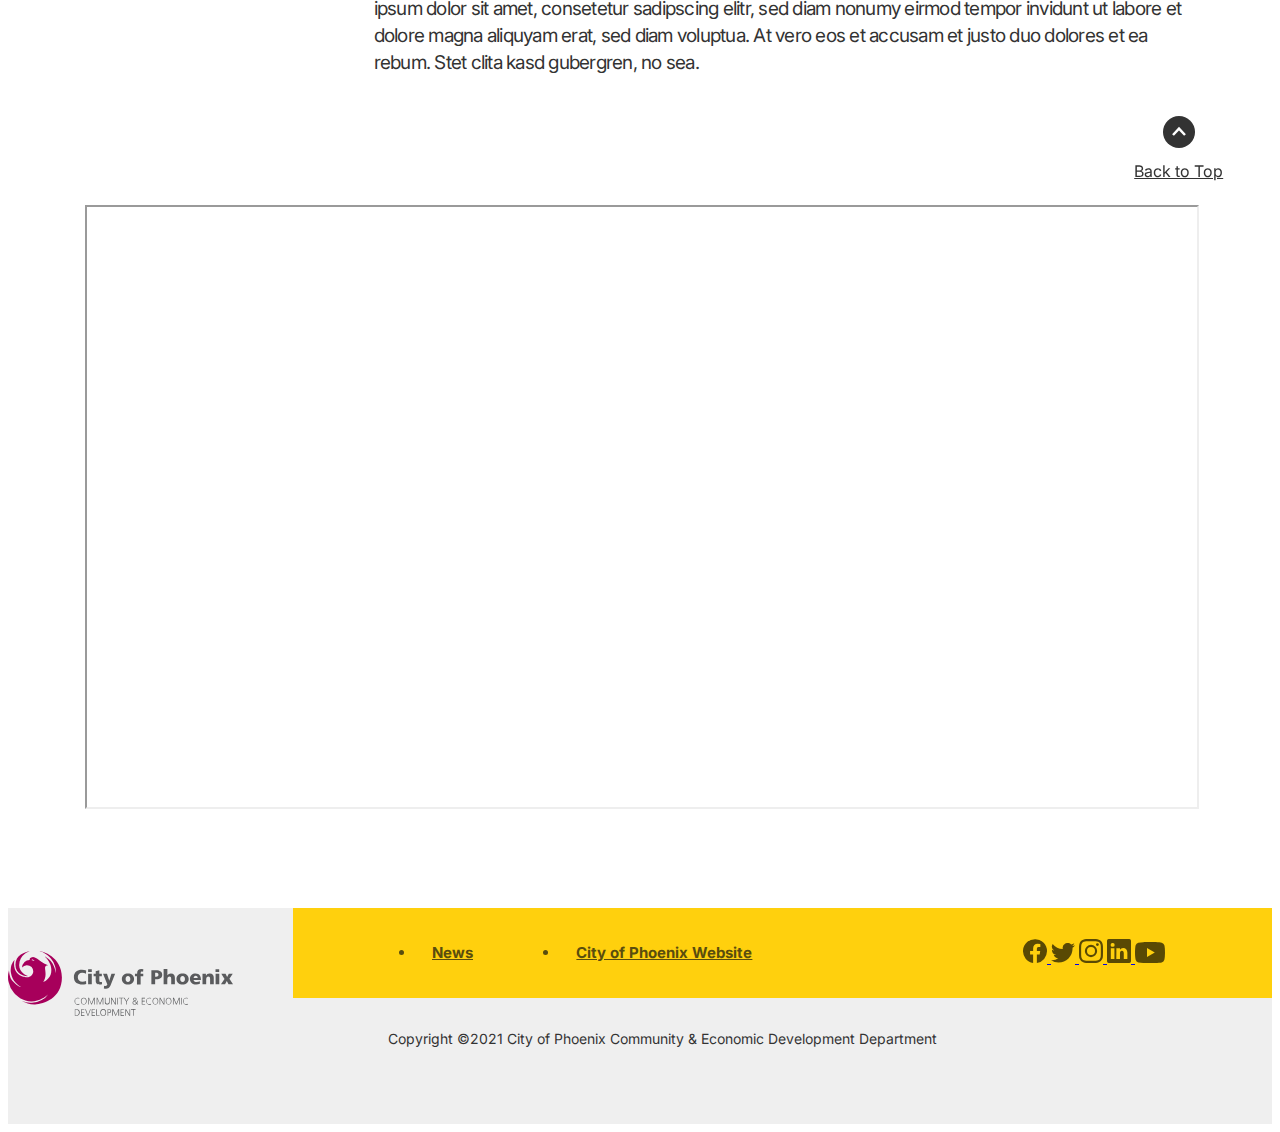
==== commit 124e867a: "v-4.2" ====
--- a/index.html
+++ b/index.html
@@ -288,7 +288,7 @@
 
           <div class="separate-section__content ">
 
-            <div class="separate-section__title__container _title-container">
+            <div class="separate-section__title__container _title-container separate-section__title__container__last">
               <h2 class="title _title-container__title">
                 MyBizPhx
               </h2>
--- a/css/style.css
+++ b/css/style.css
@@ -169,7 +169,7 @@
   padding: 14px 38px 14px 28px;
 }
 @media screen and (max-width: 770px) {
-  ._btn {
+  ._btn.colored__btn__small {
     padding: 8px 26px 8px 21px;
   }
 }
@@ -198,8 +198,8 @@
 .phoenix-navigation {
   background-color: #fff;
   -webkit-box-flex: 0;
-      -ms-flex: 0 0 35.495%;
-          flex: 0 0 35.495%;
+      -ms-flex: 0 0 34.495%;
+          flex: 0 0 34.495%;
   margin-right: auto;
   padding: 54px 0;
   overflow: visible;
@@ -219,6 +219,9 @@
   .phoenix-navigation._empty-navigation {
     margin-bottom: 0;
   }
+  .phoenix-navigation._empty-navigation .phoenix-navigation__list {
+    margin: 0;
+  }
 }
 .phoenix-navigation._empty-navigation .phoenix-navigation__bg {
   display: block;
@@ -231,8 +234,8 @@
 .phoenix-navigation__bg {
   display: none;
   position: absolute;
-  top: -17%;
-  right: -19%;
+  top: -47%;
+  right: -48%;
 }
 @media screen and (max-width: 990px) {
   .phoenix-navigation__bg {
@@ -308,6 +311,8 @@
   padding: 12px 20px;
   margin: unset;
   margin-left: 5%;
+  text-transform: uppercase;
+  font-weight: 700;
 }
 .phoenix-navigation__title span {
   display: block;
@@ -478,7 +483,8 @@
           flex: 0 0 19.495%;
 }
 .separate-section__content {
-  max-width: 75%;
+  max-width: 74%;
+  width: 100%;
   padding: 54px 0;
 }
 @media (max-width: 990px) {
@@ -492,8 +498,11 @@
 }
 @media (max-width: 990px) {
   .separate-section__title__container {
-    margin-bottom: 80px;
-  }
+    margin-bottom: 60px;
+  }
+}
+.separate-section__title__container.separate-section__title__container__last {
+  margin-bottom: 0;
 }
 .separate-section__h3 {
   margin-bottom: 20px;
@@ -514,6 +523,11 @@
     margin-bottom: 30px;
   }
 }
+@media screen and (max-width: 770px) {
+  .separate-section__h4.separate-list__links__title {
+    font-size: 24px;
+  }
+}
 .separate-section__component {
   margin-bottom: 76px;
 }
@@ -525,17 +539,30 @@
 .separate-section__component:last-child {
   margin-bottom: 0;
 }
+@media (max-width: 990px) {
+  .separate-section__component.separate-section__component__film-orgs {
+    margin-bottom: 86px;
+  }
+}
+.separate-section__component.separate-section__component__film-orgs:last-child {
+  margin-bottom: 0;
+}
 .separate-section__bold__text {
   font-weight: 700;
+  max-width: 702px;
+}
+.separate-section__bold__text a {
+  color: inherit;
+  text-decoration: underline;
 }
 
 .separate-list {
   display: -webkit-box;
   display: -ms-flexbox;
   display: flex;
-  -webkit-box-pack: justify;
-      -ms-flex-pack: justify;
-          justify-content: space-between;
+  -webkit-box-pack: start;
+      -ms-flex-pack: start;
+          justify-content: flex-start;
 }
 .separate-list.separate-list__links ul li:before {
   display: none;
@@ -550,6 +577,9 @@
           align-items: center;
 }
 .separate-list.separate-list__links ul li a svg {
+  -webkit-box-flex: 0;
+      -ms-flex: 0 0 16px;
+          flex: 0 0 16px;
   margin-right: 16px;
   width: 16px;
   height: 18px;
@@ -575,13 +605,13 @@
 }
 .separate-list ul {
   -webkit-box-flex: 0;
-      -ms-flex: 0 0 50%;
-          flex: 0 0 50%;
+      -ms-flex: 0 0 44%;
+          flex: 0 0 44%;
   padding: 0;
   margin-bottom: 0;
 }
 .separate-list ul:first-child {
-  margin-right: 30px;
+  margin-right: 15px;
 }
 @media (max-width: 720px) {
   .separate-list ul:first-child {
@@ -613,8 +643,13 @@
   margin-right: 10px;
   margin-top: 5px;
 }
+@media screen and (max-width: 770px) {
+  .separate-list ul li {
+    margin-bottom: 15px;
+  }
+}
 .separate-accordion__item {
-  padding: 30px;
+  padding: 26px 30px;
   border: 1px solid #E3E3E3;
   background-color: #F7F7F7;
   -webkit-transition: all 0.3s ease;
@@ -651,6 +686,7 @@
   width: 22px;
   height: 22px;
   margin-left: 20px;
+  margin-bottom: 0 !important;
   position: relative;
   -webkit-transition: all 0.3s ease;
   transition: all 0.3s ease;
@@ -751,6 +787,16 @@
   -webkit-transform: translate(-50%, -50%);
           transform: translate(-50%, -50%);
 }
+@media screen and (max-width: 1200px) {
+  .video__btn__play {
+    width: 96px;
+  }
+}
+@media screen and (max-width: 770px) {
+  .video__btn__play {
+    width: 56px;
+  }
+}
 .video__btn__play img {
   width: 100%;
   height: auto;
@@ -841,6 +887,7 @@
 }
 .phoenix-form span {
   margin-bottom: 10px;
+  font-weight: 700;
 }
 .phoenix-form strong {
   font-weight: 400;
@@ -873,6 +920,12 @@
   padding: 10px 14px 10px 30px;
   border-radius: 0;
 }
+@media screen and (max-width: 990px) {
+  .phoenix-form input, .phoenix-form select {
+    padding: 10px 14px 10px 20px;
+    font-size: 16px;
+  }
+}
 .phoenix-form input::-webkit-input-placeholder, .phoenix-form select::-webkit-input-placeholder {
   color: #595959;
   font-size: 19px;
@@ -902,6 +955,23 @@
   font-size: 19px;
   line-height: 27px;
   letter-spacing: -0.75px;
+}
+@media screen and (max-width: 990px) {
+  .phoenix-form input::-webkit-input-placeholder, .phoenix-form select::-webkit-input-placeholder {
+    font-size: 16px;
+  }
+  .phoenix-form input::-moz-placeholder, .phoenix-form select::-moz-placeholder {
+    font-size: 16px;
+  }
+  .phoenix-form input:-ms-input-placeholder, .phoenix-form select:-ms-input-placeholder {
+    font-size: 16px;
+  }
+  .phoenix-form input::-ms-input-placeholder, .phoenix-form select::-ms-input-placeholder {
+    font-size: 16px;
+  }
+  .phoenix-form input::placeholder, .phoenix-form select::placeholder {
+    font-size: 16px;
+  }
 }
 .phoenix-form input:focus, .phoenix-form select:focus {
   border-color: #FFD00D;
@@ -921,6 +991,11 @@
   -moz-user-select: none;
   -ms-user-select: none;
   user-select: none;
+}
+@media screen and (max-width: 990px) {
+  .phoenix-form label[name=container-check] {
+    font-size: 16px;
+  }
 }
 .phoenix-form label[name=container-check]:last-child {
   margin-bottom: 0;
@@ -980,6 +1055,7 @@
           transform: scale(1);
 }
 .phoenix-form button[type=submit] {
+  width: 179px;
   background-color: #333333;
   text-transform: uppercase;
   font-weight: bold;
@@ -1019,6 +1095,12 @@
   padding: 10px 14px 10px 30px;
   font-size: 19px;
   color: #595959;
+}
+@media screen and (max-width: 990px) {
+  .styledSelect {
+    padding: 14px 14px 10px 20px;
+    font-size: 16px;
+  }
 }
 .styledSelect:after, .styledSelect:before {
   position: absolute;
@@ -1081,6 +1163,12 @@
   -webkit-transition: all 0.3s;
   transition: all 0.3s;
 }
+@media screen and (max-width: 990px) {
+  .options li {
+    padding: 10px 14px 10px 20px;
+    font-size: 16px;
+  }
+}
 
 .options li:hover {
   background-color: #F7F7F7;
@@ -1106,6 +1194,7 @@
   margin-bottom: 26px;
 }
 .form-meassage__colored {
+  max-width: 745px;
   padding: 20px 28px;
 }
 .form-meassage__colored__title {
@@ -1406,6 +1495,11 @@
   font-size: 24px;
   line-height: 28px;
   margin-bottom: 6px;
+}
+@media screen and (max-width: 990px) {
+  .article-small h4.article-small__title {
+    margin-bottom: 20px;
+  }
 }
 .article-small__text {
   margin-bottom: 30px;
@@ -1758,6 +1852,14 @@
   bottom: 0;
   left: 0;
 }
+@media screen and (max-width: 1200px) {
+  .menu__main__item._active-link {
+    border-bottom: 5px solid #594d0e;
+  }
+  .menu__main__item._active-link:before {
+    display: none;
+  }
+}
 
 @media (max-width: 1350px) {
   .menu__sub, .menu__main {
@@ -1987,7 +2089,7 @@
 .banner .banner__container {
   position: relative;
   height: 100%;
-  max-width: 83%;
+  max-width: 87%;
 }
 @media screen and (max-width: 1200px) {
   .banner .banner__container {
@@ -2010,7 +2112,7 @@
 }
 .banner h1.banner__title {
   font-size: 32px;
-  padding: 17px 95px 12px 25px;
+  padding: 7px 95px 7px 25px;
   background-color: #FFD00D;
   color: #594d0e;
   margin: 0;
@@ -2018,6 +2120,7 @@
 @media screen and (max-width: 640px) {
   .banner h1.banner__title {
     font-size: 24px;
+    letter-spacing: -1.5px;
     padding: 11px 50px 11px 17px;
   }
 }
@@ -2525,7 +2628,7 @@
   }
 }
 .hot.hot__connected .hot__main__text {
-  max-width: 757px;
+  max-width: 756px;
   -webkit-box-align: start;
       -ms-flex-align: start;
           align-items: flex-start;
@@ -2542,7 +2645,7 @@
 }
 .hot__picture__container {
   position: relative;
-  margin-left: 68px;
+  margin-left: 90px;
 }
 @media (max-width: 1030px) {
   .hot__picture__container {
@@ -2626,6 +2729,11 @@
   font-weight: 700;
   text-decoration: underline;
   color: #333333;
+}
+@media screen and (max-width: 770px) {
+  .hot__link {
+    font-size: 16px;
+  }
 }
 
 .colored__red {
@@ -2834,7 +2942,7 @@
   }
 }
 .colored-navigation__content__wrapper {
-  max-width: 540px;
+  max-width: 527px;
   margin-left: auto;
 }
 @media (max-width: 1200px) {
@@ -3806,7 +3914,7 @@
   .media-section-content__big__subtitle {
     font-size: 48px;
     margin-right: 0;
-    margin-bottom: 3px;
+    margin-bottom: 0px;
   }
 }
 .media-section-content__small__subtitle {
@@ -3875,6 +3983,12 @@
 .phx-content__media__container {
   margin-bottom: 0px;
   width: 58%;
+}
+@media screen and (max-width: 770px) {
+  .phx-content__media__container {
+    width: 100%;
+    margin-bottom: 25px;
+  }
 }
 .phx-content__video {
   height: 360px;
@@ -3914,6 +4028,7 @@
 @media screen and (max-width: 770px) {
   .phx-content__big__subtitle {
     font-size: 48px;
+    margin-right: 0;
   }
 }
 .phx-content__small__subtitle {
@@ -3926,9 +4041,13 @@
     line-height: 35px;
   }
 }
-@media screen and (max-width: 600px) {
+@media screen and (max-width: 770px) {
   .phx-content__small__subtitle {
-    max-width: 150px;
+    max-width: 170px;
+    font-size: 18px;
+    line-height: 24px;
+    letter-spacing: -0.5px;
+    text-align: center;
   }
 }
 .phx-content__text__container {
@@ -3938,6 +4057,12 @@
 @media screen and (max-width: 1200px) {
   .phx-content__text__container {
     max-width: 361px;
+  }
+}
+@media screen and (max-width: 770px) {
+  .phx-content__text__container {
+    max-width: unset;
+    margin-left: 0;
   }
 }
 .phx-content__text {
@@ -4148,12 +4273,18 @@
     margin-right: 0;
   }
 }
-.film__title {
+.film h2.film__title {
   margin-bottom: 24px;
 }
 @media screen and (max-width: 880px) {
-  .film__title {
+  .film h2.film__title {
     margin-bottom: 20px;
+  }
+}
+@media screen and (max-width: 770px) {
+  .film h2.film__title {
+    font-size: 28px;
+    line-height: 35px;
   }
 }
 .film__text {
@@ -4166,6 +4297,7 @@
 }
 .film__btn {
   text-align: left;
+  padding: 14px 38px 14px 28px;
 }
 .film__img {
   max-width: 327px;
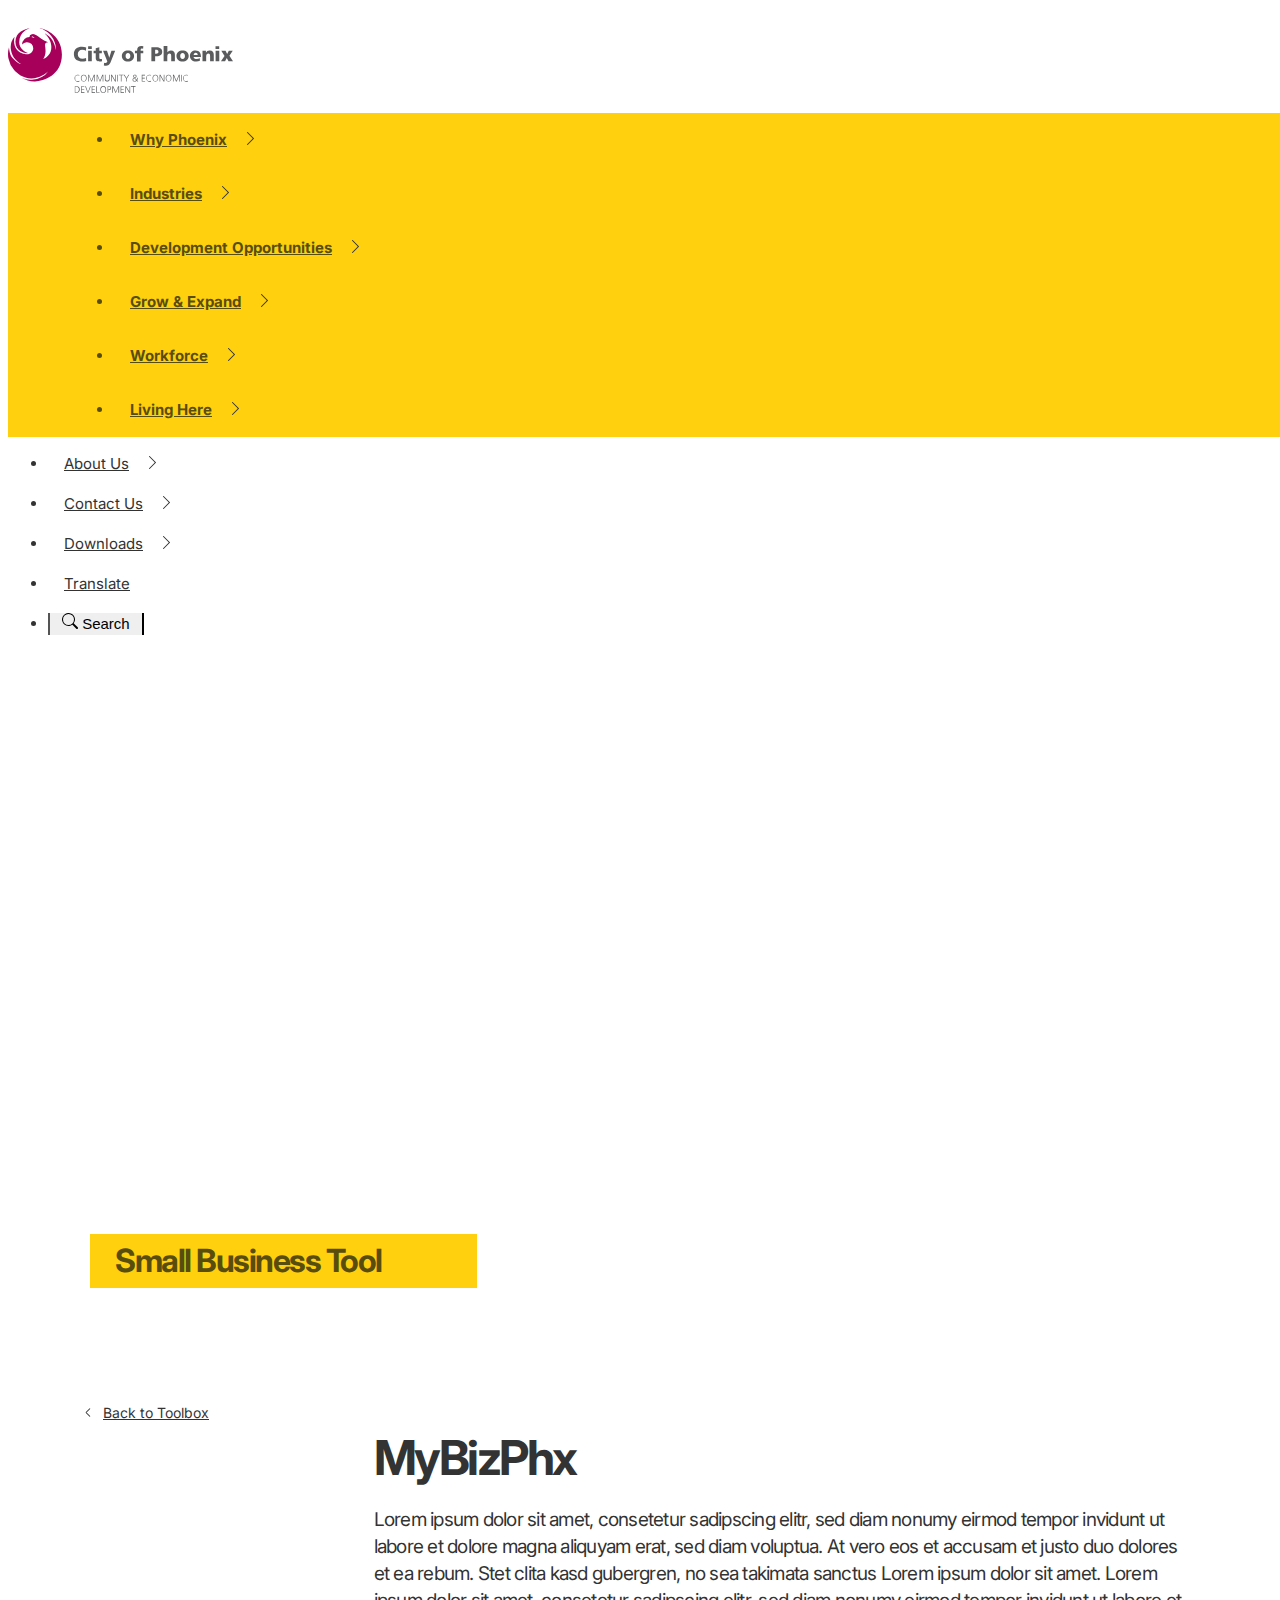
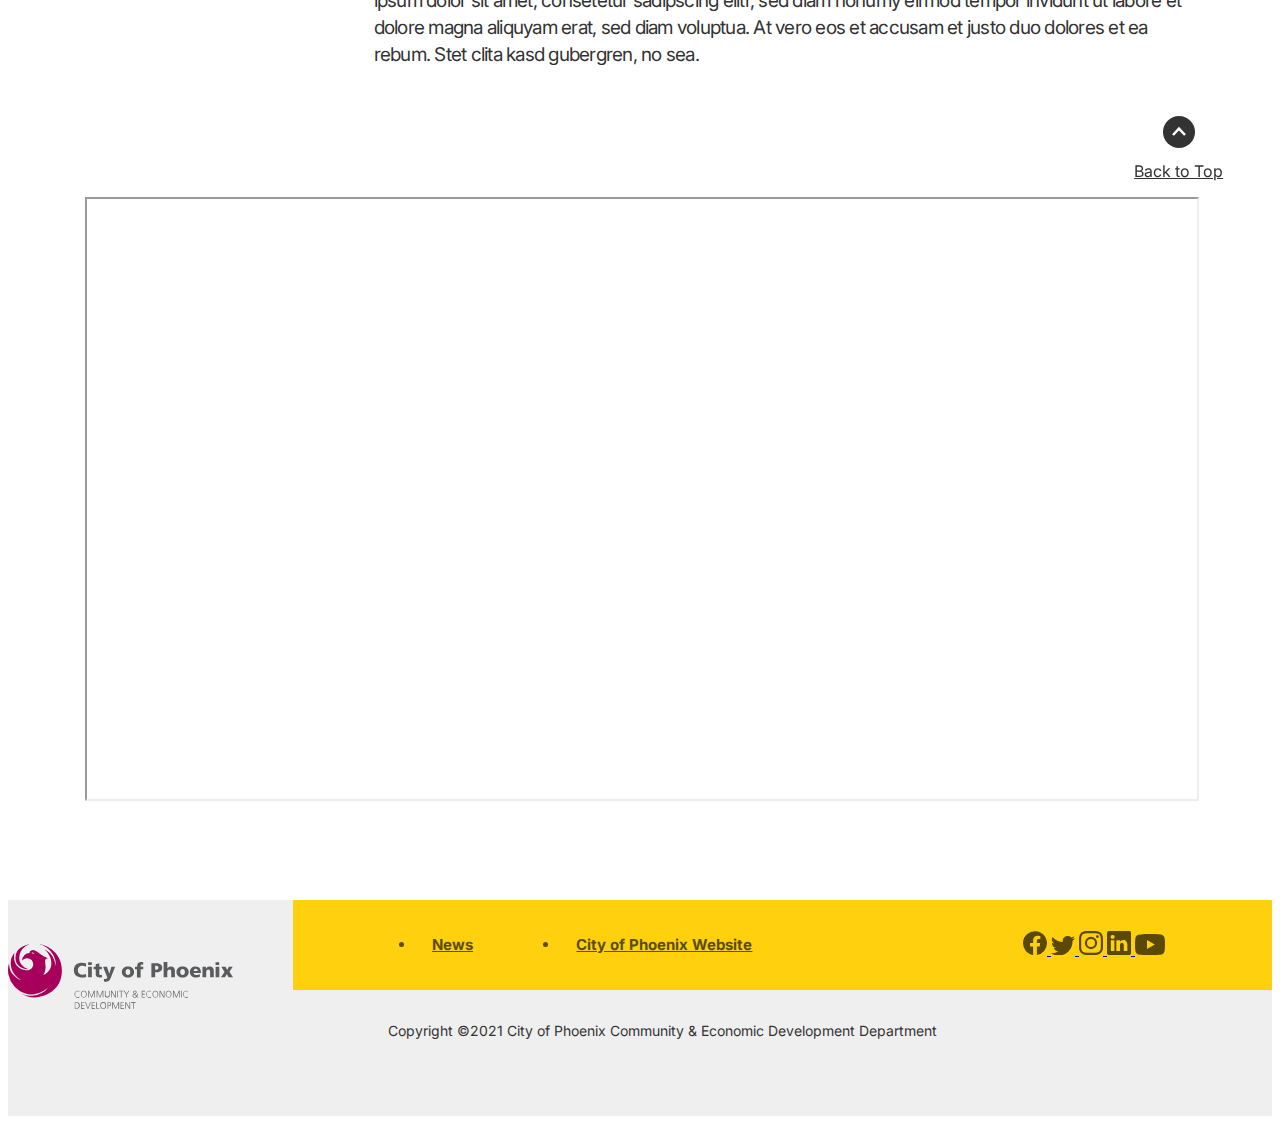
==== commit 89700545: "v-5" ====
--- a/index.html
+++ b/index.html
@@ -219,9 +219,9 @@
       
       <div class="_container banner__container">
         <div class="banner__wrapper">
-          <h1 class="title banner__title">
+          <h2 class="h2 title banner__title">
             Small Business Tool
-          </h1>
+          </h2>
           <p class="banner__watermark">
             fpo
           </p>
@@ -289,9 +289,9 @@
           <div class="separate-section__content ">
 
             <div class="separate-section__title__container _title-container separate-section__title__container__last">
-              <h2 class="title _title-container__title">
+              <h1 class="h1 title _title-container__title">
                 MyBizPhx
-              </h2>
+              </h1>
               <p class="_text-body">
                 Lorem ipsum dolor sit amet, consetetur sadipscing elitr, 
                 sed diam nonumy eirmod tempor invidunt ut labore et dolore 
--- a/css/style.css
+++ b/css/style.css
@@ -29,7 +29,7 @@
   overflow: hidden;
 }
 
-h1, h2 {
+.h1 {
   font-family: "Inter", sans-serif;
   font-size: 48px;
   line-height: 48px;
@@ -37,13 +37,13 @@
   font-weight: 700;
 }
 @media screen and (max-width: 770px) {
-  h1, h2 {
+  .h1 {
     font-size: 32px;
     line-height: 36px;
   }
 }
 
-h3 {
+.h2 {
   font-family: "Inter", sans-serif;
   font-size: 36px;
   line-height: 40px;
@@ -52,13 +52,13 @@
   margin: 0;
 }
 @media screen and (max-width: 770px) {
-  h3 {
+  .h2 {
     font-size: 24px;
     line-height: 28px;
   }
 }
 
-h4 {
+.h3 {
   font-family: "Inter", sans-serif;
   font-size: 28px;
   line-height: 35px;
@@ -67,13 +67,13 @@
   margin: 0;
 }
 @media screen and (max-width: 770px) {
-  h4 {
+  .h3 {
     font-size: 21px;
     line-height: 26px;
   }
 }
 
-h5 {
+.h4 {
   font-family: "Inter", sans-serif;
   font-size: 17px;
   line-height: 22px;
@@ -81,7 +81,7 @@
   font-weight: 700;
 }
 
-h6 {
+.h5 {
   font-family: "Inter", sans-serif;
   font-size: 16px;
   line-height: 24px;
@@ -504,27 +504,27 @@
 .separate-section__title__container.separate-section__title__container__last {
   margin-bottom: 0;
 }
+.separate-section__h2 {
+  margin-bottom: 20px;
+}
+.separate-section__h2 span {
+  display: block;
+}
+@media screen and (max-width: 770px) {
+  .separate-section__h2 span {
+    display: none;
+  }
+}
 .separate-section__h3 {
-  margin-bottom: 20px;
-}
-.separate-section__h3 span {
-  display: block;
+  margin-bottom: 37px;
+}
+@media (max-width: 990px) {
+  .separate-section__h3 {
+    margin-bottom: 30px;
+  }
 }
 @media screen and (max-width: 770px) {
-  .separate-section__h3 span {
-    display: none;
-  }
-}
-.separate-section__h4 {
-  margin-bottom: 37px;
-}
-@media (max-width: 990px) {
-  .separate-section__h4 {
-    margin-bottom: 30px;
-  }
-}
-@media screen and (max-width: 770px) {
-  .separate-section__h4.separate-list__links__title {
+  .separate-section__h3.separate-list__links__title {
     font-size: 24px;
   }
 }
@@ -1491,14 +1491,18 @@
             transform: translate(-50%, -50%);
   }
 }
-.article-small h4.article-small__title {
-  font-size: 24px;
-  line-height: 28px;
+.article-small h3.article-small__title {
   margin-bottom: 6px;
 }
 @media screen and (max-width: 990px) {
-  .article-small h4.article-small__title {
+  .article-small h3.article-small__title {
     margin-bottom: 20px;
+  }
+}
+@media screen and (max-width: 770px) {
+  .article-small h3.article-small__title {
+    font-size: 24px;
+    line-height: 28px;
   }
 }
 .article-small__text {
@@ -2110,7 +2114,7 @@
   width: 100%;
   position: relative;
 }
-.banner h1.banner__title {
+.banner h2.banner__title {
   font-size: 32px;
   padding: 7px 95px 7px 25px;
   background-color: #FFD00D;
@@ -2118,7 +2122,7 @@
   margin: 0;
 }
 @media screen and (max-width: 640px) {
-  .banner h1.banner__title {
+  .banner h2.banner__title {
     font-size: 24px;
     letter-spacing: -1.5px;
     padding: 11px 50px 11px 17px;
@@ -3081,19 +3085,6 @@
     padding: 35px 0;
   }
 }
-.emerging .colored__content {
-  width: 49%;
-}
-@media screen and (max-width: 1200px) {
-  .emerging .colored__content {
-    width: 58%;
-  }
-}
-@media screen and (max-width: 991px) {
-  .emerging .colored__content {
-    width: 100%;
-  }
-}
 .emerging .colored__content__wrapper {
   width: 93.3%;
 }
@@ -3107,40 +3098,11 @@
     width: 100%;
   }
 }
-.emerging .colored__img__wrapper {
-  -webkit-box-flex: 0;
-      -ms-flex: 0 0 51vw;
-          flex: 0 0 51vw;
-}
-@media (max-width: 1200px) {
-  .emerging .colored__img__wrapper {
-    -webkit-box-flex: 0;
-        -ms-flex: 0 0 43vw;
-            flex: 0 0 43vw;
-  }
-}
-@media (max-width: 991px) {
-  .emerging .colored__img__wrapper {
-    -webkit-box-flex: unset;
-        -ms-flex: unset;
-            flex: unset;
-    width: 100%;
-  }
-}
-
 @media screen and (max-width: 991px) {
   .retail .colored__wrapper {
     padding: 35px 0;
   }
 }
-.retail .colored__content {
-  width: 49%;
-}
-@media (max-width: 991px) {
-  .retail .colored__content {
-    width: 100%;
-  }
-}
 .retail .colored__content__wrapper {
   width: 84.3% !important;
 }
@@ -3152,26 +3114,6 @@
 @media (max-width: 991px) {
   .retail .colored__content__wrapper {
     width: 100% !important;
-  }
-}
-.retail .colored__img__wrapper {
-  -webkit-box-flex: 0;
-      -ms-flex: 0 0 51vw;
-          flex: 0 0 51vw;
-}
-@media (max-width: 1200px) {
-  .retail .colored__img__wrapper {
-    -webkit-box-flex: 0;
-        -ms-flex: 0 0 43vw;
-            flex: 0 0 43vw;
-  }
-}
-@media (max-width: 991px) {
-  .retail .colored__img__wrapper {
-    -webkit-box-flex: unset;
-        -ms-flex: unset;
-            flex: unset;
-    width: 100%;
   }
 }
 .retail .colored__btn {
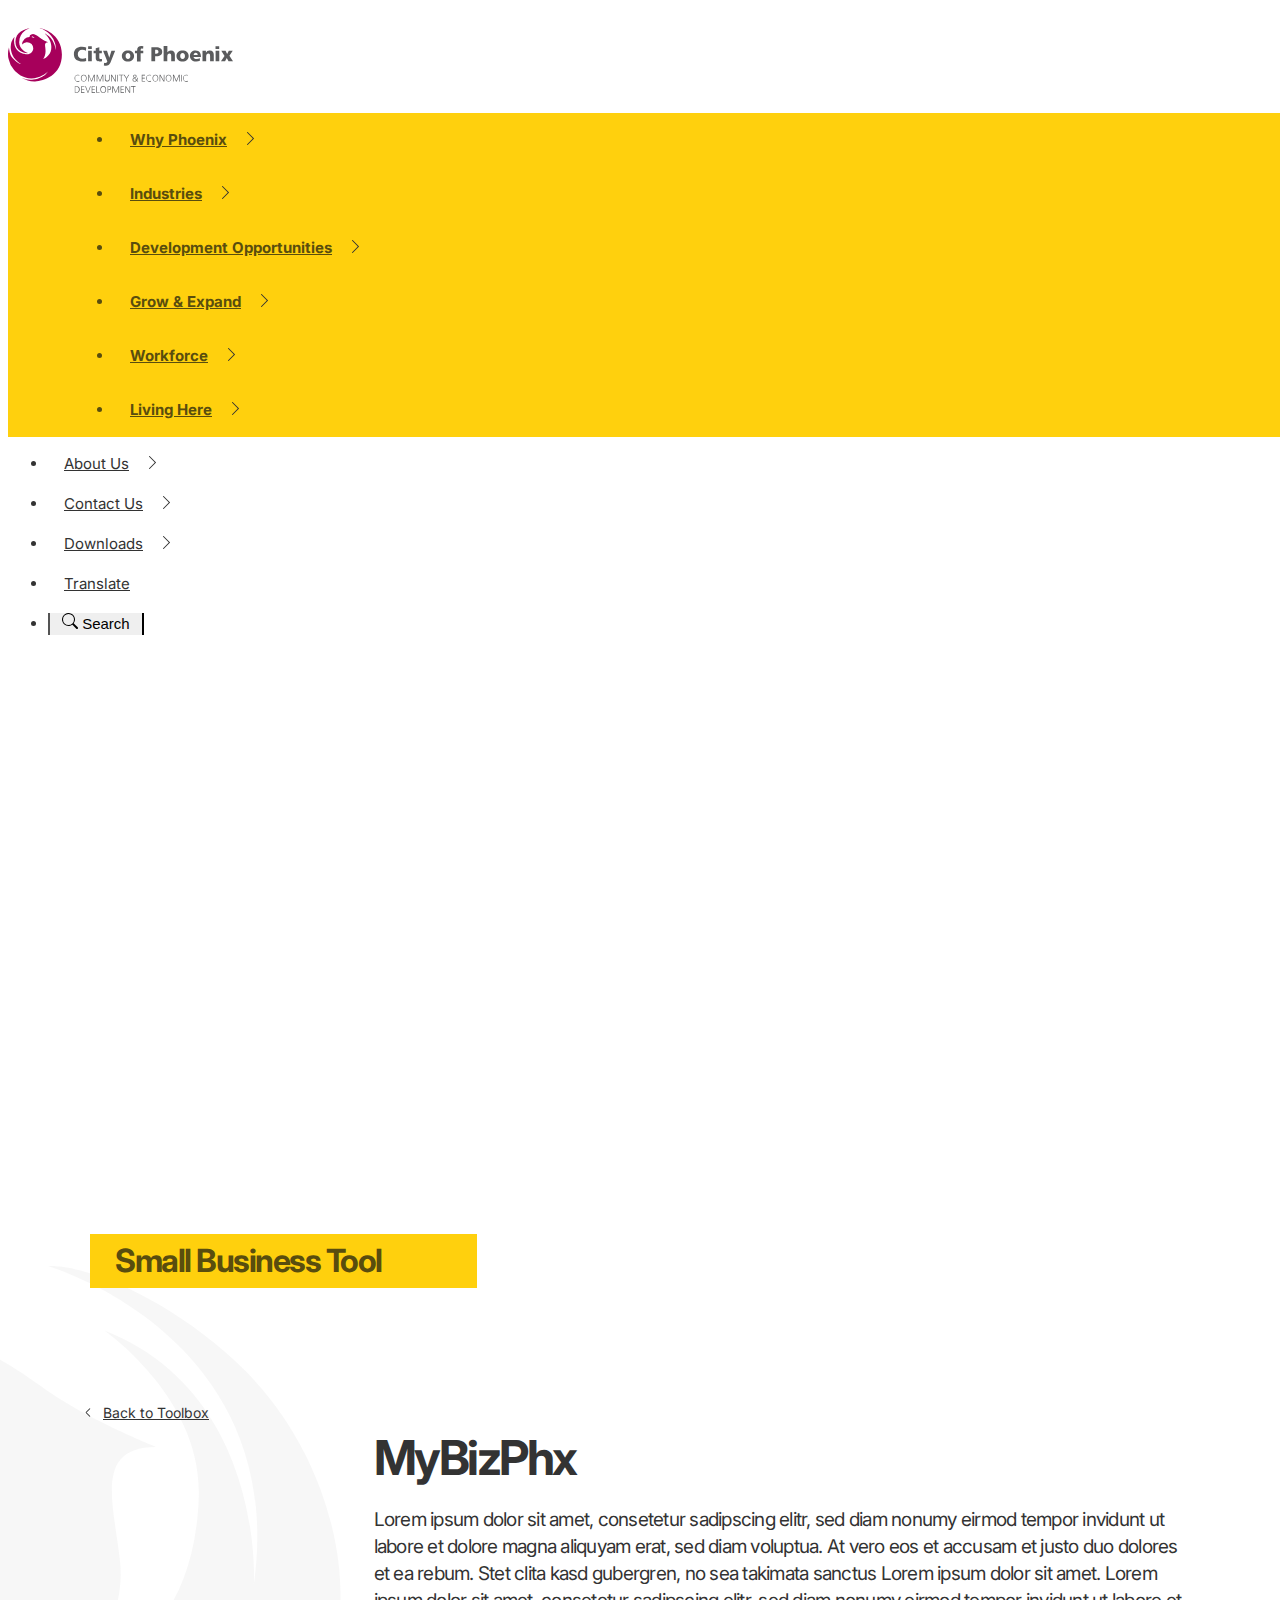
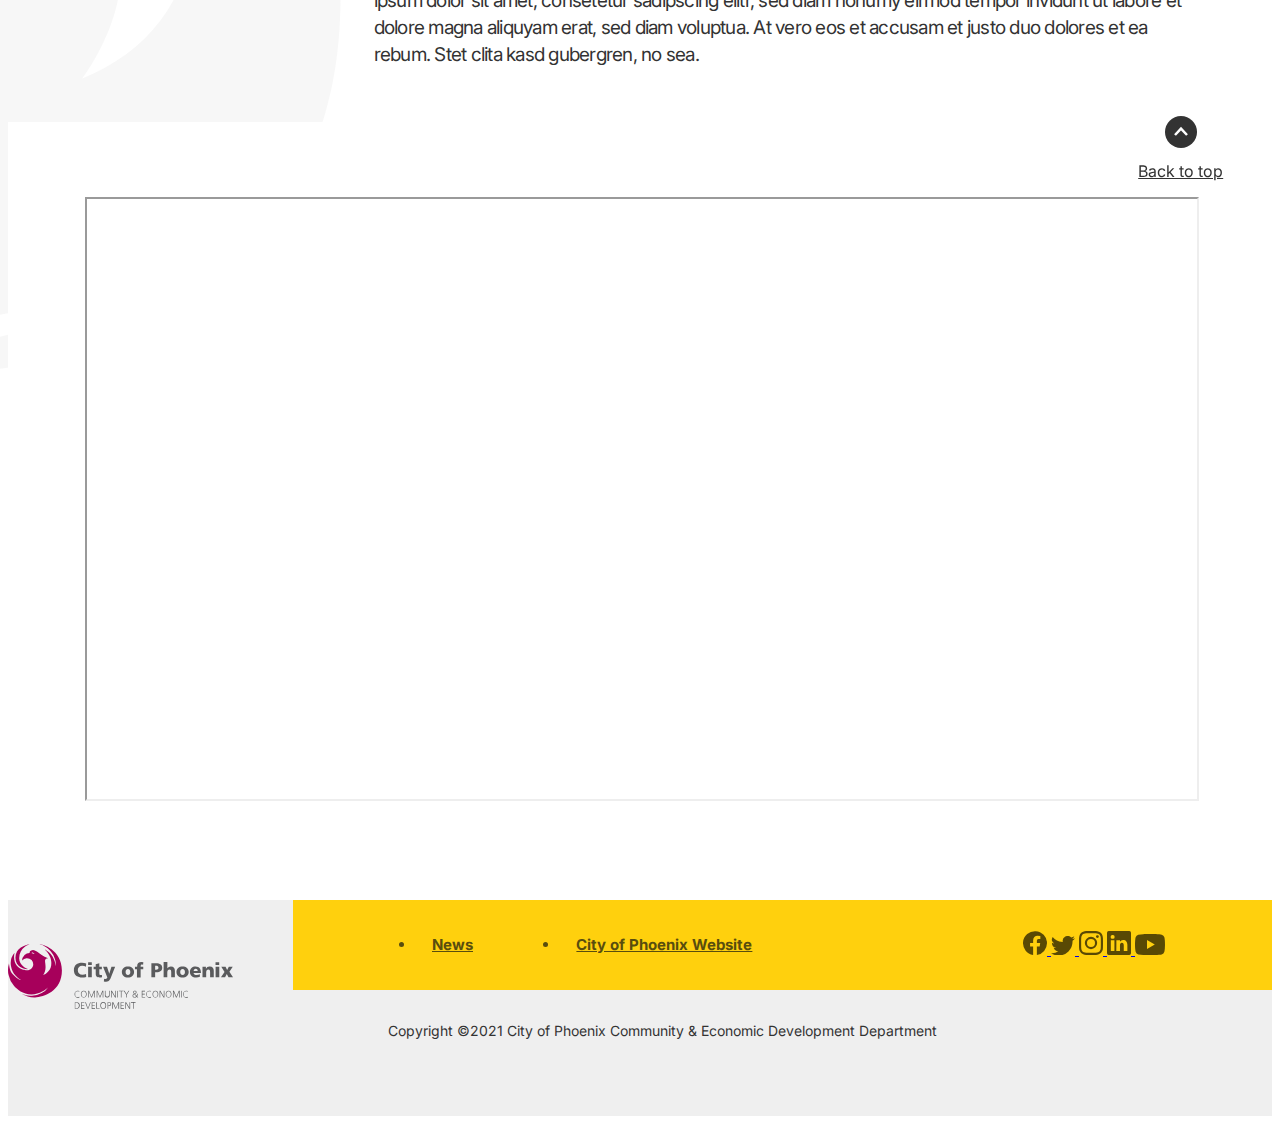
==== commit 2c2a56b5: "v-6" ====
--- a/index.html
+++ b/index.html
@@ -16,203 +16,213 @@
     <title>Phoenix Toolbox</title>
 </head>
 <body>
-    <header id="header" class="fixed-top header ">
-      <a href="#banner" class="_scroll-to-top">
-        <svg xmlns="http://www.w3.org/2000/svg" width="32" height="32" viewBox="0 0 32 32">
-          <g id="Сгруппировать_412" data-name="Сгруппировать 412" transform="translate(-27 -5)">
-            <circle id="Эллипс_32" data-name="Эллипс 32" cx="16" cy="16" r="16" transform="translate(27 5)" fill="#333"/>
-            <path id="Объединение_3" data-name="Объединение 3" d="M839,3913.539,833,3920l6-6.461-.5-.539.5.539.5-.539-.5.539,6,6.461Z" transform="translate(-796 -3896)" fill="none" stroke="#fff" stroke-width="2.5"/>
-          </g>
-        </svg>
-        <p>Back to Top</p>
-      </a>
-        <div class="container-md header__container">
-            <div class="row">
-              <div class="col-lg-3">
-                <nav class="navbar mt-3 navbar-expand-xl    header__navbar   header__logo__btn__wrapper">
-                  <a href="" class="navbar-brand logo__wrapper">
-                      <svg class="logo" xmlns="http://www.w3.org/2000/svg" xmlns:xlink="http://www.w3.org/1999/xlink" width="225" height="64.924" viewBox="0 0 225 64.924">
-                          <defs>
-                            <clipPath id="clip-path">
-                              <rect id="Прямоугольник_38" data-name="Прямоугольник 38" width="225" height="64.924" transform="translate(0 0)" fill="none"/>
-                            </clipPath>
-                          </defs>
-                          <g id="Сгруппировать_119" data-name="Сгруппировать 119" transform="translate(0 4)">
-                            <g id="Сгруппировать_118" data-name="Сгруппировать 118" transform="translate(0 -4)" clip-path="url(#clip-path)">
-                              <path id="Контур_242" data-name="Контур 242" d="M78.2,32.942a15.89,15.89,0,0,1-4.194.524c-3.758,0-8.127-1.922-8.127-7.252,0-4.894,3.408-7.34,8.127-7.34a17.518,17.518,0,0,1,4.194.7l-.262,3.058a7,7,0,0,0-3.67-.961,4.289,4.289,0,0,0-4.457,4.544c0,2.8,1.923,4.456,4.719,4.456a10.789,10.789,0,0,0,3.5-.7Z" fill="#5a5b5d"/>
-                              <path id="Контур_243" data-name="Контур 243" d="M83.793,21.059h-3.67V18.35h3.67Zm-3.67,1.66h3.67V33.292h-3.67Z" fill="#5a5b5d"/>
-                              <path id="Контур_244" data-name="Контур 244" d="M85.541,22.719h2.185V20.36l3.582-1.136v3.495h2.534v2.534H91.308v3.932c0,1.311.262,1.923,1.486,1.923a5.146,5.146,0,0,0,1.136-.175l.087,2.359a17.243,17.243,0,0,1-2.272.175c-3.233,0-4.019-1.4-4.019-3.932V25.253h-2.1V22.719Z" fill="#5a5b5d"/>
-                              <path id="Контур_245" data-name="Контур 245" d="M96.114,34.777a4.336,4.336,0,0,0,1.4.262,1.851,1.851,0,0,0,1.835-1.485L95.065,22.806H99l2.271,6.9,2.185-6.9h3.67l-3.845,9.786c-1.048,2.622-1.835,5.243-5.155,5.243a10.055,10.055,0,0,1-2.272-.262Z" fill="#5a5b5d"/>
-                              <path id="Контур_246" data-name="Контур 246" d="M119.969,33.554c3.495,0,6.117-2.01,6.117-5.505s-2.622-5.5-6.117-5.5-6.117,2.01-6.117,5.5,2.622,5.505,6.117,5.505m0-2.534c-1.66,0-2.359-1.4-2.359-2.971s.7-2.971,2.359-2.971,2.359,1.4,2.359,2.971-.7,2.971-2.359,2.971" fill="#5a5b5d"/>
-                              <path id="Контур_247" data-name="Контур 247" d="M129.144,25.34h-2.185V22.806h2.185v-.612c0-3.145,1.485-4.194,4.369-4.194a9.226,9.226,0,0,1,1.835.175l-.262,2.534a3.407,3.407,0,0,0-1.136-.175c-.961,0-1.311.612-1.311,1.66v.612h2.622V25.34h-2.622v8.039h-3.67V25.34Z" fill="#5a5b5d"/>
-                              <path id="Контур_248" data-name="Контур 248" d="M143.387,33.292h3.757V28.311h1.485c3.5,0,5.593-1.66,5.593-4.544,0-3.145-2.01-4.631-6.379-4.631h-4.456Zm3.757-11.447h.961c1.311,0,2.359.437,2.359,1.922s-1.048,1.923-2.359,1.923h-.961Z" fill="#5a5b5d"/>
-                              <path id="Контур_249" data-name="Контур 249" d="M155.707,18.088h3.67v6.2a4.041,4.041,0,0,1,3.495-1.835c2.884,0,4.02,2.01,4.02,4.194v6.554h-3.67V28.137c0-2.01-.7-2.622-1.66-2.622-1.486,0-2.272,1.049-2.272,3.321v4.456h-3.67v-15.2Z" fill="#5a5b5d"/>
-                              <path id="Контур_250" data-name="Контур 250" d="M174.581,33.554c3.5,0,6.117-2.01,6.117-5.505s-2.622-5.5-6.117-5.5-6.117,2.01-6.117,5.5,2.622,5.505,6.117,5.505m0-2.534c-1.66,0-2.359-1.4-2.359-2.971s.7-2.971,2.359-2.971,2.359,1.4,2.359,2.971-.611,2.971-2.359,2.971" fill="#5a5b5d"/>
-                              <path id="Контур_251" data-name="Контур 251" d="M192.932,29.1v-.7c0-3.146-1.4-5.942-5.331-5.942-3.32,0-5.679,2.01-5.679,5.5s2.621,5.5,6.116,5.5a9.149,9.149,0,0,0,3.845-.7V30.321a6.522,6.522,0,0,1-3.233.787c-1.748,0-2.884-.524-3.058-2.01ZM185.679,27c.087-1.223.7-2.185,2.01-2.185,1.485,0,2.009.962,2.009,2.185Z" fill="#5a5b5d"/>
-                              <path id="Контур_252" data-name="Контур 252" d="M194.592,22.719h3.32v1.922a4.021,4.021,0,0,1,3.845-2.184c2.884,0,4.02,2.01,4.02,4.194v6.554h-3.67V28.137c0-2.01-.7-2.622-1.661-2.622-1.485,0-2.271,1.049-2.271,3.321v4.456h-3.67V22.719Z" fill="#5a5b5d"/>
-                              <path id="Контур_253" data-name="Контур 253" d="M211.194,21.059h-3.67V18.35h3.67Zm-3.583,1.66h3.67V33.292h-3.67Z" fill="#5a5b5d"/>
-                              <path id="Контур_254" data-name="Контур 254" d="M216.524,27.962l-3.233-5.243h4.282l1.572,3.233,1.661-3.233h3.932l-3.321,5.156L225,33.292h-4.457L218.8,30.059l-1.748,3.233h-4.107Z" fill="#5a5b5d"/>
-                              <path id="Контур_255" data-name="Контур 255" d="M24.811,9.525c.262.087.7.175,1.224.349l.611.175A3.983,3.983,0,0,0,25.6,9a2.92,2.92,0,0,0-1.136-.612.549.549,0,0,0-.7.262c-.088.35,0,.612.349.7l.7.175M19.918,25.079c-1.136-.437-8.825-3.321-8.738-10.923C11.355,3.233,21.054.525,22.015,0,17.122.874,7.423,3.932,7.423,13.806c0,11.1,11.883,11.709,12.495,11.273m33.991,1.485c0,20.709-18.525,26.826-26.826,26.826a23.4,23.4,0,0,1-13.369-3.67,19.634,19.634,0,0,0,9.35,1.922,20.224,20.224,0,0,0,10.66-2.534A16.792,16.792,0,0,0,40.1,43.516c-1.835,1.66-8.389,6.9-16.777,6.9-8.476,0-14.331-5.156-17.389-8.651a22.043,22.043,0,0,1-5.33-10.66A22.651,22.651,0,0,1,.956,19.486c.787,5.68,1.224,7.777,3.583,10.573,2.447,2.8,5.942,5.767,8.738,6.2-3.5-2.272-9.088-6.2-10.311-14.243A16.129,16.129,0,0,1,6.549,8.738c-1.224,5.505-.088,10.137,2.359,13.107,3.233,4.107,7.34,4.02,8.825,4.282,4.369.7,7.515-2.359,7.515-5.942a6.38,6.38,0,0,0-1.66-4.107,6.6,6.6,0,0,0-4.981-1.922A6.643,6.643,0,0,0,14.063,16.6,8.641,8.641,0,0,1,16.51,11.1,7.032,7.032,0,0,1,21.578,9a2.487,2.487,0,0,1,1.66-2.534,4.046,4.046,0,0,1,2.8-.263c1.922.35,6.116,3.583,7.252,4.457A27.937,27.937,0,0,0,40.1,14.156c-2.622.262-3.058,1.4-3.058,2.8,0,1.486.524,3.321.524,6.292,0,2.883-.961,6.116-2.447,7.6,1.835-.35,2.8-1.049,5.068-3.408,2.272-2.272,3.146-5.068,3.146-8.563,0-4.282-1.66-8.564-6.554-13.457,1.835.7,6.03,3.757,7.6,6.9,1.835,3.67,3.058,5.942,3.058,9.612a12.265,12.265,0,0,0-.612-7.253,18.684,18.684,0,0,0-3.757-6.9C40.715,4.719,35.035.7,31.54.088c2.184,0,22.369,5.417,22.369,26.476" fill="#a7005b"/>
-                              <path id="Контур_256" data-name="Контур 256" d="M71.385,47.535a4.434,4.434,0,0,0-1.485-.262,2.616,2.616,0,0,0-2.709,2.883A2.616,2.616,0,0,0,69.9,53.04a4.079,4.079,0,0,0,1.485-.262v.611a4.435,4.435,0,0,1-1.485.263,3.143,3.143,0,0,1-3.321-3.408A3.188,3.188,0,0,1,69.9,46.836a4.434,4.434,0,0,1,1.485.262Z" fill="#5a5b5d"/>
-                              <path id="Контур_257" data-name="Контур 257" d="M75.754,46.661c2.01,0,2.971,1.66,2.883,3.408,0,2.009-.961,3.407-2.883,3.407s-2.884-1.4-2.884-3.407c-.087-1.748.874-3.408,2.884-3.408m-2.272,3.495c0,1.4.7,2.884,2.272,2.884s2.272-1.486,2.272-2.884-.7-2.884-2.272-2.884-2.272,1.486-2.272,2.884" fill="#5a5b5d"/>
-                              <path id="Контур_258" data-name="Контур 258" d="M79.948,46.836H81l2.446,5.854,2.447-5.854h.961v6.641h-.612V47.535l-2.446,5.942h-.525l-2.446-5.942v5.942H80.21V46.836Z" fill="#5a5b5d"/>
-                              <path id="Контур_259" data-name="Контур 259" d="M88.424,46.836h1.049l2.446,5.854,2.447-5.854h.961v6.641h-.612V47.535l-2.446,5.942h-.525L89.3,47.535v5.942h-.612V46.836Z" fill="#5a5b5d"/>
-                              <path id="Контур_260" data-name="Контур 260" d="M101.619,51.118a2.249,2.249,0,0,1-2.359,2.447,2.2,2.2,0,0,1-2.36-2.447V46.836h.612v4.282a1.75,1.75,0,1,0,3.5,0V46.836h.612Z" fill="#5a5b5d"/>
-                              <path id="Контур_261" data-name="Контур 261" d="M103.1,46.836h.786L107.3,52.69V46.836h.612v6.641h-.874l-3.32-5.68v5.68H103.1Z" fill="#5a5b5d"/>
-                              <rect id="Прямоугольник_36" data-name="Прямоугольник 36" width="0.612" height="6.641" transform="translate(109.396 46.836)" fill="#5a5b5d"/>
-                              <path id="Контур_262" data-name="Контур 262" d="M112.8,47.36h-1.922v-.612h4.543v.612H113.5v6.029h-.612V47.36Z" fill="#5a5b5d"/>
-                              <path id="Контур_263" data-name="Контур 263" d="M118.134,50.593l-2.447-3.845h.787l2.01,3.233,2.1-3.233h.7l-2.447,3.845v2.8h-.612v-2.8Z" fill="#5a5b5d"/>
-                              <path id="Контур_264" data-name="Контур 264" d="M128.619,51.817a3.4,3.4,0,0,0,.612-2.01h.611a4.174,4.174,0,0,1-.7,2.359l1.136,1.224h-.873l-.7-.7a2.534,2.534,0,0,1-2.01.873,1.939,1.939,0,0,1-2.185-1.835,2.048,2.048,0,0,1,1.573-1.922,2.4,2.4,0,0,1-.874-1.66c0-.961.874-1.4,1.748-1.4a1.422,1.422,0,0,1,1.573,1.4c0,1.048-.787,1.4-1.573,1.835Zm-2.272-1.66a1.786,1.786,0,0,0-1.223,1.485,1.427,1.427,0,0,0,1.573,1.4,2.153,2.153,0,0,0,1.66-.786Zm.175-.612c.612-.262,1.311-.612,1.311-1.4a.874.874,0,0,0-.961-.961.988.988,0,0,0-1.049.961,2.377,2.377,0,0,0,.7,1.4" fill="#5a5b5d"/>
-                              <path id="Контур_265" data-name="Контур 265" d="M133.775,46.836h3.233v.612h-2.621v2.359h2.446v.612h-2.446v2.534h2.708v.611h-3.32Z" fill="#5a5b5d"/>
-                              <path id="Контур_266" data-name="Контур 266" d="M143.037,47.535a4.434,4.434,0,0,0-1.485-.262,2.616,2.616,0,0,0-2.709,2.883,2.616,2.616,0,0,0,2.709,2.884,4.079,4.079,0,0,0,1.485-.262v.611a4.435,4.435,0,0,1-1.485.263,3.143,3.143,0,0,1-3.321-3.408,3.188,3.188,0,0,1,3.321-3.408,4.434,4.434,0,0,1,1.485.262Z" fill="#5a5b5d"/>
-                              <path id="Контур_267" data-name="Контур 267" d="M147.406,46.661c2.01,0,2.971,1.66,2.883,3.408,0,2.009-1.048,3.407-2.883,3.407s-2.884-1.4-2.884-3.407c0-1.748.962-3.408,2.884-3.408m-2.272,3.495c0,1.4.7,2.884,2.272,2.884s2.272-1.486,2.272-2.884-.7-2.884-2.272-2.884c-1.486,0-2.272,1.486-2.272,2.884" fill="#5a5b5d"/>
-                              <path id="Контур_268" data-name="Контур 268" d="M151.6,46.836h.786l3.408,5.854V46.836h.612v6.641h-.874l-3.32-5.68v5.68H151.6Z" fill="#5a5b5d"/>
-                              <path id="Контур_269" data-name="Контур 269" d="M160.6,46.661c2.01,0,2.971,1.66,2.883,3.408,0,2.009-1.048,3.407-2.883,3.407-1.922,0-2.884-1.4-2.884-3.407,0-1.748.874-3.408,2.884-3.408m-2.272,3.495c0,1.4.7,2.884,2.272,2.884s2.272-1.486,2.272-2.884-.7-2.884-2.272-2.884-2.272,1.486-2.272,2.884" fill="#5a5b5d"/>
-                              <path id="Контур_270" data-name="Контур 270" d="M164.882,46.836h1.049l2.446,5.854,2.447-5.854h.961v6.641h-.612V47.535l-2.446,5.942h-.7l-2.447-5.942v5.942h-.612V46.836Z" fill="#5a5b5d"/>
-                              <rect id="Прямоугольник_37" data-name="Прямоугольник 37" width="0.612" height="6.641" transform="translate(173.183 46.836)" fill="#5a5b5d"/>
-                              <path id="Контур_271" data-name="Контур 271" d="M179.912,47.535a4.434,4.434,0,0,0-1.485-.262,2.616,2.616,0,0,0-2.709,2.883,2.616,2.616,0,0,0,2.709,2.884,4.079,4.079,0,0,0,1.485-.262v.611a4.435,4.435,0,0,1-1.485.263,3.143,3.143,0,0,1-3.321-3.408,3.188,3.188,0,0,1,3.321-3.408,4.434,4.434,0,0,1,1.485.262Z" fill="#5a5b5d"/>
-                              <path id="Контур_272" data-name="Контур 272" d="M66.754,58.2h1.661a2.991,2.991,0,0,1,3.32,3.32c0,2.359-1.573,3.321-3.757,3.321H66.842V58.2Zm.612,6.029h.524c1.835,0,3.059-.786,3.059-2.8A2.437,2.437,0,0,0,68.24,58.72h-.961v5.5Z" fill="#5a5b5d"/>
-                              <path id="Контур_273" data-name="Контур 273" d="M73.133,58.2h3.233v.612H73.745v2.359h2.446v.612H73.745v2.534h2.708v.611h-3.32Z" fill="#5a5b5d"/>
-                              <path id="Контур_274" data-name="Контур 274" d="M80.3,64.836h-.7L77.152,58.2h.7l2.1,5.942L82.133,58.2h.612Z" fill="#5a5b5d"/>
-                              <path id="Контур_275" data-name="Контур 275" d="M83.706,58.2h3.233v.612H84.318v2.359h2.446v.612H84.318v2.534h2.708v.611h-3.32Z" fill="#5a5b5d"/>
-                              <path id="Контур_276" data-name="Контур 276" d="M88.337,58.2h.612v6.029H91.57v.612H88.25V58.2Z" fill="#5a5b5d"/>
-                              <path id="Контур_277" data-name="Контур 277" d="M95.24,58.108c2.01,0,2.971,1.66,2.883,3.408,0,2.01-.961,3.408-2.883,3.408s-2.884-1.4-2.884-3.408c-.087-1.835.874-3.408,2.884-3.408m-2.272,3.408c0,1.4.7,2.884,2.272,2.884s2.272-1.486,2.272-2.884-.7-2.884-2.272-2.884-2.272,1.486-2.272,2.884" fill="#5a5b5d"/>
-                              <path id="Контур_278" data-name="Контур 278" d="M99.521,58.195h1.661c1.223,0,2.009.612,2.009,1.835a1.863,1.863,0,0,1-2.1,1.835h-.874v2.884h-.611V58.195Zm.612,3.146h.437c.961,0,1.922-.087,1.922-1.311a1.158,1.158,0,0,0-1.31-1.31h-1.049Z" fill="#5a5b5d"/>
-                              <path id="Контур_279" data-name="Контур 279" d="M104.24,58.2h1.049l2.446,5.855,2.447-5.855h.961v6.641h-.786V58.894l-2.447,5.942h-.524l-2.447-5.942v5.942h-.7Z" fill="#5a5b5d"/>
-                              <path id="Контур_280" data-name="Контур 280" d="M112.629,58.2h3.233v.612h-2.621v2.359h2.446v.612h-2.446v2.534h2.708v.611h-3.32Z" fill="#5a5b5d"/>
-                              <path id="Контур_281" data-name="Контур 281" d="M117.347,58.2h.786l3.408,5.855V58.2h.612v6.641h-.874l-3.32-5.68v5.68h-.612Z" fill="#5a5b5d"/>
-                              <path id="Контур_282" data-name="Контур 282" d="M124.949,58.72h-1.922v-.612h4.543v.612h-1.922v6.029h-.612V58.72Z" fill="#5a5b5d"/>
-                            </g>
+  <header id="header" class="fixed-top header ">
+    <a href="#" class="_scroll-to-top">
+      <svg xmlns="http://www.w3.org/2000/svg" width="32" height="32" viewBox="0 0 32 32">
+        <g id="Сгруппировать_412" data-name="Сгруппировать 412" transform="translate(-27 -5)">
+          <circle id="Эллипс_32" data-name="Эллипс 32" cx="16" cy="16" r="16" transform="translate(27 5)" fill="#333"/>
+          <path id="Объединение_3" data-name="Объединение 3" d="M839,3913.539,833,3920l6-6.461-.5-.539.5.539.5-.539-.5.539,6,6.461Z" transform="translate(-796 -3896)" fill="none" stroke="#fff" stroke-width="2.5"/>
+        </g>
+      </svg>
+      <p>Back to top</p>
+    </a>
+    
+      <div class="container-md header__container">
+          <div class="row">
+            <div class="col-lg-3">
+              <nav class="navbar mt-3 navbar-expand-xl    header__navbar   header__logo__btn__wrapper">
+                <a href="" class="navbar-brand logo__wrapper">
+                    <svg class="logo" xmlns="http://www.w3.org/2000/svg" xmlns:xlink="http://www.w3.org/1999/xlink" width="225" height="64.924" viewBox="0 0 225 64.924">
+                        <defs>
+                          <clipPath id="clip-path">
+                            <rect id="Прямоугольник_38" data-name="Прямоугольник 38" width="225" height="64.924" transform="translate(0 0)" fill="none"/>
+                          </clipPath>
+                        </defs>
+                        <g id="Сгруппировать_119" data-name="Сгруппировать 119" transform="translate(0 4)">
+                          <g id="Сгруппировать_118" data-name="Сгруппировать 118" transform="translate(0 -4)" clip-path="url(#clip-path)">
+                            <path id="Контур_242" data-name="Контур 242" d="M78.2,32.942a15.89,15.89,0,0,1-4.194.524c-3.758,0-8.127-1.922-8.127-7.252,0-4.894,3.408-7.34,8.127-7.34a17.518,17.518,0,0,1,4.194.7l-.262,3.058a7,7,0,0,0-3.67-.961,4.289,4.289,0,0,0-4.457,4.544c0,2.8,1.923,4.456,4.719,4.456a10.789,10.789,0,0,0,3.5-.7Z" fill="#5a5b5d"/>
+                            <path id="Контур_243" data-name="Контур 243" d="M83.793,21.059h-3.67V18.35h3.67Zm-3.67,1.66h3.67V33.292h-3.67Z" fill="#5a5b5d"/>
+                            <path id="Контур_244" data-name="Контур 244" d="M85.541,22.719h2.185V20.36l3.582-1.136v3.495h2.534v2.534H91.308v3.932c0,1.311.262,1.923,1.486,1.923a5.146,5.146,0,0,0,1.136-.175l.087,2.359a17.243,17.243,0,0,1-2.272.175c-3.233,0-4.019-1.4-4.019-3.932V25.253h-2.1V22.719Z" fill="#5a5b5d"/>
+                            <path id="Контур_245" data-name="Контур 245" d="M96.114,34.777a4.336,4.336,0,0,0,1.4.262,1.851,1.851,0,0,0,1.835-1.485L95.065,22.806H99l2.271,6.9,2.185-6.9h3.67l-3.845,9.786c-1.048,2.622-1.835,5.243-5.155,5.243a10.055,10.055,0,0,1-2.272-.262Z" fill="#5a5b5d"/>
+                            <path id="Контур_246" data-name="Контур 246" d="M119.969,33.554c3.495,0,6.117-2.01,6.117-5.505s-2.622-5.5-6.117-5.5-6.117,2.01-6.117,5.5,2.622,5.505,6.117,5.505m0-2.534c-1.66,0-2.359-1.4-2.359-2.971s.7-2.971,2.359-2.971,2.359,1.4,2.359,2.971-.7,2.971-2.359,2.971" fill="#5a5b5d"/>
+                            <path id="Контур_247" data-name="Контур 247" d="M129.144,25.34h-2.185V22.806h2.185v-.612c0-3.145,1.485-4.194,4.369-4.194a9.226,9.226,0,0,1,1.835.175l-.262,2.534a3.407,3.407,0,0,0-1.136-.175c-.961,0-1.311.612-1.311,1.66v.612h2.622V25.34h-2.622v8.039h-3.67V25.34Z" fill="#5a5b5d"/>
+                            <path id="Контур_248" data-name="Контур 248" d="M143.387,33.292h3.757V28.311h1.485c3.5,0,5.593-1.66,5.593-4.544,0-3.145-2.01-4.631-6.379-4.631h-4.456Zm3.757-11.447h.961c1.311,0,2.359.437,2.359,1.922s-1.048,1.923-2.359,1.923h-.961Z" fill="#5a5b5d"/>
+                            <path id="Контур_249" data-name="Контур 249" d="M155.707,18.088h3.67v6.2a4.041,4.041,0,0,1,3.495-1.835c2.884,0,4.02,2.01,4.02,4.194v6.554h-3.67V28.137c0-2.01-.7-2.622-1.66-2.622-1.486,0-2.272,1.049-2.272,3.321v4.456h-3.67v-15.2Z" fill="#5a5b5d"/>
+                            <path id="Контур_250" data-name="Контур 250" d="M174.581,33.554c3.5,0,6.117-2.01,6.117-5.505s-2.622-5.5-6.117-5.5-6.117,2.01-6.117,5.5,2.622,5.505,6.117,5.505m0-2.534c-1.66,0-2.359-1.4-2.359-2.971s.7-2.971,2.359-2.971,2.359,1.4,2.359,2.971-.611,2.971-2.359,2.971" fill="#5a5b5d"/>
+                            <path id="Контур_251" data-name="Контур 251" d="M192.932,29.1v-.7c0-3.146-1.4-5.942-5.331-5.942-3.32,0-5.679,2.01-5.679,5.5s2.621,5.5,6.116,5.5a9.149,9.149,0,0,0,3.845-.7V30.321a6.522,6.522,0,0,1-3.233.787c-1.748,0-2.884-.524-3.058-2.01ZM185.679,27c.087-1.223.7-2.185,2.01-2.185,1.485,0,2.009.962,2.009,2.185Z" fill="#5a5b5d"/>
+                            <path id="Контур_252" data-name="Контур 252" d="M194.592,22.719h3.32v1.922a4.021,4.021,0,0,1,3.845-2.184c2.884,0,4.02,2.01,4.02,4.194v6.554h-3.67V28.137c0-2.01-.7-2.622-1.661-2.622-1.485,0-2.271,1.049-2.271,3.321v4.456h-3.67V22.719Z" fill="#5a5b5d"/>
+                            <path id="Контур_253" data-name="Контур 253" d="M211.194,21.059h-3.67V18.35h3.67Zm-3.583,1.66h3.67V33.292h-3.67Z" fill="#5a5b5d"/>
+                            <path id="Контур_254" data-name="Контур 254" d="M216.524,27.962l-3.233-5.243h4.282l1.572,3.233,1.661-3.233h3.932l-3.321,5.156L225,33.292h-4.457L218.8,30.059l-1.748,3.233h-4.107Z" fill="#5a5b5d"/>
+                            <path id="Контур_255" data-name="Контур 255" d="M24.811,9.525c.262.087.7.175,1.224.349l.611.175A3.983,3.983,0,0,0,25.6,9a2.92,2.92,0,0,0-1.136-.612.549.549,0,0,0-.7.262c-.088.35,0,.612.349.7l.7.175M19.918,25.079c-1.136-.437-8.825-3.321-8.738-10.923C11.355,3.233,21.054.525,22.015,0,17.122.874,7.423,3.932,7.423,13.806c0,11.1,11.883,11.709,12.495,11.273m33.991,1.485c0,20.709-18.525,26.826-26.826,26.826a23.4,23.4,0,0,1-13.369-3.67,19.634,19.634,0,0,0,9.35,1.922,20.224,20.224,0,0,0,10.66-2.534A16.792,16.792,0,0,0,40.1,43.516c-1.835,1.66-8.389,6.9-16.777,6.9-8.476,0-14.331-5.156-17.389-8.651a22.043,22.043,0,0,1-5.33-10.66A22.651,22.651,0,0,1,.956,19.486c.787,5.68,1.224,7.777,3.583,10.573,2.447,2.8,5.942,5.767,8.738,6.2-3.5-2.272-9.088-6.2-10.311-14.243A16.129,16.129,0,0,1,6.549,8.738c-1.224,5.505-.088,10.137,2.359,13.107,3.233,4.107,7.34,4.02,8.825,4.282,4.369.7,7.515-2.359,7.515-5.942a6.38,6.38,0,0,0-1.66-4.107,6.6,6.6,0,0,0-4.981-1.922A6.643,6.643,0,0,0,14.063,16.6,8.641,8.641,0,0,1,16.51,11.1,7.032,7.032,0,0,1,21.578,9a2.487,2.487,0,0,1,1.66-2.534,4.046,4.046,0,0,1,2.8-.263c1.922.35,6.116,3.583,7.252,4.457A27.937,27.937,0,0,0,40.1,14.156c-2.622.262-3.058,1.4-3.058,2.8,0,1.486.524,3.321.524,6.292,0,2.883-.961,6.116-2.447,7.6,1.835-.35,2.8-1.049,5.068-3.408,2.272-2.272,3.146-5.068,3.146-8.563,0-4.282-1.66-8.564-6.554-13.457,1.835.7,6.03,3.757,7.6,6.9,1.835,3.67,3.058,5.942,3.058,9.612a12.265,12.265,0,0,0-.612-7.253,18.684,18.684,0,0,0-3.757-6.9C40.715,4.719,35.035.7,31.54.088c2.184,0,22.369,5.417,22.369,26.476" fill="#a7005b"/>
+                            <path id="Контур_256" data-name="Контур 256" d="M71.385,47.535a4.434,4.434,0,0,0-1.485-.262,2.616,2.616,0,0,0-2.709,2.883A2.616,2.616,0,0,0,69.9,53.04a4.079,4.079,0,0,0,1.485-.262v.611a4.435,4.435,0,0,1-1.485.263,3.143,3.143,0,0,1-3.321-3.408A3.188,3.188,0,0,1,69.9,46.836a4.434,4.434,0,0,1,1.485.262Z" fill="#5a5b5d"/>
+                            <path id="Контур_257" data-name="Контур 257" d="M75.754,46.661c2.01,0,2.971,1.66,2.883,3.408,0,2.009-.961,3.407-2.883,3.407s-2.884-1.4-2.884-3.407c-.087-1.748.874-3.408,2.884-3.408m-2.272,3.495c0,1.4.7,2.884,2.272,2.884s2.272-1.486,2.272-2.884-.7-2.884-2.272-2.884-2.272,1.486-2.272,2.884" fill="#5a5b5d"/>
+                            <path id="Контур_258" data-name="Контур 258" d="M79.948,46.836H81l2.446,5.854,2.447-5.854h.961v6.641h-.612V47.535l-2.446,5.942h-.525l-2.446-5.942v5.942H80.21V46.836Z" fill="#5a5b5d"/>
+                            <path id="Контур_259" data-name="Контур 259" d="M88.424,46.836h1.049l2.446,5.854,2.447-5.854h.961v6.641h-.612V47.535l-2.446,5.942h-.525L89.3,47.535v5.942h-.612V46.836Z" fill="#5a5b5d"/>
+                            <path id="Контур_260" data-name="Контур 260" d="M101.619,51.118a2.249,2.249,0,0,1-2.359,2.447,2.2,2.2,0,0,1-2.36-2.447V46.836h.612v4.282a1.75,1.75,0,1,0,3.5,0V46.836h.612Z" fill="#5a5b5d"/>
+                            <path id="Контур_261" data-name="Контур 261" d="M103.1,46.836h.786L107.3,52.69V46.836h.612v6.641h-.874l-3.32-5.68v5.68H103.1Z" fill="#5a5b5d"/>
+                            <rect id="Прямоугольник_36" data-name="Прямоугольник 36" width="0.612" height="6.641" transform="translate(109.396 46.836)" fill="#5a5b5d"/>
+                            <path id="Контур_262" data-name="Контур 262" d="M112.8,47.36h-1.922v-.612h4.543v.612H113.5v6.029h-.612V47.36Z" fill="#5a5b5d"/>
+                            <path id="Контур_263" data-name="Контур 263" d="M118.134,50.593l-2.447-3.845h.787l2.01,3.233,2.1-3.233h.7l-2.447,3.845v2.8h-.612v-2.8Z" fill="#5a5b5d"/>
+                            <path id="Контур_264" data-name="Контур 264" d="M128.619,51.817a3.4,3.4,0,0,0,.612-2.01h.611a4.174,4.174,0,0,1-.7,2.359l1.136,1.224h-.873l-.7-.7a2.534,2.534,0,0,1-2.01.873,1.939,1.939,0,0,1-2.185-1.835,2.048,2.048,0,0,1,1.573-1.922,2.4,2.4,0,0,1-.874-1.66c0-.961.874-1.4,1.748-1.4a1.422,1.422,0,0,1,1.573,1.4c0,1.048-.787,1.4-1.573,1.835Zm-2.272-1.66a1.786,1.786,0,0,0-1.223,1.485,1.427,1.427,0,0,0,1.573,1.4,2.153,2.153,0,0,0,1.66-.786Zm.175-.612c.612-.262,1.311-.612,1.311-1.4a.874.874,0,0,0-.961-.961.988.988,0,0,0-1.049.961,2.377,2.377,0,0,0,.7,1.4" fill="#5a5b5d"/>
+                            <path id="Контур_265" data-name="Контур 265" d="M133.775,46.836h3.233v.612h-2.621v2.359h2.446v.612h-2.446v2.534h2.708v.611h-3.32Z" fill="#5a5b5d"/>
+                            <path id="Контур_266" data-name="Контур 266" d="M143.037,47.535a4.434,4.434,0,0,0-1.485-.262,2.616,2.616,0,0,0-2.709,2.883,2.616,2.616,0,0,0,2.709,2.884,4.079,4.079,0,0,0,1.485-.262v.611a4.435,4.435,0,0,1-1.485.263,3.143,3.143,0,0,1-3.321-3.408,3.188,3.188,0,0,1,3.321-3.408,4.434,4.434,0,0,1,1.485.262Z" fill="#5a5b5d"/>
+                            <path id="Контур_267" data-name="Контур 267" d="M147.406,46.661c2.01,0,2.971,1.66,2.883,3.408,0,2.009-1.048,3.407-2.883,3.407s-2.884-1.4-2.884-3.407c0-1.748.962-3.408,2.884-3.408m-2.272,3.495c0,1.4.7,2.884,2.272,2.884s2.272-1.486,2.272-2.884-.7-2.884-2.272-2.884c-1.486,0-2.272,1.486-2.272,2.884" fill="#5a5b5d"/>
+                            <path id="Контур_268" data-name="Контур 268" d="M151.6,46.836h.786l3.408,5.854V46.836h.612v6.641h-.874l-3.32-5.68v5.68H151.6Z" fill="#5a5b5d"/>
+                            <path id="Контур_269" data-name="Контур 269" d="M160.6,46.661c2.01,0,2.971,1.66,2.883,3.408,0,2.009-1.048,3.407-2.883,3.407-1.922,0-2.884-1.4-2.884-3.407,0-1.748.874-3.408,2.884-3.408m-2.272,3.495c0,1.4.7,2.884,2.272,2.884s2.272-1.486,2.272-2.884-.7-2.884-2.272-2.884-2.272,1.486-2.272,2.884" fill="#5a5b5d"/>
+                            <path id="Контур_270" data-name="Контур 270" d="M164.882,46.836h1.049l2.446,5.854,2.447-5.854h.961v6.641h-.612V47.535l-2.446,5.942h-.7l-2.447-5.942v5.942h-.612V46.836Z" fill="#5a5b5d"/>
+                            <rect id="Прямоугольник_37" data-name="Прямоугольник 37" width="0.612" height="6.641" transform="translate(173.183 46.836)" fill="#5a5b5d"/>
+                            <path id="Контур_271" data-name="Контур 271" d="M179.912,47.535a4.434,4.434,0,0,0-1.485-.262,2.616,2.616,0,0,0-2.709,2.883,2.616,2.616,0,0,0,2.709,2.884,4.079,4.079,0,0,0,1.485-.262v.611a4.435,4.435,0,0,1-1.485.263,3.143,3.143,0,0,1-3.321-3.408,3.188,3.188,0,0,1,3.321-3.408,4.434,4.434,0,0,1,1.485.262Z" fill="#5a5b5d"/>
+                            <path id="Контур_272" data-name="Контур 272" d="M66.754,58.2h1.661a2.991,2.991,0,0,1,3.32,3.32c0,2.359-1.573,3.321-3.757,3.321H66.842V58.2Zm.612,6.029h.524c1.835,0,3.059-.786,3.059-2.8A2.437,2.437,0,0,0,68.24,58.72h-.961v5.5Z" fill="#5a5b5d"/>
+                            <path id="Контур_273" data-name="Контур 273" d="M73.133,58.2h3.233v.612H73.745v2.359h2.446v.612H73.745v2.534h2.708v.611h-3.32Z" fill="#5a5b5d"/>
+                            <path id="Контур_274" data-name="Контур 274" d="M80.3,64.836h-.7L77.152,58.2h.7l2.1,5.942L82.133,58.2h.612Z" fill="#5a5b5d"/>
+                            <path id="Контур_275" data-name="Контур 275" d="M83.706,58.2h3.233v.612H84.318v2.359h2.446v.612H84.318v2.534h2.708v.611h-3.32Z" fill="#5a5b5d"/>
+                            <path id="Контур_276" data-name="Контур 276" d="M88.337,58.2h.612v6.029H91.57v.612H88.25V58.2Z" fill="#5a5b5d"/>
+                            <path id="Контур_277" data-name="Контур 277" d="M95.24,58.108c2.01,0,2.971,1.66,2.883,3.408,0,2.01-.961,3.408-2.883,3.408s-2.884-1.4-2.884-3.408c-.087-1.835.874-3.408,2.884-3.408m-2.272,3.408c0,1.4.7,2.884,2.272,2.884s2.272-1.486,2.272-2.884-.7-2.884-2.272-2.884-2.272,1.486-2.272,2.884" fill="#5a5b5d"/>
+                            <path id="Контур_278" data-name="Контур 278" d="M99.521,58.195h1.661c1.223,0,2.009.612,2.009,1.835a1.863,1.863,0,0,1-2.1,1.835h-.874v2.884h-.611V58.195Zm.612,3.146h.437c.961,0,1.922-.087,1.922-1.311a1.158,1.158,0,0,0-1.31-1.31h-1.049Z" fill="#5a5b5d"/>
+                            <path id="Контур_279" data-name="Контур 279" d="M104.24,58.2h1.049l2.446,5.855,2.447-5.855h.961v6.641h-.786V58.894l-2.447,5.942h-.524l-2.447-5.942v5.942h-.7Z" fill="#5a5b5d"/>
+                            <path id="Контур_280" data-name="Контур 280" d="M112.629,58.2h3.233v.612h-2.621v2.359h2.446v.612h-2.446v2.534h2.708v.611h-3.32Z" fill="#5a5b5d"/>
+                            <path id="Контур_281" data-name="Контур 281" d="M117.347,58.2h.786l3.408,5.855V58.2h.612v6.641h-.874l-3.32-5.68v5.68h-.612Z" fill="#5a5b5d"/>
+                            <path id="Контур_282" data-name="Контур 282" d="M124.949,58.72h-1.922v-.612h4.543v.612h-1.922v6.029h-.612V58.72Z" fill="#5a5b5d"/>
                           </g>
-                      </svg>
-                  </a>
+                        </g>
+                    </svg>
+                </a>
+              </nav>
+            </div>
+            <div class="col header__content">
+              <div class="btn__burger__wrapper">
+                <button class="navbar-toggler  collapsed btn__burger header__btn" type="button" data-bs-toggle="collapse"
+                  data-bs-target=".multi-collapse" aria-controls="navbarContent1 navbarContent2 menu__wrapper" aria-expanded="false"
+                  >
+                      <span></span>
+                </button>
+              </div>
+              
+
+              <div class="menu__wrapper d-xl-flex flex-column flex-xl-column-reverse align-items-end multi-collapse collapse">
+                
+                <nav class="navbar navbar-expand-xl float-end     menu__main header__navbar">
+                  <div class="navbar-collapse collapse float-end multi-collapse" id="navbarContent2">
+                      <ul class="navbar-nav mr-auto  ">
+                        <li class="nav-item menu__main__item">
+                          <a href="#why" class="nav-link">Why Phoenix</a>
+                          <svg class="d-xl-none" xmlns="http://www.w3.org/2000/svg" width="7.002" height="13.002" viewBox="0 0 7.002 13.002">
+                            <path id="Контур_344" data-name="Контур 344" d="M1.646,4.646a.5.5,0,0,1,.708,0L8,10.293l5.646-5.647a.5.5,0,0,1,.708.708l-6,6a.5.5,0,0,1-.708,0l-6-6a.5.5,0,0,1,0-.708Z" transform="translate(-4.499 14.501) rotate(-90)" fill="#333" fill-rule="evenodd"/>
+                          </svg>
+                        </li>
+                        <li class="nav-item menu__main__item">
+                          <a href="#industries" class="nav-link">Industries</a>
+                          <svg class="d-xl-none" xmlns="http://www.w3.org/2000/svg" width="7.002" height="13.002" viewBox="0 0 7.002 13.002">
+                            <path id="Контур_344" data-name="Контур 344" d="M1.646,4.646a.5.5,0,0,1,.708,0L8,10.293l5.646-5.647a.5.5,0,0,1,.708.708l-6,6a.5.5,0,0,1-.708,0l-6-6a.5.5,0,0,1,0-.708Z" transform="translate(-4.499 14.501) rotate(-90)" fill="#333" fill-rule="evenodd"/>
+                          </svg>
+                        </li>
+                        <li class="nav-item menu__main__item">
+                          <a href="#opportunities" class="nav-link">Development Opportunities</a>
+                          <svg class="d-xl-none" xmlns="http://www.w3.org/2000/svg" width="7.002" height="13.002" viewBox="0 0 7.002 13.002">
+                            <path id="Контур_344" data-name="Контур 344" d="M1.646,4.646a.5.5,0,0,1,.708,0L8,10.293l5.646-5.647a.5.5,0,0,1,.708.708l-6,6a.5.5,0,0,1-.708,0l-6-6a.5.5,0,0,1,0-.708Z" transform="translate(-4.499 14.501) rotate(-90)" fill="#333" fill-rule="evenodd"/>
+                          </svg>
+                        </li>
+                        <li class="nav-item menu__main__item">
+                          <a href="#grow" class="nav-link">Grow & Expand</a>
+                          <svg class="d-xl-none" xmlns="http://www.w3.org/2000/svg" width="7.002" height="13.002" viewBox="0 0 7.002 13.002">
+                            <path id="Контур_344" data-name="Контур 344" d="M1.646,4.646a.5.5,0,0,1,.708,0L8,10.293l5.646-5.647a.5.5,0,0,1,.708.708l-6,6a.5.5,0,0,1-.708,0l-6-6a.5.5,0,0,1,0-.708Z" transform="translate(-4.499 14.501) rotate(-90)" fill="#333" fill-rule="evenodd"/>
+                          </svg>
+                        </li>
+                        <li class="nav-item menu__main__item">
+                          <a href="#workforce" class="nav-link">Workforce</a>
+                          <svg class="d-xl-none" xmlns="http://www.w3.org/2000/svg" width="7.002" height="13.002" viewBox="0 0 7.002 13.002">
+                            <path id="Контур_344" data-name="Контур 344" d="M1.646,4.646a.5.5,0,0,1,.708,0L8,10.293l5.646-5.647a.5.5,0,0,1,.708.708l-6,6a.5.5,0,0,1-.708,0l-6-6a.5.5,0,0,1,0-.708Z" transform="translate(-4.499 14.501) rotate(-90)" fill="#333" fill-rule="evenodd"/>
+                          </svg>
+                        </li>
+                        <li class="nav-item menu__main__item">
+                          <a href="#living" class="nav-link">Living Here</a>
+                          <svg class="d-xl-none" xmlns="http://www.w3.org/2000/svg" width="7.002" height="13.002" viewBox="0 0 7.002 13.002">
+                            <path id="Контур_344" data-name="Контур 344" d="M1.646,4.646a.5.5,0,0,1,.708,0L8,10.293l5.646-5.647a.5.5,0,0,1,.708.708l-6,6a.5.5,0,0,1-.708,0l-6-6a.5.5,0,0,1,0-.708Z" transform="translate(-4.499 14.501) rotate(-90)" fill="#333" fill-rule="evenodd"/>
+                          </svg>
+                        </li>
+                      </ul>
+                                
+                  </div>
                 </nav>
-              </div>
-              <div class="col header__content">
-                <div class="btn__burger__wrapper">
-                  <button class="navbar-toggler  collapsed btn__burger header__btn" type="button" data-bs-toggle="collapse"
-                    data-bs-target=".multi-collapse" aria-controls="navbarContent1 navbarContent2 menu__wrapper" aria-expanded="false"
-                    >
-                        <span></span>
-                  </button>
-                </div>
-                
-
-                <div class="menu__wrapper d-xl-flex flex-column flex-xl-column-reverse align-items-end multi-collapse collapse">
-                  
-                  <nav class="navbar navbar-expand-xl float-end     menu__main header__navbar">
-                    <div class="navbar-collapse collapse float-end multi-collapse" id="navbarContent2">
+
+                <nav class="navbar navbar-expand-xl float-end     menu__sub header__navbar">
+                    <div class="navbar-collapse collapse float-end multi-collapse" id="navbarContent1">
                         <ul class="navbar-nav mr-auto  ">
-                          <li class="nav-item menu__main__item">
-                            <a href="#why" class="nav-link">Why Phoenix</a>
+                          <li class="nav-item menu__sub__item">
+                            <a href="#about-us" class="nav-link">About Us</a>
                             <svg class="d-xl-none" xmlns="http://www.w3.org/2000/svg" width="7.002" height="13.002" viewBox="0 0 7.002 13.002">
                               <path id="Контур_344" data-name="Контур 344" d="M1.646,4.646a.5.5,0,0,1,.708,0L8,10.293l5.646-5.647a.5.5,0,0,1,.708.708l-6,6a.5.5,0,0,1-.708,0l-6-6a.5.5,0,0,1,0-.708Z" transform="translate(-4.499 14.501) rotate(-90)" fill="#333" fill-rule="evenodd"/>
                             </svg>
                           </li>
-                          <li class="nav-item menu__main__item">
-                            <a href="#industries" class="nav-link">Industries</a>
+                          <li class="nav-item menu__sub__item">
+                            <a href="#contact-us" class="nav-link">Contact Us</a>
                             <svg class="d-xl-none" xmlns="http://www.w3.org/2000/svg" width="7.002" height="13.002" viewBox="0 0 7.002 13.002">
                               <path id="Контур_344" data-name="Контур 344" d="M1.646,4.646a.5.5,0,0,1,.708,0L8,10.293l5.646-5.647a.5.5,0,0,1,.708.708l-6,6a.5.5,0,0,1-.708,0l-6-6a.5.5,0,0,1,0-.708Z" transform="translate(-4.499 14.501) rotate(-90)" fill="#333" fill-rule="evenodd"/>
                             </svg>
                           </li>
-                          <li class="nav-item menu__main__item">
-                            <a href="#opportunities" class="nav-link">Development Opportunities</a>
+                          <li class="nav-item menu__sub__item">
+                            <a href="#downloads" class="nav-link">Downloads</a>
                             <svg class="d-xl-none" xmlns="http://www.w3.org/2000/svg" width="7.002" height="13.002" viewBox="0 0 7.002 13.002">
                               <path id="Контур_344" data-name="Контур 344" d="M1.646,4.646a.5.5,0,0,1,.708,0L8,10.293l5.646-5.647a.5.5,0,0,1,.708.708l-6,6a.5.5,0,0,1-.708,0l-6-6a.5.5,0,0,1,0-.708Z" transform="translate(-4.499 14.501) rotate(-90)" fill="#333" fill-rule="evenodd"/>
                             </svg>
                           </li>
-                          <li class="nav-item menu__main__item">
-                            <a href="#grow" class="nav-link">Grow & Expand</a>
-                            <svg class="d-xl-none" xmlns="http://www.w3.org/2000/svg" width="7.002" height="13.002" viewBox="0 0 7.002 13.002">
-                              <path id="Контур_344" data-name="Контур 344" d="M1.646,4.646a.5.5,0,0,1,.708,0L8,10.293l5.646-5.647a.5.5,0,0,1,.708.708l-6,6a.5.5,0,0,1-.708,0l-6-6a.5.5,0,0,1,0-.708Z" transform="translate(-4.499 14.501) rotate(-90)" fill="#333" fill-rule="evenodd"/>
-                            </svg>
+                          <li class="nav-item menu__sub__item border-0 ">
+                            <a href="#translate" class="nav-link">Translate</a>
+                            
                           </li>
-                          <li class="nav-item menu__main__item">
-                            <a href="#workforce" class="nav-link">Workforce</a>
-                            <svg class="d-xl-none" xmlns="http://www.w3.org/2000/svg" width="7.002" height="13.002" viewBox="0 0 7.002 13.002">
-                              <path id="Контур_344" data-name="Контур 344" d="M1.646,4.646a.5.5,0,0,1,.708,0L8,10.293l5.646-5.647a.5.5,0,0,1,.708.708l-6,6a.5.5,0,0,1-.708,0l-6-6a.5.5,0,0,1,0-.708Z" transform="translate(-4.499 14.501) rotate(-90)" fill="#333" fill-rule="evenodd"/>
-                            </svg>
+                          <li class="nav-item menu__sub__item">
+                            <button class="btn btn__search__appear d-none d-xl-flex align-items-center" 
+                              type="button" data-bs-toggle="collapse" 
+                              data-bs-target=".search-form" aria-controls="search-form" aria-expanded="false"
+                              >
+                                <svg class="me-2" xmlns="http://www.w3.org/2000/svg" width="16.001" height="15.998" viewBox="0 0 16.001 15.998">
+                                  <path id="Контур_283" data-name="Контур 283" d="M11.742,10.344a6.5,6.5,0,1,0-1.4,1.4h0a1.17,1.17,0,0,0,.1.115l3.85,3.85a1,1,0,0,0,1.415-1.414l-3.85-3.85a1.007,1.007,0,0,0-.115-.1ZM12,6.5A5.5,5.5,0,1,1,6.5,1,5.5,5.5,0,0,1,12,6.5Z" transform="translate(0.001 -0.002)"/>
+                                </svg>
+                                Search
+                                <span class="search-form__help__close"></span>
+                            </button>
+
+                            <form class="bg-w collapse search-form ">
+                              <div class="row float-start search-form__wrapper">
+                                <div class="search-form__close">
+                                  <svg xmlns="http://www.w3.org/2000/svg" width="16" height="16" viewBox="0 0 16 16">
+                                    <g id="Сгруппировать_126" data-name="Сгруппировать 126" transform="translate(-1.999 -1.999)" opacity="0.65">
+                                      <path id="Контур_331" data-name="Контур 331" d="M17.8,2.195a.667.667,0,0,1,0,.944L3.139,17.8a.667.667,0,0,1-.944-.944L16.859,2.195a.667.667,0,0,1,.944,0Z" transform="translate(0)" fill-rule="evenodd"/>
+                                      <path id="Контур_332" data-name="Контур 332" d="M2.195,2.195a.667.667,0,0,0,0,.944L16.859,17.8a.667.667,0,1,0,.944-.944L3.139,2.195a.667.667,0,0,0-.944,0Z" fill-rule="evenodd"/>
+                                    </g>
+                                  </svg>
+                                  
+                                </div>
+                                <div class="col-8 search-form__search__wrapper">
+                                  <input type="search" placeholder="Keyword" class=" ps-4 border-0 form-control search-form__input" placeholder="Search" aria-label="Search">
+                                
+                                </div>
+                                <div class="col-3 align-middle search-form__btn__wrapper">
+                                  <button class="btn search-form__btn _btn" type="submit">
+                                    Search
+                                  </button> 
+                                </div>
+                              </div>
+                                 
+                             
+                            </form>
                           </li>
-                          <li class="nav-item menu__main__item">
-                            <a href="#living" class="nav-link">Living Here</a>
-                            <svg class="d-xl-none" xmlns="http://www.w3.org/2000/svg" width="7.002" height="13.002" viewBox="0 0 7.002 13.002">
-                              <path id="Контур_344" data-name="Контур 344" d="M1.646,4.646a.5.5,0,0,1,.708,0L8,10.293l5.646-5.647a.5.5,0,0,1,.708.708l-6,6a.5.5,0,0,1-.708,0l-6-6a.5.5,0,0,1,0-.708Z" transform="translate(-4.499 14.501) rotate(-90)" fill="#333" fill-rule="evenodd"/>
-                            </svg>
-                          </li>
+                          
                         </ul>
                                   
                     </div>
-                  </nav>
-
-                  <nav class="navbar navbar-expand-xl float-end     menu__sub header__navbar">
-                      <div class="navbar-collapse collapse float-end multi-collapse" id="navbarContent1">
-                          <ul class="navbar-nav mr-auto  ">
-                            <li class="nav-item menu__sub__item">
-                              <a href="#about-us" class="nav-link">About Us</a>
-                              <svg class="d-xl-none" xmlns="http://www.w3.org/2000/svg" width="7.002" height="13.002" viewBox="0 0 7.002 13.002">
-                                <path id="Контур_344" data-name="Контур 344" d="M1.646,4.646a.5.5,0,0,1,.708,0L8,10.293l5.646-5.647a.5.5,0,0,1,.708.708l-6,6a.5.5,0,0,1-.708,0l-6-6a.5.5,0,0,1,0-.708Z" transform="translate(-4.499 14.501) rotate(-90)" fill="#333" fill-rule="evenodd"/>
-                              </svg>
-                            </li>
-                            <li class="nav-item menu__sub__item">
-                              <a href="#contact-us" class="nav-link">Contact Us</a>
-                              <svg class="d-xl-none" xmlns="http://www.w3.org/2000/svg" width="7.002" height="13.002" viewBox="0 0 7.002 13.002">
-                                <path id="Контур_344" data-name="Контур 344" d="M1.646,4.646a.5.5,0,0,1,.708,0L8,10.293l5.646-5.647a.5.5,0,0,1,.708.708l-6,6a.5.5,0,0,1-.708,0l-6-6a.5.5,0,0,1,0-.708Z" transform="translate(-4.499 14.501) rotate(-90)" fill="#333" fill-rule="evenodd"/>
-                              </svg>
-                            </li>
-                            <li class="nav-item menu__sub__item">
-                              <a href="#downloads" class="nav-link">Downloads</a>
-                              <svg class="d-xl-none" xmlns="http://www.w3.org/2000/svg" width="7.002" height="13.002" viewBox="0 0 7.002 13.002">
-                                <path id="Контур_344" data-name="Контур 344" d="M1.646,4.646a.5.5,0,0,1,.708,0L8,10.293l5.646-5.647a.5.5,0,0,1,.708.708l-6,6a.5.5,0,0,1-.708,0l-6-6a.5.5,0,0,1,0-.708Z" transform="translate(-4.499 14.501) rotate(-90)" fill="#333" fill-rule="evenodd"/>
-                              </svg>
-                            </li>
-                            <li class="nav-item menu__sub__item border-0 ">
-                              <a href="#translate" class="nav-link">Translate</a>
-                              
-                            </li>
-                            <li class="nav-item menu__sub__item">
-                              <button class="btn btn__search__appear d-none d-xl-flex align-items-center" 
-                                type="button" data-bs-toggle="collapse" 
-                                data-bs-target=".search-form" aria-controls="search-form" aria-expanded="false"
-                                >
-                                  <svg class="me-2" xmlns="http://www.w3.org/2000/svg" width="16.001" height="15.998" viewBox="0 0 16.001 15.998">
-                                    <path id="Контур_283" data-name="Контур 283" d="M11.742,10.344a6.5,6.5,0,1,0-1.4,1.4h0a1.17,1.17,0,0,0,.1.115l3.85,3.85a1,1,0,0,0,1.415-1.414l-3.85-3.85a1.007,1.007,0,0,0-.115-.1ZM12,6.5A5.5,5.5,0,1,1,6.5,1,5.5,5.5,0,0,1,12,6.5Z" transform="translate(0.001 -0.002)"/>
-                                  </svg>
-                                  Search
-                                  <span class="search-form__help__close"></span>
-                              </button>
-
-                              <form class="bg-w collapse search-form ">
-                                <div class="row float-start search-form__wrapper">
-                                  <div class="col-8 search-form__search__wrapper">
-                                    <input type="search" placeholder="Keyword" class=" ps-4 border-0 form-control search-form__input" placeholder="Search" aria-label="Search">
-                                  
-                                  </div>
-                                  <div class="col-3 align-middle search-form__btn__wrapper">
-                                    <button class="btn search-form__btn _btn" type="submit">
-                                      Search
-                                    </button> 
-                                  </div>
-                                </div>
-                                   
-                               
-                              </form>
-                            </li>
-                            
-                          </ul>
-                                    
-                      </div>
-                  </nav>
-  
-                  
-                </div>
+                </nav>
+
+                
               </div>
             </div>
-            
-            
-
-            
-        </div>
-    </header>
+          </div>
+          
+          
+
+          
+      </div>
+  </header>
 
     <section id="banner"  class="banner banner-stories section-first">
       
--- a/css/style.css
+++ b/css/style.css
@@ -40,6 +40,7 @@
   .h1 {
     font-size: 32px;
     line-height: 36px;
+    letter-spacing: -1.5px;
   }
 }
 
@@ -55,6 +56,7 @@
   .h2 {
     font-size: 24px;
     line-height: 28px;
+    letter-spacing: -0.75px;
   }
 }
 
@@ -70,6 +72,7 @@
   .h3 {
     font-size: 21px;
     line-height: 26px;
+    letter-spacing: -0.75px;
   }
 }
 
@@ -80,6 +83,11 @@
   letter-spacing: -1px;
   font-weight: 700;
 }
+@media screen and (max-width: 770px) {
+  .h4 {
+    letter-spacing: -0.75px;
+  }
+}
 
 .h5 {
   font-family: "Inter", sans-serif;
@@ -87,6 +95,11 @@
   line-height: 24px;
   letter-spacing: -0.75px;
   font-weight: 700;
+}
+@media screen and (max-width: 770px) {
+  .h5 {
+    letter-spacing: -0.5px;
+  }
 }
 
 ._container {
@@ -1249,6 +1262,11 @@
     margin-left: 0;
   }
 }
+@media screen and (max-width: 520px) {
+  .subhead-one__img {
+    width: 100%;
+  }
+}
 .subhead-one__img img {
   width: 100%;
   height: auto;
@@ -1347,14 +1365,17 @@
 }
 .subhead-two__img {
   -webkit-box-flex: 0;
-      -ms-flex: 0 0 380px;
-          flex: 0 0 380px;
+      -ms-flex: 0 0 calc(50% - 30px);
+          flex: 0 0 calc(50% - 30px);
   margin-right: 60px;
   position: relative;
 }
 @media screen and (max-width: 1120px) {
   .subhead-two__img {
     margin-right: 30px;
+    -webkit-box-flex: 0;
+        -ms-flex: 0 0 calc(50% - 15px);
+            flex: 0 0 calc(50% - 15px);
   }
 }
 @media screen and (max-width: 720px) {
@@ -1365,6 +1386,11 @@
     width: 280px;
     margin-bottom: 20px;
     margin-right: 0;
+  }
+}
+@media screen and (max-width: 520px) {
+  .subhead-two__img {
+    width: 100%;
   }
 }
 .subhead-two__img img {
@@ -1621,6 +1647,12 @@
   }
 }
 @media screen and (max-width: 1200px) {
+  .header__container .row > * {
+    padding-right: unset;
+    padding-left: unset;
+  }
+}
+@media screen and (max-width: 1200px) {
   .header__content.col {
     -webkit-box-flex: unset;
         -ms-flex: unset;
@@ -1659,8 +1691,8 @@
     position: fixed;
     top: 30px;
     right: 6%;
-    width: 50px;
-    height: 50px;
+    width: 40px;
+    height: 40px;
     -webkit-transition: all 0.3s ease;
     transition: all 0.3s ease;
   }
@@ -1685,10 +1717,10 @@
 }
 .btn__burger:after, .btn__burger:before, .btn__burger span {
   position: absolute;
-  left: 12px;
+  left: 11px;
   content: "";
-  height: 2px;
-  width: 24px;
+  height: 1.5px;
+  width: 16px;
   background: rgba(51, 51, 51, 0.82);
   border-radius: 10px;
   -webkit-transition: -webkit-transform 0.3s ease;
@@ -1697,17 +1729,17 @@
   transition: transform 0.3s ease, -webkit-transform 0.3s ease;
 }
 .btn__burger span {
-  top: 24px;
+  top: 19px;
   -webkit-transform: scale(0);
           transform: scale(0);
 }
 .btn__burger:after {
-  top: 24px;
+  top: 19px;
   -webkit-transform: rotate(45deg);
           transform: rotate(45deg);
 }
 .btn__burger:before {
-  top: 24px;
+  top: 19px;
   -webkit-transform: rotate(-45deg);
           transform: rotate(-45deg);
 }
@@ -1715,17 +1747,17 @@
   background: #FFD00D;
 }
 .btn__burger.collapsed span {
-  top: 24px;
+  top: 20.5px;
   -webkit-transform: scale(1);
           transform: scale(1);
 }
 .btn__burger.collapsed:after {
-  top: 33px;
+  top: 25px;
   -webkit-transform: rotate(0deg);
           transform: rotate(0deg);
 }
 .btn__burger.collapsed:before {
-  top: 15px;
+  top: 15.5px;
   -webkit-transform: rotate(0deg);
           transform: rotate(0deg);
 }
@@ -1785,6 +1817,16 @@
 @media (max-width: 1200px) {
   .menu__sub__item {
     border-bottom: 1px solid #ccc;
+  }
+  .menu__sub__item:last-child {
+    -webkit-box-pack: center;
+        -ms-flex-pack: center;
+            justify-content: center;
+  }
+  .menu__sub__item:last-child .search-form__wrapper {
+    -webkit-box-pack: center;
+        -ms-flex-pack: center;
+            justify-content: center;
   }
 }
 .menu__sub__item .nav-link {
@@ -1955,6 +1997,12 @@
 }
 .search-form.show {
   top: 0%;
+  -webkit-transition: all 0.3s ease;
+  transition: all 0.3s ease;
+}
+.search-form.show .search-form__close {
+  -webkit-transform: rotate(-360deg);
+          transform: rotate(-360deg);
 }
 @media (max-width: 1400px) {
   .search-form {
@@ -1979,11 +2027,33 @@
 .search-form__wrapper {
   padding: 0 95px;
   width: 100%;
+  position: relative;
 }
 @media (max-width: 1200px) {
   .search-form__wrapper {
     padding: 0;
   }
+}
+.search-form__close {
+  cursor: pointer;
+  position: absolute;
+  padding: unset;
+  z-index: 3;
+  width: 20px;
+  height: 20px;
+  top: 23%;
+  right: 9%;
+  -webkit-transition: all 0.8s ease;
+  transition: all 0.8s ease;
+}
+@media screen and (max-width: 1200px) {
+  .search-form__close {
+    display: none;
+  }
+}
+.search-form__close svg {
+  width: 100%;
+  height: auto;
 }
 @media (max-width: 1200px) {
   .search-form__search__wrapper {
@@ -3032,6 +3102,11 @@
   text-align: left;
 }
 
+@media screen and (max-width: 991px) {
+  .life-changing .colored__center__block {
+    height: 128px;
+  }
+}
 .life-changing .colored__center__title {
   font-size: 100px;
 }
@@ -3063,39 +3138,22 @@
     line-height: 18px;
   }
 }
-.life-changing .colored__content__wrapper {
-  width: 64.3%;
-  margin: 0 20px 0 auto;
+@media screen and (max-width: 991px) {
+  .no-center-block .colored__wrapper {
+    padding: 35px 0;
+  }
+}
+.no-center-block .colored__content__wrapper {
+  width: 86.3% !important;
 }
 @media screen and (max-width: 1200px) {
-  .life-changing .colored__content__wrapper {
-    margin: 0 0 0 auto;
-    width: 67.3%;
+  .no-center-block .colored__content__wrapper {
+    width: 84.3% !important;
   }
 }
 @media (max-width: 991px) {
-  .life-changing .colored__content__wrapper {
-    width: 100%;
-    margin-left: auto;
-  }
-}
-
-@media screen and (max-width: 991px) {
-  .emerging .colored__wrapper {
-    padding: 35px 0;
-  }
-}
-.emerging .colored__content__wrapper {
-  width: 93.3%;
-}
-@media screen and (max-width: 1200px) {
-  .emerging .colored__content__wrapper {
-    width: 93.3%;
-  }
-}
-@media (max-width: 991px) {
-  .emerging .colored__content__wrapper {
-    width: 100%;
+  .no-center-block .colored__content__wrapper {
+    width: 100% !important;
   }
 }
 @media screen and (max-width: 991px) {
@@ -3118,20 +3176,6 @@
 }
 .retail .colored__btn {
   text-align: left;
-}
-
-.seven-story .colored__content__wrapper {
-  width: 82.3% !important;
-}
-@media screen and (max-width: 1200px) {
-  .seven-story .colored__content__wrapper {
-    width: 82.3% !important;
-  }
-}
-@media (max-width: 991px) {
-  .seven-story .colored__content__wrapper {
-    width: 100% !important;
-  }
 }
 
 .colored {
@@ -3285,7 +3329,7 @@
   .colored__center__subtitle {
     font-size: 16px;
     line-height: 18px;
-    letter-spacing: -1.5px;
+    letter-spacing: -1px;
   }
 }
 .colored__wrapper {
@@ -3331,6 +3375,7 @@
 }
 @media (max-width: 770px) {
   .colored__title {
+    letter-spacing: -1.5px;
     margin-bottom: 20px;
   }
 }
@@ -3581,7 +3626,7 @@
       -ms-flex-pack: justify;
           justify-content: space-between;
 }
-@media screen and (max-width: 720px) {
+@media screen and (max-width: 840px) {
   .announcements-content__label__list {
     -webkit-box-pack: center;
         -ms-flex-pack: center;
@@ -3593,7 +3638,7 @@
   margin-right: 0;
   margin-bottom: 0;
 }
-@media screen and (max-width: 720px) {
+@media screen and (max-width: 840px) {
   .announcements-content__label {
     margin: 0px 10px 20px 10px;
     max-width: 120px;
@@ -3602,7 +3647,7 @@
 .announcements-content__label:last-child {
   margin: 0px;
 }
-.announcements-content__label img {
+.announcements-content__label img, .announcements-content__label svg {
   width: 100%;
   height: auto;
 }
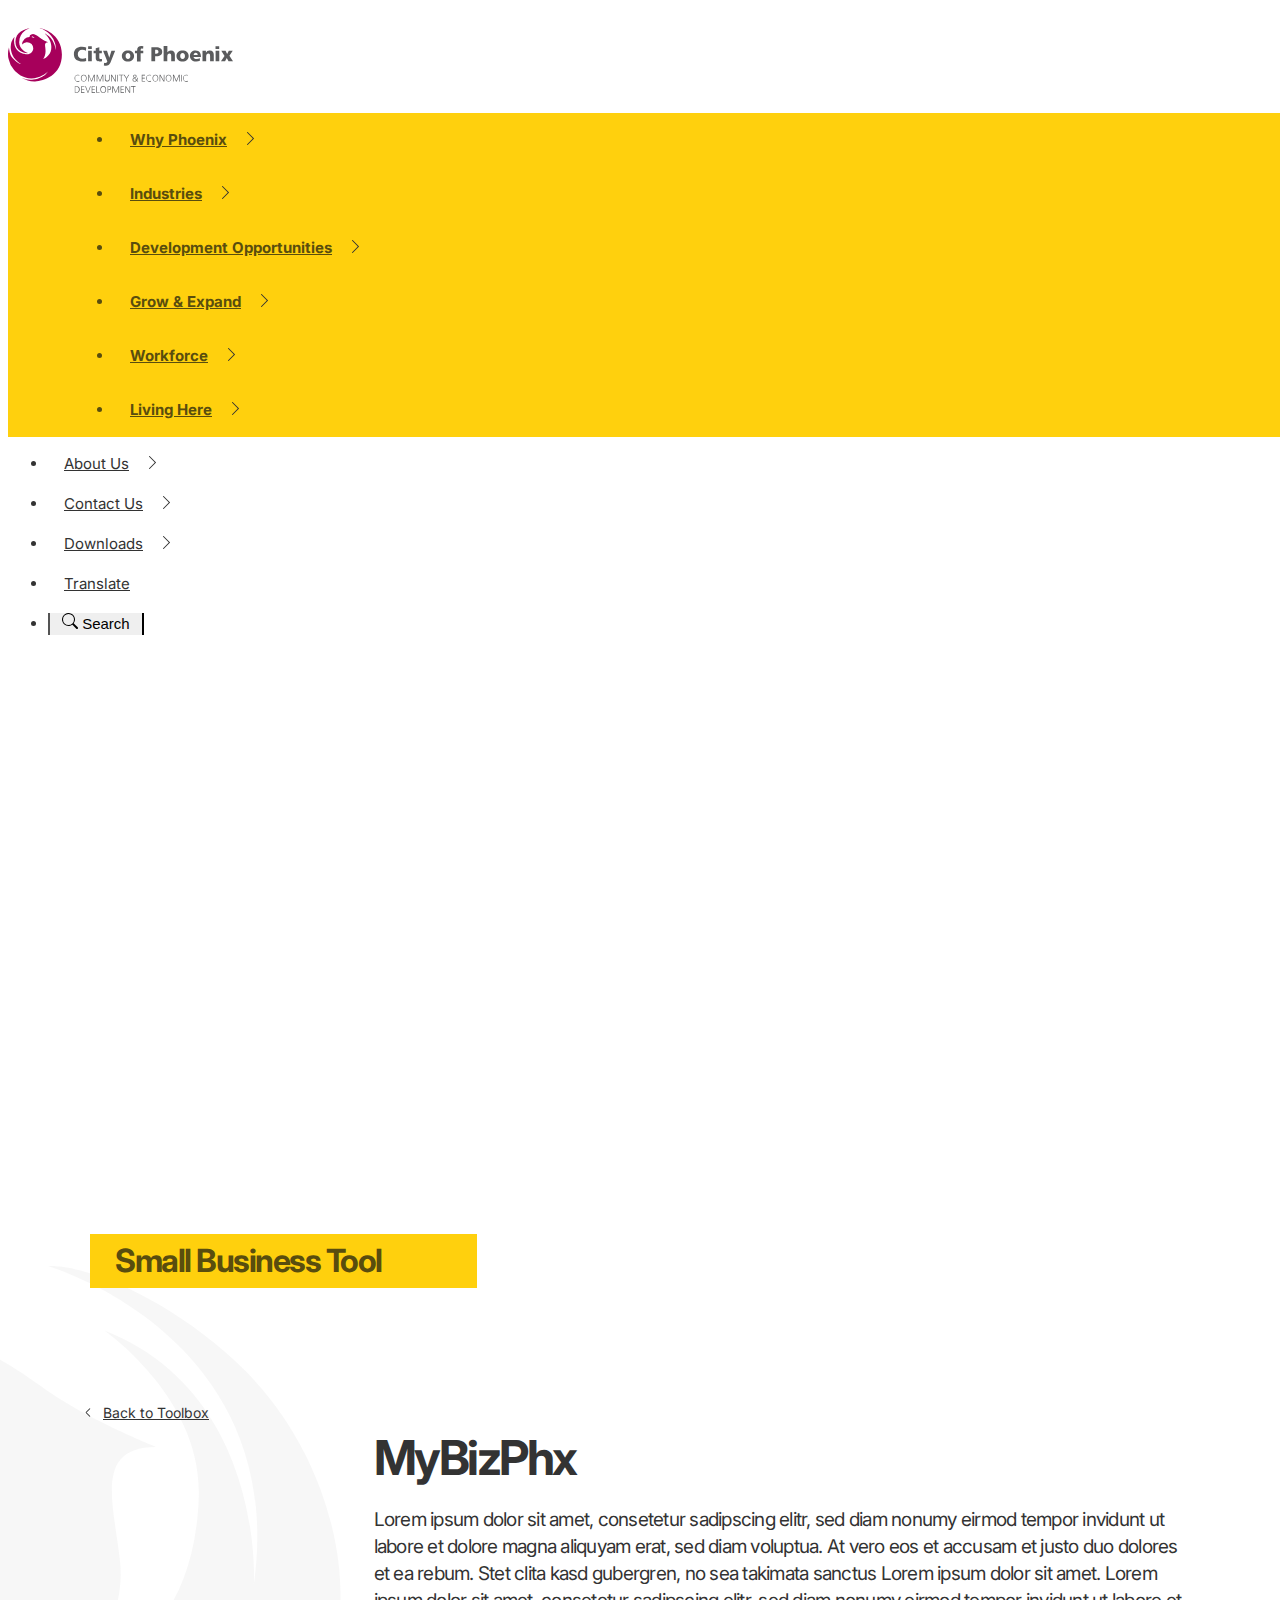
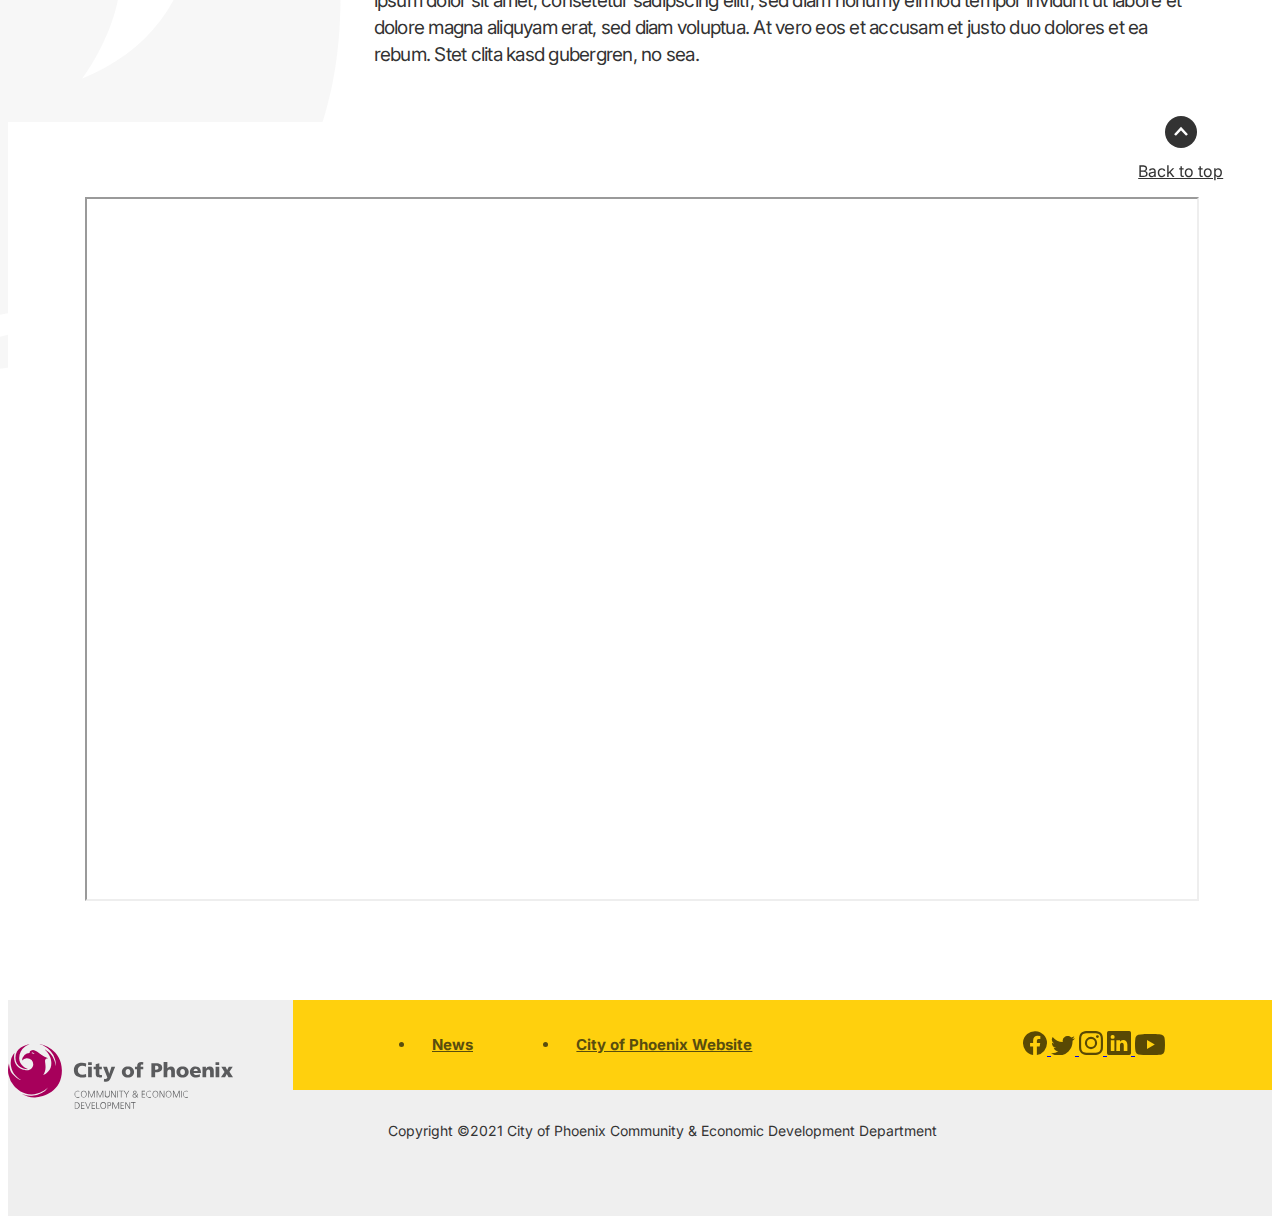
==== commit ac6910a8: "add iframe" ====
--- a/index.html
+++ b/index.html
@@ -324,7 +324,7 @@
     <section class="iframe">
       <div class="_container">
         <div class="iframe__wrapper">
-          <iframe src="https://www.google.com/maps/embed?pb=!1m18!1m12!1m3!1d92299.35567539492!2d7.1827713168251295!3d43.70317386680998!2m3!1f0!2f0!3f0!3m2!1i1024!2i768!4f13.1!3m3!1m2!1s0x12cdd0106a852d31%3A0x40819a5fd979a70!2z0J3QuNGG0YbQsCwg0KTRgNCw0L3RhtC40Y8!5e0!3m2!1sru!2sua!4v1657211704415!5m2!1sru!2sua" allowfullscreen="" loading="lazy" referrerpolicy="no-referrer-when-downgrade"></iframe>
+          <iframe src="https://widget.sizeup.com/embed.html?319d4ad4-35c1-4ad7-a161-ac53e424167e" allowfullscreen="" loading="lazy" ></iframe>
         </div>
       </div>
     </section>
--- a/css/style.css
+++ b/css/style.css
@@ -4330,7 +4330,7 @@
 }
 .iframe__wrapper iframe {
   width: 100%;
-  height: 600px;
+  height: 700px;
 }
 @media screen and (max-width: 910px) {
   .iframe__wrapper iframe {
